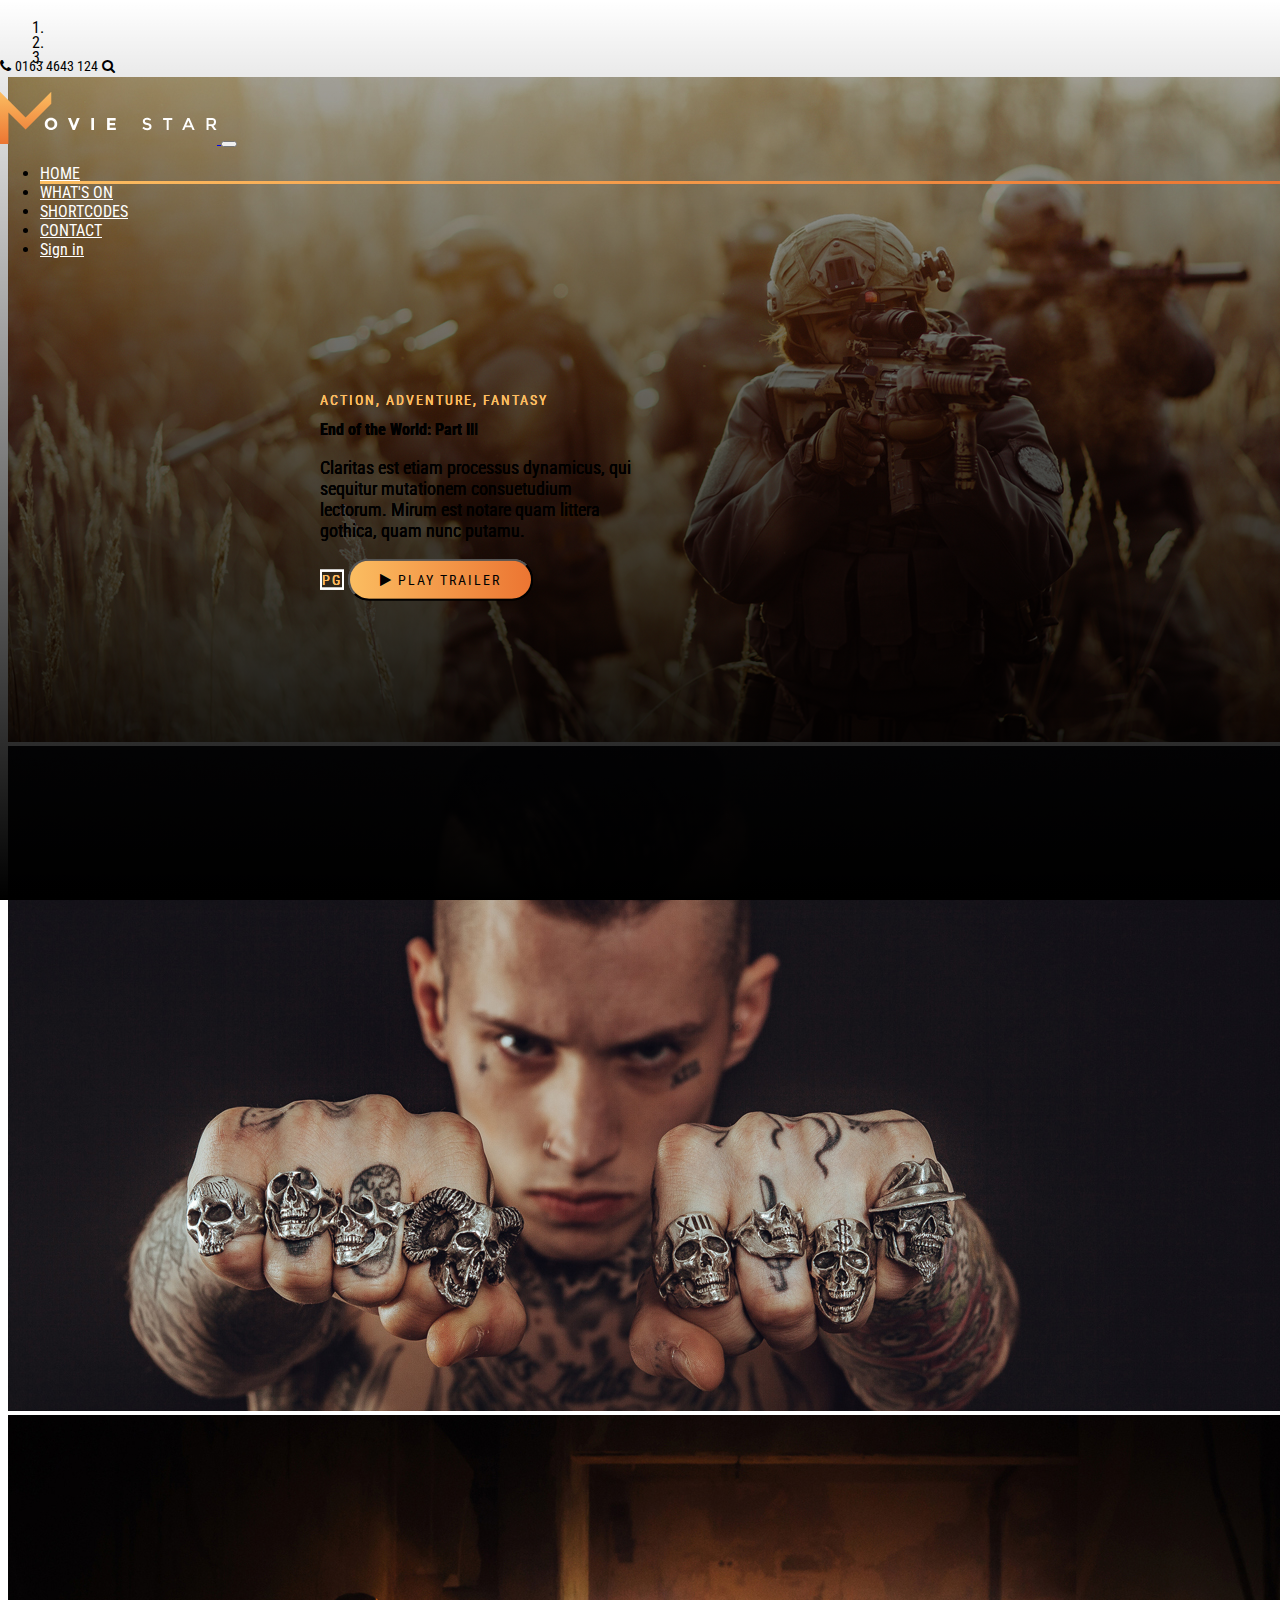
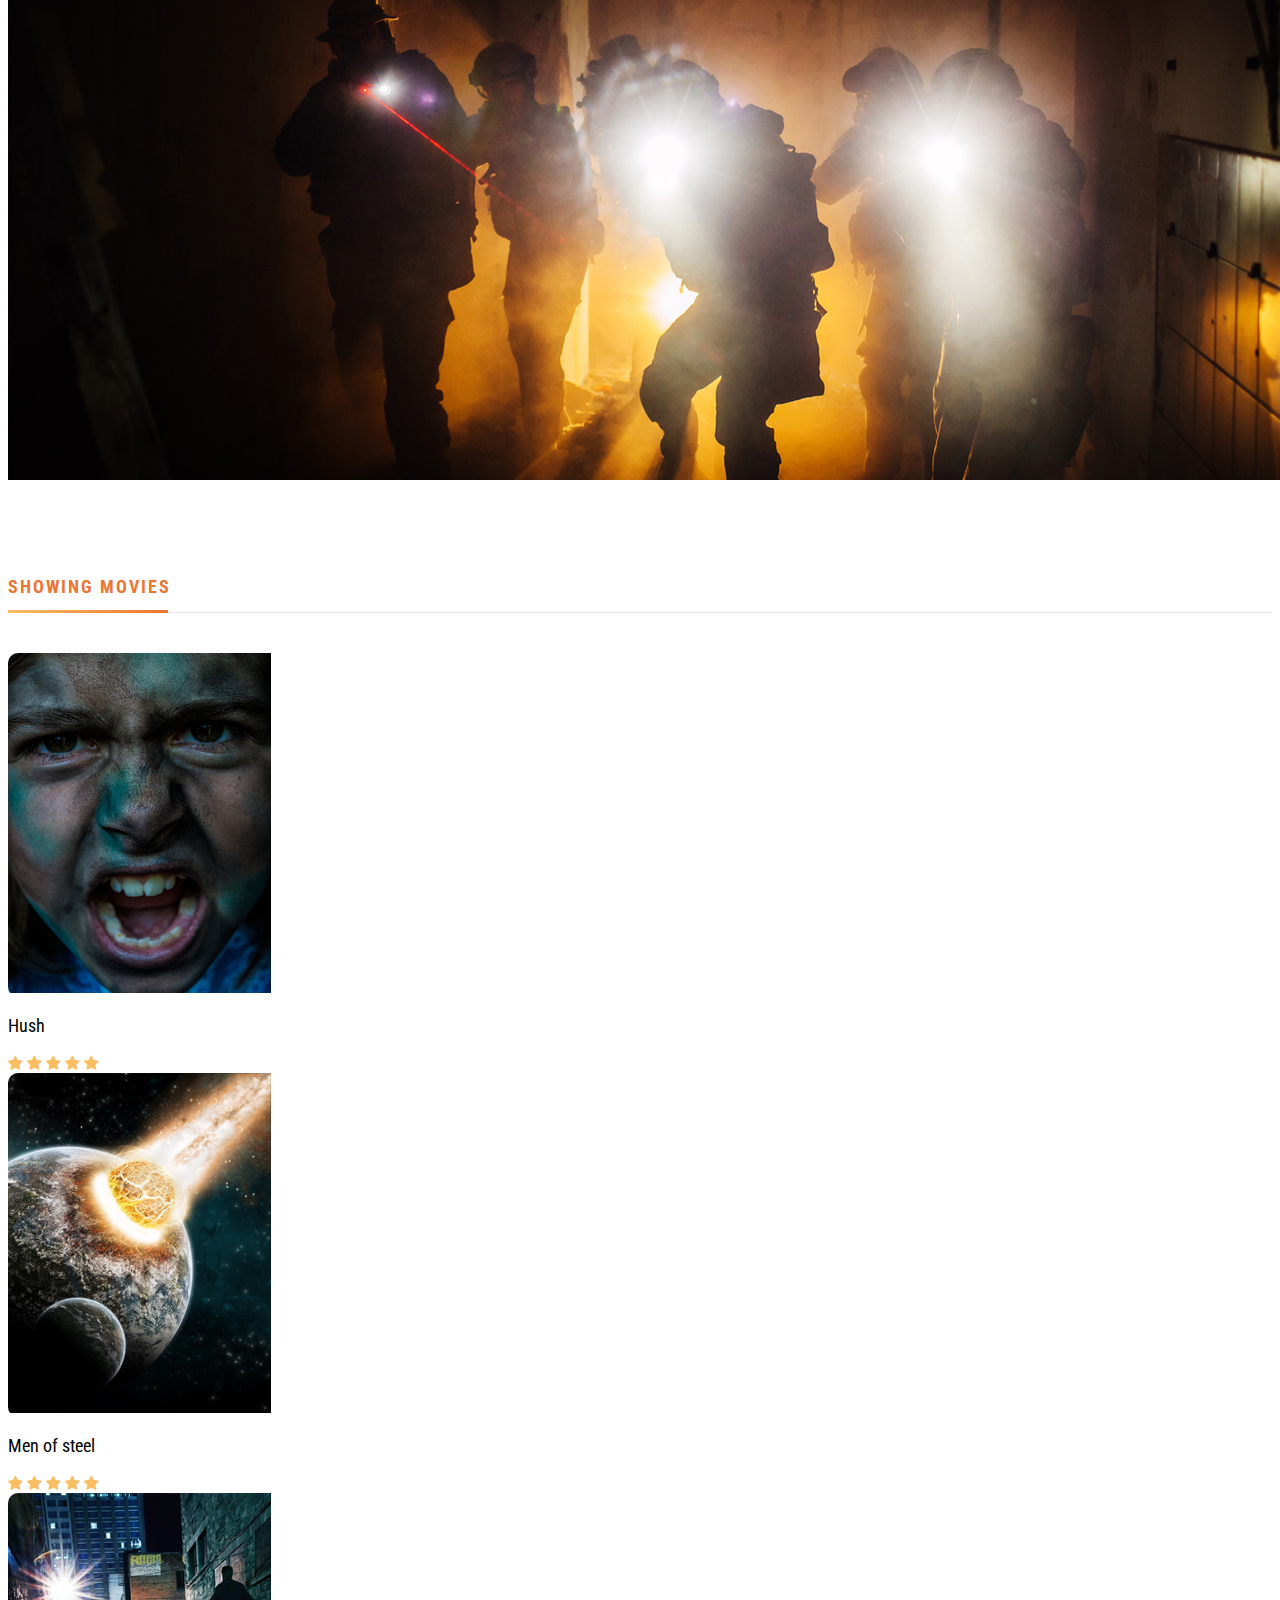
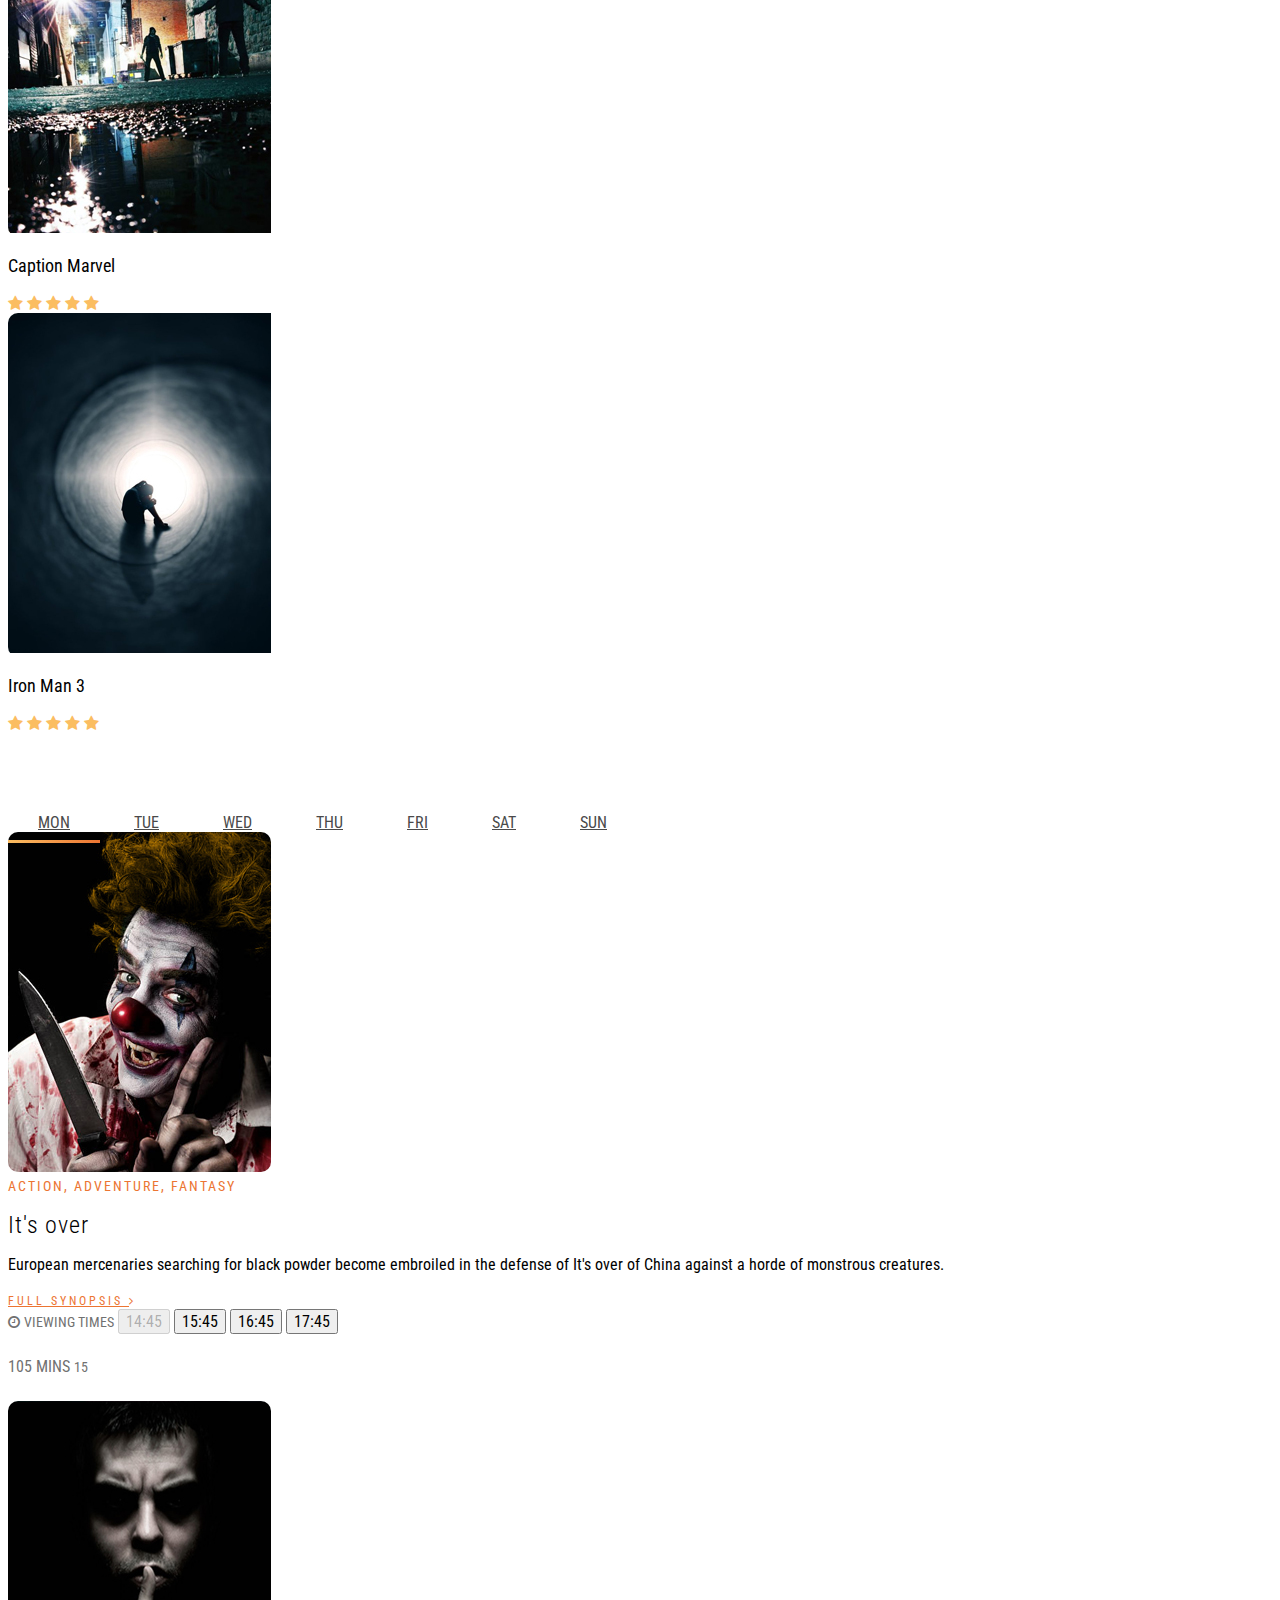
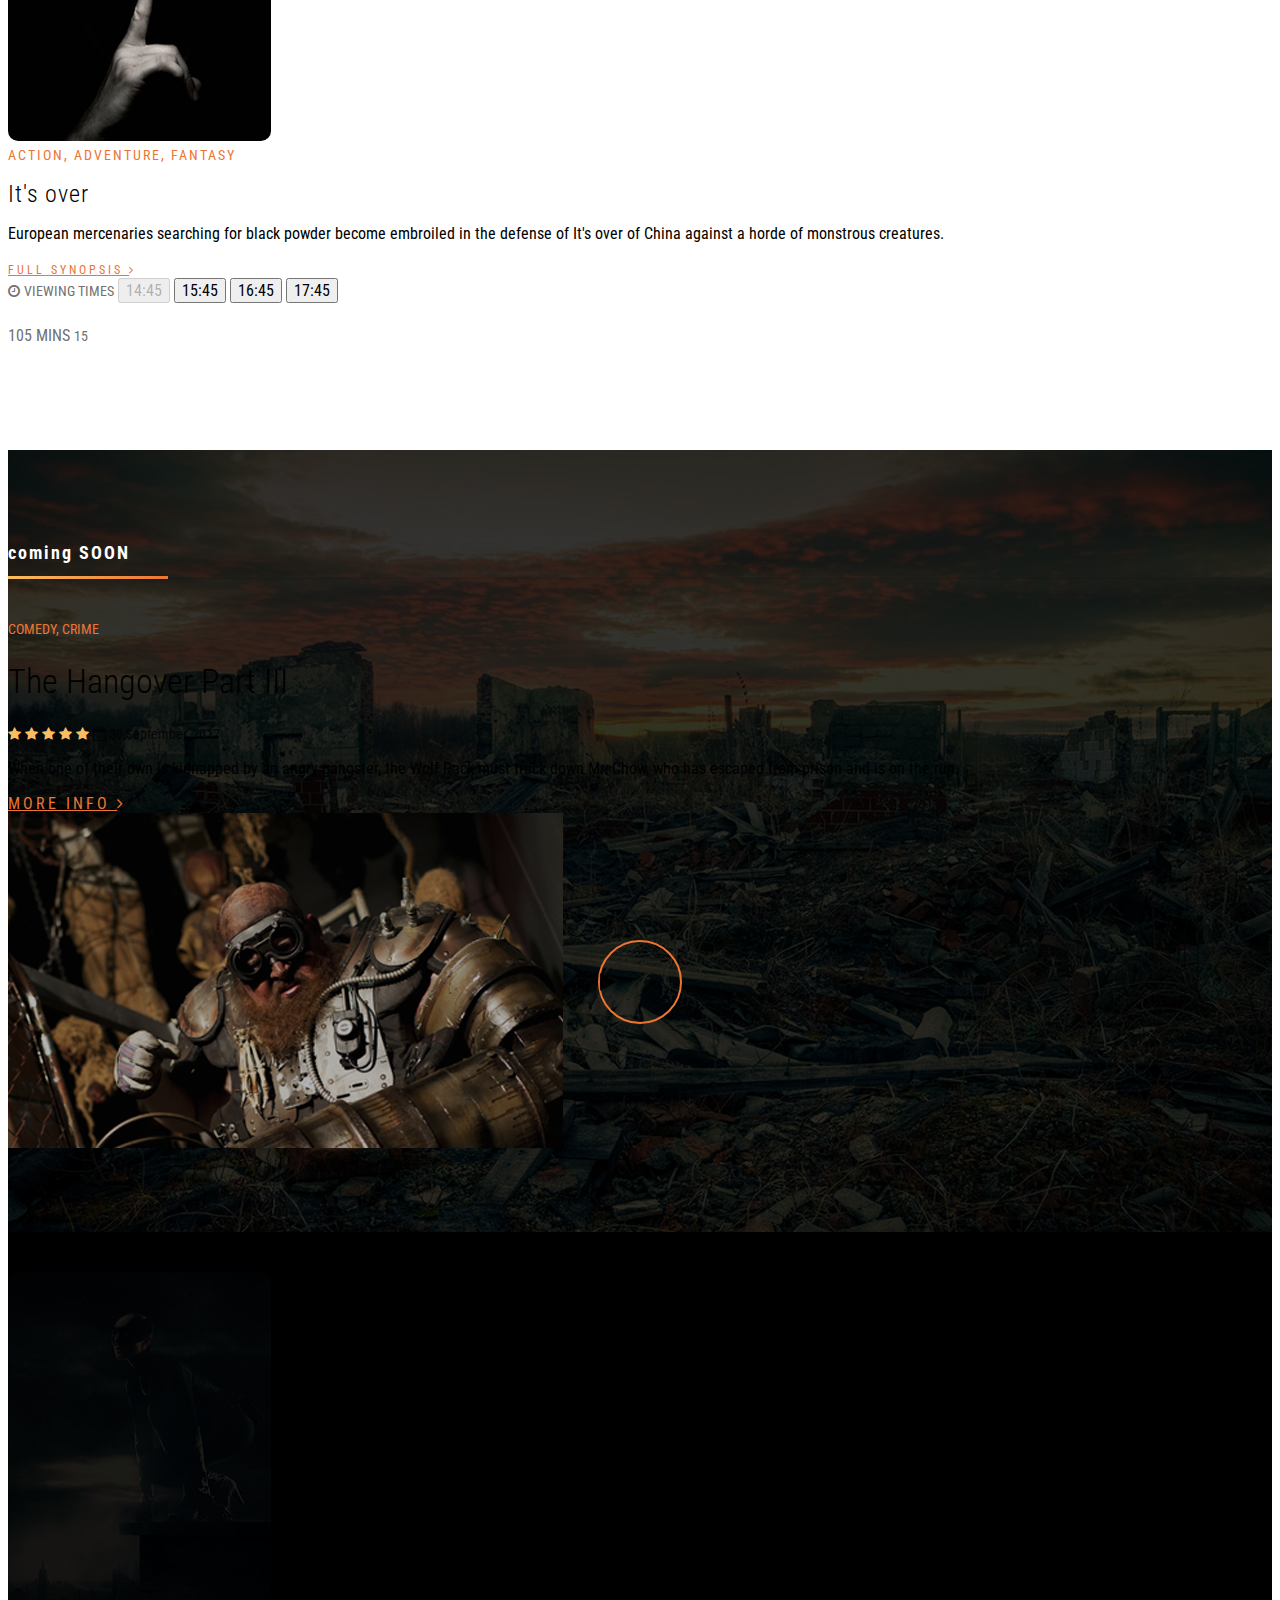
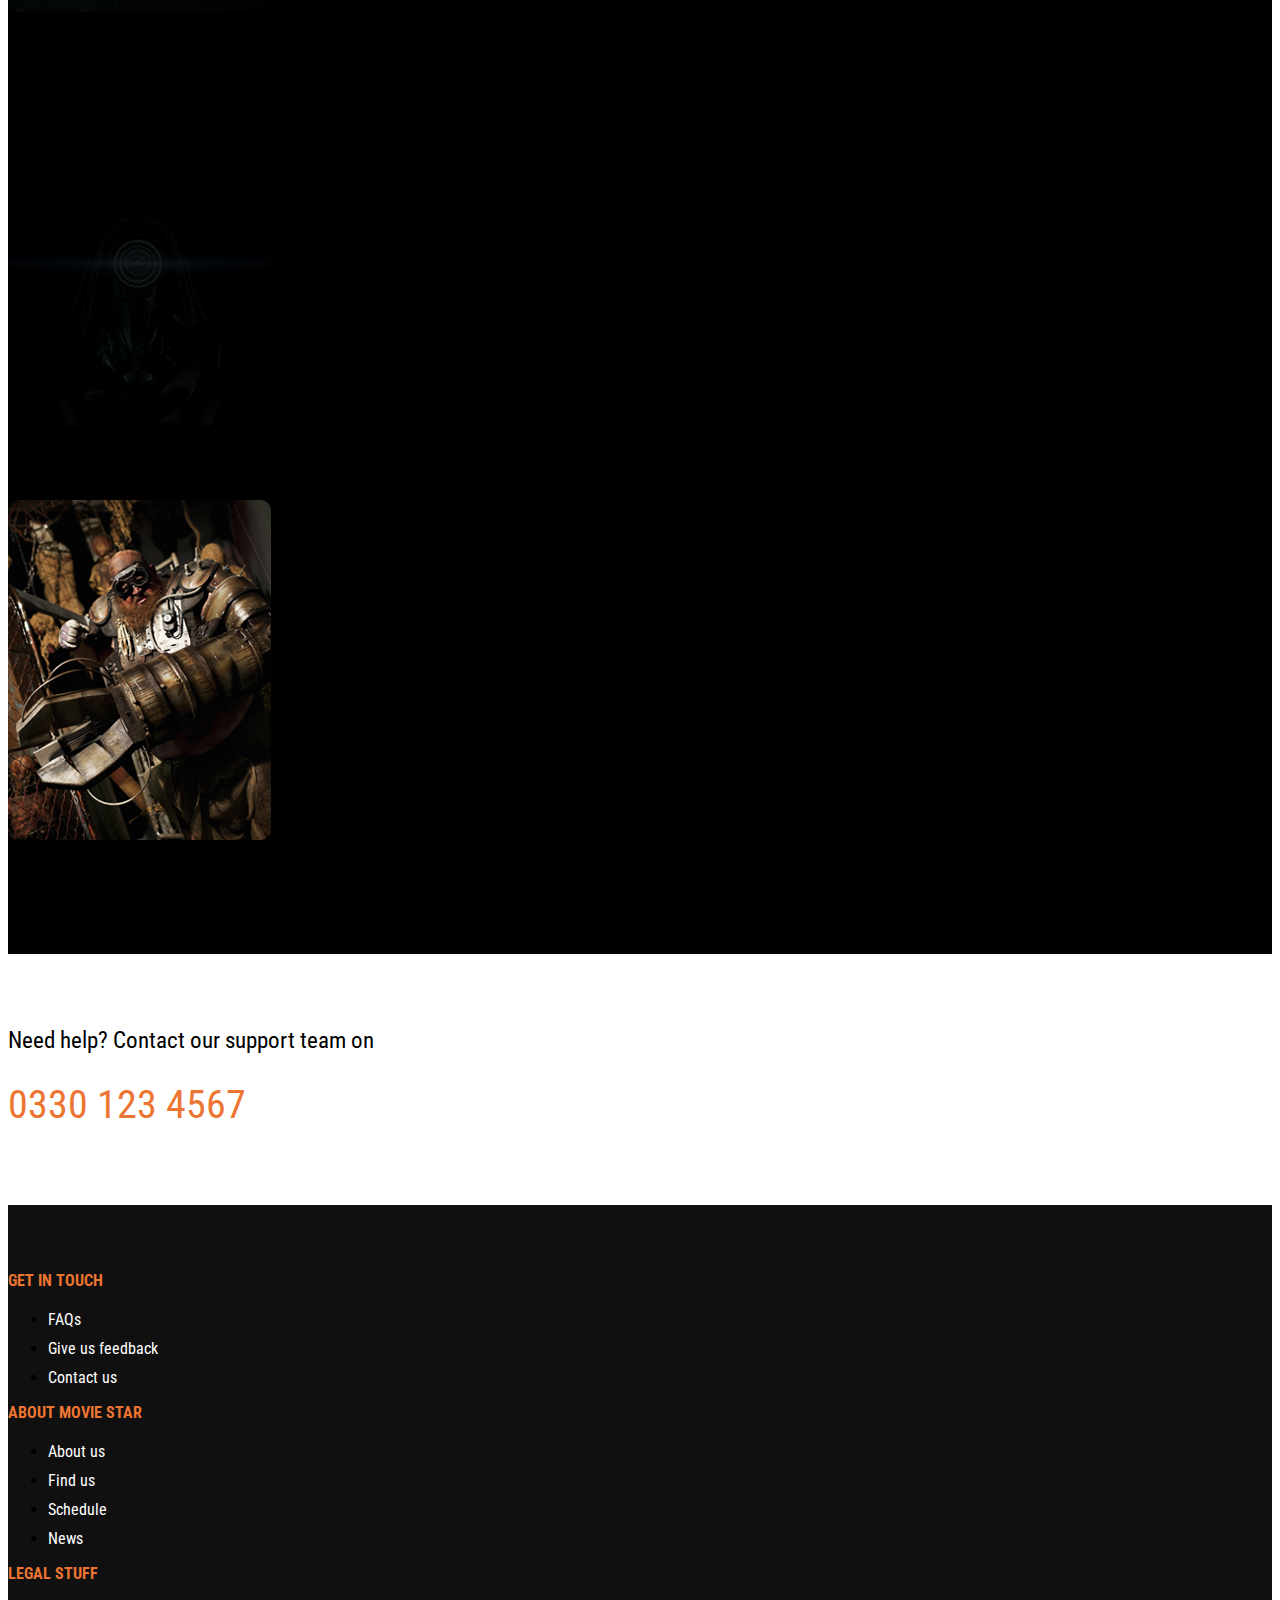
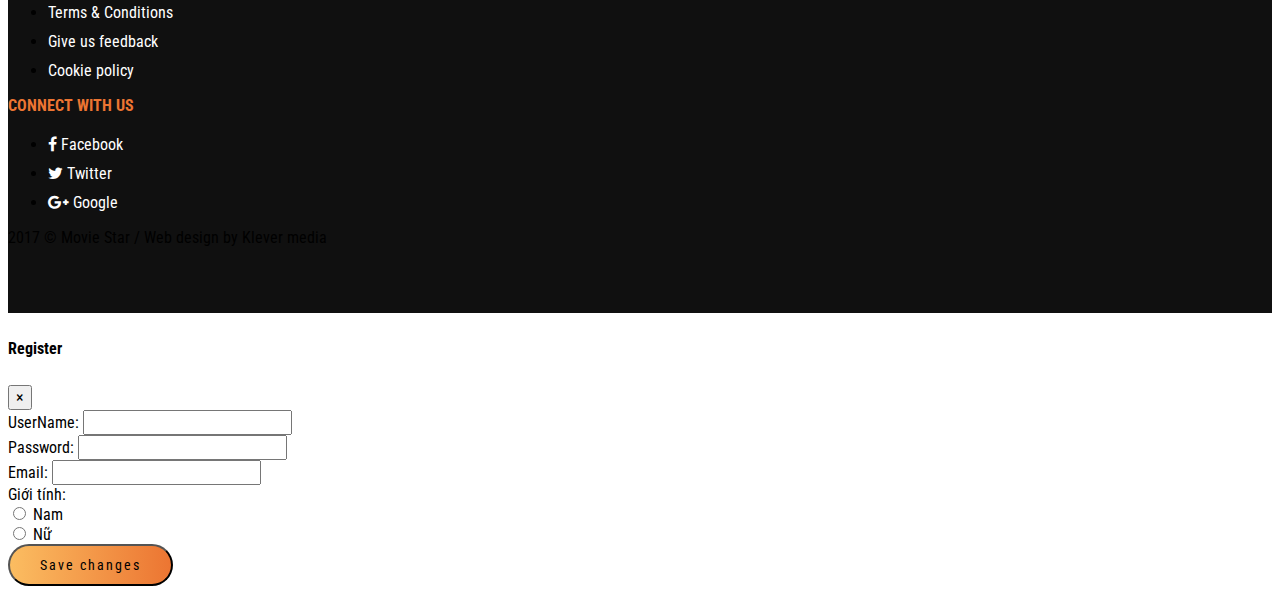
==== index.html @ 042ce1e7 "Commit lan dau" ====
<!DOCTYPE html>
<html lang="en">

<head>
    <meta charset="UTF-8">
    <meta name="viewport" content="width=device-width, initial-scale=1.0">
    <meta http-equiv="X-UA-Compatible" content="ie=edge">
    <title>Document</title>
    <link rel="stylesheet" href="https://maxcdn.bootstrapcdn.com/font-awesome/4.7.0/css/font-awesome.min.css">
    <link rel="stylesheet" href="https://stackpath.bootstrapcdn.com/bootstrap/4.1.3/css/bootstrap.min.css" integrity="sha384-MCw98/SFnGE8fJT3GXwEOngsV7Zt27NXFoaoApmYm81iuXoPkFOJwJ8ERdknLPMO"
        crossorigin="anonymous">
    <link href="https://fonts.googleapis.com/css?family=Roboto+Condensed:300,400,700" rel="stylesheet">
    <link rel="stylesheet" href="css/venobox.css">
    <link rel="stylesheet" href="css/index.css">
</head>

<body>

    <!--HEADER-->
    <header class="header ">
        <div class="container header__detail">
            <p class="text-right text-white m-0">
                <i class="fa fa-phone"></i>
                <span class="mx-2 pr-2 border-right font-weight-bold">0163 4643 124</span>
                <i class="fa fa-search"></i>
            </p>
        </div>
        <nav class="container header__navbar navbar navbar-expand-lg py-0">
            <a class="navbar-brand py-0" href="#">
                <img src="./img/logo.svg" alt="">
            </a>
            <button class="navbar-toggler" type="button" data-toggle="collapse" data-target="#navbarCollapse">
                <span class="navbar-toggler-icon"></span>
            </button>
            <div class="collapse navbar-collapse" id="navbarCollapse">
                <ul class="navbar-nav ml-auto border-bottom">
                    <li class="nav-item active">
                        <a class="nav-link px-4" href="#">HOME</a>
                    </li>
                    <li class="nav-item">
                        <a class="nav-link px-4" href="#">WHAT'S ON</a>
                    </li>
                    <li class="nav-item">
                        <a class="nav-link px-4" href="#">SHORTCODES</a>
                    </li>
                    <li class="nav-item">
                        <a class="nav-link px-4" href="#">CONTACT</a>
                    </li>
                    <li class="nav-item">
                        <a class="nav-link px-4 text-uppercase" href="#" data-toggle="modal" data-target="#modalDangKy">Sign
                            in</a>
                    </li>
                </ul>
            </div>
        </nav>
    </header>
    <!--END HEADER-->

    <!--CAROUSEL-->
    <section class="my-carousel">
        <div id="myCarousel" class="carousel carousel-fade slide" data-ride="carousel">
            <ol class="carousel-indicators justify-content-start">
                <li data-target="#myCarousel" data-slide-to="0" class="active"></li>
                <li data-target="#myCarousel" data-slide-to="1"></li>
                <li data-target="#myCarousel" data-slide-to="2"></li>
            </ol>
            <div class="carousel-inner">
                <div class="carousel-item active">
                    <img class="d-block w-100" src="./img/hero-1.jpg" alt="First slide">
                    <div class="carouse-item__overlay"></div>
                    <div class="container carousel-item__caption text-white">
                        <span class="title">ACTION, ADVENTURE, FANTASY</span>
                        <h1 class="display-4">End of the World: Part I</h1>
                        <p>Claritas est etiam processus dynamicus, qui sequitur mutationem consuetudium lectorum. Mirum
                            est notare quam littera gothica, quam nunc putamu.</p>
                        <div class="carousel-item__trailer mt-4">
                            <span class="d-inline-block text-white rounded-circle text-center mr-2">PG</span>
                            <button class="btn-orange border-0 text-white venobox  vbox-item" href="https://youtu.be/aOXvyd9v1cg" data-vbtype="video">
                                <i class="fa fa-play mr-1"></i>
                                PLAY TRAILER
                            </button>
                        </div>
                    </div>
                </div>
                <div class="carousel-item">
                    <img class="d-block w-100" src="./img/hero-2.jpg" alt="Second slide">
                    <div class="container carousel-item__caption text-white">
                        <span>ACTION, ADVENTURE, FANTASY</span>
                        <h1 class="display-4">End of the World: Part II</h1>
                        <p>Claritas est etiam processus dynamicus, qui sequitur mutationem consuetudium lectorum. Mirum
                            est notare quam littera gothica, quam nunc putamu.</p>
                        <div class="carousel-item__trailer mt-4">
                            <span class="d-inline-block text-white rounded-circle text-center mr-2">PG</span>
                            <button class="btn-orange border-0 text-white venobox  vbox-item" href="https://youtu.be/aOXvyd9v1cg" data-vbtype="video">
                                <i class="fa fa-play mr-1"></i>
                                PLAY TRAILER
                            </button>
                        </div>
                    </div>
                </div>
                <div class="carousel-item">
                    <img class="d-block w-100" src="./img/hero-3.jpg" alt="Third slide">
                    <div class="container carousel-item__caption text-white">
                        <span>ACTION, ADVENTURE, FANTASY</span>
                        <h1 class="display-4">End of the World: Part III</h1>
                        <p>Claritas est etiam processus dynamicus, qui sequitur mutationem consuetudium lectorum. Mirum
                            est notare quam littera gothica, quam nunc putamu.</p>
                        <div class="carousel-item__trailer mt-4">
                            <span class="d-inline-block text-white rounded-circle text-center mr-2">PG</span>
                            <button class="btn-orange border-0 text-white venobox  vbox-item" href="https://youtu.be/aOXvyd9v1cg" data-vbtype="video">
                                <i class="fa fa-play mr-1"></i>
                                PLAY TRAILER
                            </button>
                        </div>
                    </div>
                </div>
            </div>
        </div>
    </section>
    <!-- END CAROUSEL -->

    <!--MOVIE-->
    <section class="movie">
        <div class="container">
            <div class="row">
                <div class="col-12">
                    <h1 class="section-title">SHOWING MOVIES</h1>
                </div>

            </div>
            <div class="row">
                <div class="col-sm-6 col-md-3 text-center">
                    <div class="movie__item">
                        <img src="img/movie-1.jpg" class="img-fluid w-100">
                        <div class="movie__overlay"></div>
                        <div class="movie__detail w-100 text-center text-white">
                            <i class="fa fa-play d-block mx-auto mb-3 video-playvenobox  vbox-item" href="https://youtu.be/aOXvyd9v1cg" data-vbtype="video"></i>
                            <a class="d-block text-white mb-2">READ MORE</a>
                            <span>Released: 7 Mar, 2017</span>
                        </div>
                    </div>
                    <p class="movie__name text-center my-3">Hush</p>
                    <i class="fa fa-star movie__star"></i>
                    <i class="fa fa-star movie__star"></i>
                    <i class="fa fa-star movie__star"></i>
                    <i class="fa fa-star movie__star"></i>
                    <i class="fa fa-star movie__star"></i>
                </div>
                <div class="col-sm-6 col-md-3 text-center">
                    <div class="movie__item">
                        <img src="img/movie-2.jpg" class="img-fluid w-100">
                        <div class="movie__overlay"></div>
                        <div class="movie__detail w-100 text-center text-white">
                            <i class="fa fa-play d-block mx-auto video-play mb-3 venobox  vbox-item" href="https://youtu.be/aOXvyd9v1cg" data-vbtype="video"></i>
                            <a class="d-block text-white mb-2">READ MORE</a>
                            <span>Released: 7 Mar, 2017</span>
                        </div>
                    </div>
                    <p class="movie__name text-center my-3">Men of steel</p>
                    <i class="fa fa-star movie__star"></i>
                    <i class="fa fa-star movie__star"></i>
                    <i class="fa fa-star movie__star"></i>
                    <i class="fa fa-star movie__star"></i>
                    <i class="fa fa-star movie__star"></i>
                </div>
                <div class="col-sm-6 col-md-3 text-center">
                    <div class="movie__item">
                        <img src="img/movie-3.jpg" class="img-fluid w-100">
                        <div class="movie__overlay"></div>
                        <div class="movie__detail w-100 text-center text-white">
                            <i class="fa fa-play d-block mx-auto video-play mb-3 venobox  vbox-item" href="https://youtu.be/aOXvyd9v1cg" data-vbtype="video" ></i>
                            <a class="d-block text-white mb-2">READ MORE</a>
                            <span>Released: 7 Mar, 2017</span>
                        </div>
                    </div>
                    <p class="movie__name text-center my-3">Caption Marvel</p>
                    <i class="fa fa-star movie__star"></i>
                    <i class="fa fa-star movie__star"></i>
                    <i class="fa fa-star movie__star"></i>
                    <i class="fa fa-star movie__star"></i>
                    <i class="fa fa-star movie__star"></i>
                </div>
                <div class="col-sm-6 col-md-3 text-center">
                    <div class="movie__item">
                        <img src="img/movie-4.jpg" class="img-fluid w-100">
                        <div class="movie__overlay"></div>
                        <div class="movie__detail w-100 text-center text-white">
                            <i class="fa fa-play d-block mx-auto mb-3 video-play venobox " href="https://youtu.be/aOXvyd9v1cg" data-vbtype="video"></i>
                            <a class="d-block text-white mb-2">READ MORE</a>
                            <span>Released: 7 Mar, 2017</span>
                        </div>
                    </div>
                    <p class="movie__name text-center my-3">Iron Man 3</p>
                    <i class="fa fa-star movie__star"></i>
                    <i class="fa fa-star movie__star"></i>
                    <i class="fa fa-star movie__star"></i>
                    <i class="fa fa-star movie__star"></i>
                    <i class="fa fa-star movie__star"></i>
                </div>
            </div>
        </div>
    </section>
    <!-- END MOVIE -->

    <!--SHOWTIMES-->
    <section class="showtime">
        <div class="container">

            <nav>
                <div class="nav nav-tabs" id="nav-tab" role="tablist">
                    <a class="nav-item nav-link active" data-toggle="tab" href="#monday">MON</a>
                    <a class="nav-item nav-link " data-toggle="tab" href="#tuesday">TUE</a>
                    <a class="nav-item nav-link " data-toggle="tab" href="#wednesday">WED</a>
                    <a class="nav-item nav-link " data-toggle="tab" href="#thursday">THU</a>
                    <a class="nav-item nav-link " data-toggle="tab" href="#friday">FRI</a>
                    <a class="nav-item nav-link " data-toggle="tab" href="#saturday">SAT</a>
                    <a class="nav-item nav-link " data-toggle="tab" href="#sunday">SUN</a>
                </div>
            </nav>

            <div class="tab-content">
                <div class="tab-pane fade show active" id="monday">
                    <div class="row  py-5 showtime__movie">
                        <div class="col-2">
                            <img src="./img/movie-6.jpg" class="img-fluid">
                        </div>
                        <div class="col-10">
                            <div class="showtime__detail">
                                <span>ACTION, ADVENTURE, FANTASY</span>
                                <h1>It's over</h1>
                                <p>European mercenaries searching for black powder become embroiled in the defense of
                                    It's over of China against a horde of monstrous creatures.</p>
                                <a href="#" class="d-block mb-4">
                                    FULL SYNOPSIS
                                    <i class="fa fa-angle-right"></i>
                                </a>
                                <div class="showtime__list d-flex align-items-center">
                                    <i class="fa fa-clock-o  mr-2"></i>
                                    <span class=" mr-2"> VIEWING TIMES</span>
                                    <button class="btn mr-2" disabled>14:45</button>
                                    <button class="btn mr-2">15:45</button>
                                    <button class="btn mr-2">16:45</button>
                                    <button class="btn mr-2">17:45</button>
                                    <p class="showtime__length ml-auto d-flex align-items-center">
                                        105 MINS
                                        <span class="bg-dark d-inline-block text-center text-white font-weight-bold ml-2">15</span>
                                    </p>
                                </div>
                            </div>
                        </div>
                    </div>

                </div>
                <div class="tab-pane fade" id="tuesday">
                    <div class="row  py-5 showtime__movie">
                        <div class="col-2">
                            <img src="./img/movie-7.jpg" class="img-fluid">
                        </div>
                        <div class="col-10">
                            <div class="showtime__detail">
                                <span>ACTION, ADVENTURE, FANTASY</span>
                                <h1>It's over</h1>
                                <p>European mercenaries searching for black powder become embroiled in the defense of
                                    It's over of China against a horde of monstrous creatures.</p>
                                <a href="#" class="d-block mb-4">
                                    FULL SYNOPSIS
                                    <i class="fa fa-angle-right"></i>
                                </a>
                                <div class="showtime__list d-flex align-items-center">
                                    <i class="fa fa-clock-o  mr-2"></i>
                                    <span class=" mr-2"> VIEWING TIMES</span>
                                    <button class="btn mr-2" disabled>14:45</button>
                                    <button class="btn mr-2">15:45</button>
                                    <button class="btn mr-2">16:45</button>
                                    <button class="btn mr-2">17:45</button>
                                    <p class="showtime__length ml-auto d-flex align-items-center">
                                        105 MINS
                                        <span class="bg-dark d-inline-block text-center text-white font-weight-bold ml-2">15</span>
                                    </p>
                                </div>
                            </div>

                        </div>
                    </div>
                </div>
            </div>


        </div>
    </section>

    <!-- END SHOWTIMES -->

    <!-- coming MOVIES -->
    <section class="coming">

        <div class="coming__bg">
            <div class="container">
                <div class="row">
                    <div class="col-12">
                        <h1 class="section-title">coming SOON</h1>
                    </div>
                </div>
                <div class="row">
                    <div class="col-6 d-flex align-items-center">
                        <div class="coming__detail text-white">
                            <span>COMEDY, CRIME</span>
                            <h1>The Hangover Part III</h1>
                            <p>
                                <i class="fa fa-star"></i>
                                <i class="fa fa-star"></i>
                                <i class="fa fa-star"></i>
                                <i class="fa fa-star"></i>
                                <i class="fa fa-star"></i>
                                <span class="coming__date ">
                                    <i class="fa fa-calendar-o mx-2"></i> 30 September, 2017
                                </span>
                            </p>
                            <p>
                                When one of their own is kidnapped by an angry gangster, the Wolf Pack must track down
                                Mr. Chow, who has escaped from prison and is on the run.
                            </p>
                            <a href="">MORE INFO <i class="fa fa-angle-right"></i></a>
                        </div>
                    </div>
                    <div class="col-6">
                        <div class="coming__trailer">
                            <img src="./img/slide-3-video.png" alt="">
                            <i class="fa fa-play video-play text-center text-white venobox  vbox-item" href="https://youtu.be/aOXvyd9v1cg" data-vbtype="video"></i>
                        </div>
                    </div>
                </div>
            </div>
        </div>

        <div class="coming__list">
            <div class="container">
                <div class="row">
                    <div class="col-2">
                        <div class="coming__item text-center text-white">
                            <img src="./img/movie-9.jpg" class="img-fluid">
                            <p class="mt-2 mb-0">Too fast</p>
                            <span>15 April,2017</span>
                        </div>
                    </div>
                    <div class="col-2">
                        <div class="coming__item text-center text-white">
                            <img src="./img/movie-12.jpg" class="img-fluid">
                            <p class="mt-2 mb-0">Too fast</p>
                            <span>15 April,2017</span>
                        </div>
                    </div>
                    <div class="col-2">
                        <div class="coming__item text-center text-white active">
                            <img src="./img/movie-11.jpg" class="img-fluid">
                            <p class="mt-2 mb-0">Too fast</p>
                            <span>15 April,2017</span>
                        </div>
                    </div>
                </div>
            </div>
        </div>

    </section>
    <!-- END coming MOVIES -->

    <!-- CONTACT -->
    <section class="contact">
        <div class="contact__content text-center">
            <p class="lead">Need help? Contact our support team on</p>
            <h1 class="mb-0">0330 123 4567</h1>
        </div>
    </section>
    <!-- END CONTACT -->
    <!--FOOTER-->
    <footer class="footer">
        <div class="container">
            <div class="row">
                <div class="col-sm-6 col-md-3">
                    <h3>GET IN TOUCH</h3>
                    <ul class="list-unstyled">
                        <li><a href="#">FAQs</a></li>
                        <li><a href="#">Give us feedback</a></li>
                        <li><a href="#">Contact us</a></li>
                    </ul>
                </div>
                <div class="col-sm-6 col-md-3">
                    <h3>ABOUT MOVIE STAR</h3>
                    <ul class="list-unstyled">
                        <li><a href="#">About us</a></li>
                        <li><a href="#">Find us</a></li>
                        <li><a href="#">Schedule</a></li>
                        <li><a href="#">News</a></li>
                    </ul>
                </div>
                <div class="col-sm-6 col-md-3">
                    <h3>LEGAL STUFF</h3>
                    <ul class="list-unstyled">
                        <li><a href="#">Terms & Conditions</a></li>
                        <li><a href="#">Give us feedback</a></li>
                        <li><a href="#">Cookie policy</a></li>
                    </ul>
                </div>
                <div class="col-sm-6 col-md-3">
                    <h3>CONNECT WITH US</h3>
                    <ul class="list-unstyled">
                        <li><a href="#"> <i class="fa fa-facebook mr-2"></i> Facebook</a></li>
                        <li><a href="#"><i class="fa fa-twitter mr-2"></i> Twitter</a></li>
                        <li><a href="#"><i class="fa fa-google-plus"></i> Google</a></li>
                    </ul>
                </div>
            </div>
            <div class="row">
                <div class="col-12 ">
                    <p class="border-top copy-right text-white pt-3 mt-5">2017 © Movie Star / Web design by Klever
                        media</p>
                </div>
            </div>
        </div>
    </footer>
    <!-- END FOOTER -->
    <!-- Modal -->

    <div class="modal fade" id="modalDangKy" tabindex="-1" role="dialog" aria-labelledby="exampleModalLabel"
        aria-hidden="true">
        <div class="modal-dialog" role="document">
            <div class="modal-content">
                <div class="modal-header">
                    <h5 class="modal-title" id="exampleModalLabel">Register</h5>
                    <button type="button" class="close" data-dismiss="modal" aria-label="Close">
                        <span aria-hidden="true">&times;</span>
                    </button>
                </div>
                <div class="modal-body">
                    <div class="form-group">
                        <label>UserName: </label>
                        <input type="text" class="form-control">
                    </div>
                    <div class="form-group">
                        <label>Password: </label>
                        <input type="password" class="form-control">
                    </div>
                    <div class="form-group">
                        <label>Email: </label>
                        <input type="email" class="form-control">
                    </div>
                    <div class="form-group d-flex">
                        <label>Giới tính: </label>
                        <div class="custom-control custom-radio mx-3">
                            <input type="radio" class="custom-control-input" id="customControlValidation2" name="sex"
                                required>
                            <label class="custom-control-label" for="customControlValidation2">Nam</label>
                        </div>
                        <div class="custom-control custom-radio ">
                            <input type="radio" class="custom-control-input" id="customControlValidation3" name="sex"
                                required>
                            <label class="custom-control-label" for="customControlValidation3">Nữ</label>
                        </div>
                    </div>
                </div>
                <div class="modal-footer justify-content-center">
                    <button type="button" class="btn btn-orange text-white rounded">Save changes</button>
                </div>
            </div>
        </div>
    </div>
   

    <script src="https://code.jquery.com/jquery-3.3.1.min.js" integrity="sha256-FgpCb/KJQlLNfOu91ta32o/NMZxltwRo8QtmkMRdAu8="
        crossorigin="anonymous"></script>
    <script src="https://cdnjs.cloudflare.com/ajax/libs/popper.js/1.14.3/umd/popper.min.js" integrity="sha384-ZMP7rVo3mIykV+2+9J3UJ46jBk0WLaUAdn689aCwoqbBJiSnjAK/l8WvCWPIPm49"
        crossorigin="anonymous"></script>
    <script src="https://stackpath.bootstrapcdn.com/bootstrap/4.1.3/js/bootstrap.min.js" integrity="sha384-ChfqqxuZUCnJSK3+MXmPNIyE6ZbWh2IMqE241rYiqJxyMiZ6OW/JmZQ5stwEULTy"
        crossorigin="anonymous"></script>
    <script src="js/venobox.js"></script>
    <script>
        $(document).ready(function () {
            $('.venobox').venobox();
        });
    </script>
</body>

</html>
---- css/venobox.css ----
/* ------ venobox.css --------*/
.vbox-overlay *, .vbox-overlay *:before, .vbox-overlay *:after{
    -webkit-backface-visibility: hidden;
    -webkit-box-sizing:border-box;
    -moz-box-sizing:border-box;
    box-sizing:border-box;
}
.vbox-overlay * { 
    -webkit-backface-visibility: visible;
    backface-visibility: visible;
}
.vbox-overlay{
    display: -webkit-flex;
    display: flex;
    -webkit-flex-direction: column;
    flex-direction: column;
    -webkit-justify-content: center;
    justify-content: center;
    -webkit-align-items: center;
    align-items: center;
    position: fixed;
    left: 0;
    top: 0;
    bottom: 0;
    right: 0;
    z-index: 1040;
    -webkit-transform:translateZ(1000px);
    transform: translateZ(1000px);
    transform-style: preserve-3d;
}

/* ----- navigation ----- */
.vbox-title{
    width: 100%;
    height: 40px;
    float: left;
    text-align: center;
    line-height: 28px;
    font-size: 12px;
    padding: 6px 40px;
    overflow: hidden;
    position: fixed;
    display: none;
    left: 0;
    z-index: 1050;
}
.vbox-close{
    cursor: pointer;
    position: fixed;
    top: -1px;
    right: 0;
    width: 50px;
    height: 40px;
    padding: 6px;
    display: block;
    background-position:10px center;
    overflow: hidden;
    font-size: 24px;
    line-height: 1;
    text-align: center;
    z-index: 1050;
}
.vbox-num{
    cursor: pointer;
    position: fixed;
    left: 0;
    height: 40px;
    display: block;
    overflow: hidden;
    line-height: 28px;
    font-size: 12px;
    padding: 6px 10px;
    display: none;
    z-index: 1050;
}
/* ----- navigation ARROWS ----- */
.vbox-next, .vbox-prev{
    position: fixed;
    top: 50%;
    margin-top: -15px;
    overflow: hidden;
    cursor: pointer;
    display: block;
    width: 45px;
    height: 45px;
    z-index: 1050;
}
.vbox-next span, .vbox-prev span{
    position: relative;
    width: 20px;
    height: 20px;
    border: 2px solid transparent;
    border-top-color: #B6B6B6;
    border-right-color: #B6B6B6;
    text-indent: -100px;
    position: absolute;
    top: 8px;
    display: block;
}
.vbox-prev{
    left: 15px;
}
.vbox-next{
    right: 15px;
}
.vbox-prev span{
    left: 10px;
    -ms-transform: rotate(-135deg);
    -webkit-transform: rotate(-135deg);
    transform: rotate(-135deg);
}
.vbox-next span{
    -ms-transform: rotate(45deg);
    -webkit-transform: rotate(45deg);
    transform: rotate(45deg);
    right: 10px;
}
/* ------- inline window ------ */
.vbox-inline{
    width: 420px;
    height: 315px;
    height: 70vh;
    padding: 10px;
    background: #fff;
    margin: 0 auto;
    overflow: auto;
    text-align: left;
}
/* ------- Video & iFrames window ------ */
.venoframe{
    max-width: 100%;
    width: 100%;
    border: none;
    width: 100%;
    height: 260px;
    height: 70vh;
}
.venoframe.vbvid{
    height: 260px;
}
@media (min-width: 768px) {
    .venoframe, .vbox-inline{
        width: 90%;
        height: 360px;
        height: 70vh;
    }
    .venoframe.vbvid{
        width: 640px;
        height: 360px;
    }
}
@media (min-width: 992px) {
    .venoframe, .vbox-inline{
        max-width: 1200px;
        width: 80%;
        height: 540px;
        height: 70vh;
    }
    .venoframe.vbvid{
        width: 960px;
        height: 540px;
    }
}
/* 
Please do NOT edit this part! 
or at least read this note: http://i.imgur.com/7C0ws9e.gif
*/
.vbox-open{
    overflow: hidden;
}
.vbox-container{
    position: absolute;
    left: 0;
    right: 0;
    top: 0;
    bottom: 0;
    overflow-x: hidden;
    overflow-y: scroll;
    overflow-scrolling: touch;
    -webkit-overflow-scrolling: touch;
    z-index: 20;
    max-height: 100%;

}

.vbox-content{
    text-align: center;
    float: left;
    width: 100%;
    position: relative;
    overflow: hidden;
    padding: 20px 10px;
}
.vbox-container img{
    max-width: 100%;
    height: auto;
}
.figlio{
    box-shadow: 0 0 12px rgba(0,0,0,0.19), 0 6px 6px rgba(0,0,0,0.23);
    max-width: 100%;
    text-align: initial;
}
img.figlio{
    -webkit-user-select: none;
-khtml-user-select: none;
-moz-user-select: none;
-o-user-select: none;
user-select: none;
}
.vbox-content.swipe-left{
    margin-left: -200px !important;
}
.vbox-content.swipe-right{
    margin-left: 200px !important;
}
.animated{
    webkit-transition: margin 300ms ease-out;
    transition: margin 300ms ease-out;
}
.animate-in{
    opacity: 1;
}
.animate-out{
    opacity: 0;
}
/* ---------- preloader ----------
 * SPINKIT 
 * http://tobiasahlin.com/spinkit/
-------------------------------- */
.sk-double-bounce,.sk-rotating-plane{width:40px;height:40px;margin:40px auto}.sk-rotating-plane{background-color:#333;-webkit-animation:sk-rotatePlane 1.2s infinite ease-in-out;animation:sk-rotatePlane 1.2s infinite ease-in-out}@-webkit-keyframes sk-rotatePlane{0%{-webkit-transform:perspective(120px) rotateX(0) rotateY(0);transform:perspective(120px) rotateX(0) rotateY(0)}50%{-webkit-transform:perspective(120px) rotateX(-180.1deg) rotateY(0);transform:perspective(120px) rotateX(-180.1deg) rotateY(0)}100%{-webkit-transform:perspective(120px) rotateX(-180deg) rotateY(-179.9deg);transform:perspective(120px) rotateX(-180deg) rotateY(-179.9deg)}}@keyframes sk-rotatePlane{0%{-webkit-transform:perspective(120px) rotateX(0) rotateY(0);transform:perspective(120px) rotateX(0) rotateY(0)}50%{-webkit-transform:perspective(120px) rotateX(-180.1deg) rotateY(0);transform:perspective(120px) rotateX(-180.1deg) rotateY(0)}100%{-webkit-transform:perspective(120px) rotateX(-180deg) rotateY(-179.9deg);transform:perspective(120px) rotateX(-180deg) rotateY(-179.9deg)}}.sk-double-bounce{position:relative}.sk-double-bounce .sk-child{width:100%;height:100%;border-radius:50%;background-color:#333;opacity:.6;position:absolute;top:0;left:0;-webkit-animation:sk-doubleBounce 2s infinite ease-in-out;animation:sk-doubleBounce 2s infinite ease-in-out}.sk-chasing-dots .sk-child,.sk-spinner-pulse,.sk-three-bounce .sk-child{background-color:#333;border-radius:100%}.sk-double-bounce .sk-double-bounce2{-webkit-animation-delay:-1s;animation-delay:-1s}@-webkit-keyframes sk-doubleBounce{0%,100%{-webkit-transform:scale(0);transform:scale(0)}50%{-webkit-transform:scale(1);transform:scale(1)}}@keyframes sk-doubleBounce{0%,100%{-webkit-transform:scale(0);transform:scale(0)}50%{-webkit-transform:scale(1);transform:scale(1)}}.sk-wave{margin:40px auto;width:50px;height:40px;text-align:center;font-size:10px}.sk-wave .sk-rect{background-color:#333;height:100%;width:6px;display:inline-block;-webkit-animation:sk-waveStretchDelay 1.2s infinite ease-in-out;animation:sk-waveStretchDelay 1.2s infinite ease-in-out}.sk-wave .sk-rect1{-webkit-animation-delay:-1.2s;animation-delay:-1.2s}.sk-wave .sk-rect2{-webkit-animation-delay:-1.1s;animation-delay:-1.1s}.sk-wave .sk-rect3{-webkit-animation-delay:-1s;animation-delay:-1s}.sk-wave .sk-rect4{-webkit-animation-delay:-.9s;animation-delay:-.9s}.sk-wave .sk-rect5{-webkit-animation-delay:-.8s;animation-delay:-.8s}@-webkit-keyframes sk-waveStretchDelay{0%,100%,40%{-webkit-transform:scaleY(.4);transform:scaleY(.4)}20%{-webkit-transform:scaleY(1);transform:scaleY(1)}}@keyframes sk-waveStretchDelay{0%,100%,40%{-webkit-transform:scaleY(.4);transform:scaleY(.4)}20%{-webkit-transform:scaleY(1);transform:scaleY(1)}}.sk-wandering-cubes{margin:40px auto;width:40px;height:40px;position:relative}.sk-wandering-cubes .sk-cube{background-color:#333;width:10px;height:10px;position:absolute;top:0;left:0;-webkit-animation:sk-wanderingCube 1.8s ease-in-out -1.8s infinite both;animation:sk-wanderingCube 1.8s ease-in-out -1.8s infinite both}.sk-chasing-dots,.sk-spinner-pulse{width:40px;height:40px;margin:40px auto}.sk-wandering-cubes .sk-cube2{-webkit-animation-delay:-.9s;animation-delay:-.9s}@-webkit-keyframes sk-wanderingCube{0%{-webkit-transform:rotate(0);transform:rotate(0)}25%{-webkit-transform:translateX(30px) rotate(-90deg) scale(.5);transform:translateX(30px) rotate(-90deg) scale(.5)}50%{-webkit-transform:translateX(30px) translateY(30px) rotate(-179deg);transform:translateX(30px) translateY(30px) rotate(-179deg)}50.1%{-webkit-transform:translateX(30px) translateY(30px) rotate(-180deg);transform:translateX(30px) translateY(30px) rotate(-180deg)}75%{-webkit-transform:translateX(0) translateY(30px) rotate(-270deg) scale(.5);transform:translateX(0) translateY(30px) rotate(-270deg) scale(.5)}100%{-webkit-transform:rotate(-360deg);transform:rotate(-360deg)}}@keyframes sk-wanderingCube{0%{-webkit-transform:rotate(0);transform:rotate(0)}25%{-webkit-transform:translateX(30px) rotate(-90deg) scale(.5);transform:translateX(30px) rotate(-90deg) scale(.5)}50%{-webkit-transform:translateX(30px) translateY(30px) rotate(-179deg);transform:translateX(30px) translateY(30px) rotate(-179deg)}50.1%{-webkit-transform:translateX(30px) translateY(30px) rotate(-180deg);transform:translateX(30px) translateY(30px) rotate(-180deg)}75%{-webkit-transform:translateX(0) translateY(30px) rotate(-270deg) scale(.5);transform:translateX(0) translateY(30px) rotate(-270deg) scale(.5)}100%{-webkit-transform:rotate(-360deg);transform:rotate(-360deg)}}.sk-spinner-pulse{-webkit-animation:sk-pulseScaleOut 1s infinite ease-in-out;animation:sk-pulseScaleOut 1s infinite ease-in-out}@-webkit-keyframes sk-pulseScaleOut{0%{-webkit-transform:scale(0);transform:scale(0)}100%{-webkit-transform:scale(1);transform:scale(1);opacity:0}}@keyframes sk-pulseScaleOut{0%{-webkit-transform:scale(0);transform:scale(0)}100%{-webkit-transform:scale(1);transform:scale(1);opacity:0}}.sk-chasing-dots{position:relative;text-align:center;-webkit-animation:sk-chasingDotsRotate 2s infinite linear;animation:sk-chasingDotsRotate 2s infinite linear}.sk-chasing-dots .sk-child{width:60%;height:60%;display:inline-block;position:absolute;top:0;-webkit-animation:sk-chasingDotsBounce 2s infinite ease-in-out;animation:sk-chasingDotsBounce 2s infinite ease-in-out}.sk-chasing-dots .sk-dot2{top:auto;bottom:0;-webkit-animation-delay:-1s;animation-delay:-1s}@-webkit-keyframes sk-chasingDotsRotate{100%{-webkit-transform:rotate(360deg);transform:rotate(360deg)}}@keyframes sk-chasingDotsRotate{100%{-webkit-transform:rotate(360deg);transform:rotate(360deg)}}@-webkit-keyframes sk-chasingDotsBounce{0%,100%{-webkit-transform:scale(0);transform:scale(0)}50%{-webkit-transform:scale(1);transform:scale(1)}}@keyframes sk-chasingDotsBounce{0%,100%{-webkit-transform:scale(0);transform:scale(0)}50%{-webkit-transform:scale(1);transform:scale(1)}}.sk-three-bounce{margin:40px auto;width:80px;text-align:center}.sk-three-bounce .sk-child{width:20px;height:20px;display:inline-block;-webkit-animation:sk-three-bounce 1.4s ease-in-out 0s infinite both;animation:sk-three-bounce 1.4s ease-in-out 0s infinite both}.sk-circle .sk-child:before,.sk-fading-circle .sk-circle:before{display:block;border-radius:100%;content:'';background-color:#333}.sk-three-bounce .sk-bounce1{-webkit-animation-delay:-.32s;animation-delay:-.32s}.sk-three-bounce .sk-bounce2{-webkit-animation-delay:-.16s;animation-delay:-.16s}@-webkit-keyframes sk-three-bounce{0%,100%,80%{-webkit-transform:scale(0);transform:scale(0)}40%{-webkit-transform:scale(1);transform:scale(1)}}@keyframes sk-three-bounce{0%,100%,80%{-webkit-transform:scale(0);transform:scale(0)}40%{-webkit-transform:scale(1);transform:scale(1)}}.sk-circle{margin:40px auto;width:40px;height:40px;position:relative}.sk-circle .sk-child{width:100%;height:100%;position:absolute;left:0;top:0}.sk-circle .sk-child:before{margin:0 auto;width:15%;height:15%;-webkit-animation:sk-circleBounceDelay 1.2s infinite ease-in-out both;animation:sk-circleBounceDelay 1.2s infinite ease-in-out both}.sk-circle .sk-circle2{-webkit-transform:rotate(30deg);-ms-transform:rotate(30deg);transform:rotate(30deg)}.sk-circle .sk-circle3{-webkit-transform:rotate(60deg);-ms-transform:rotate(60deg);transform:rotate(60deg)}.sk-circle .sk-circle4{-webkit-transform:rotate(90deg);-ms-transform:rotate(90deg);transform:rotate(90deg)}.sk-circle .sk-circle5{-webkit-transform:rotate(120deg);-ms-transform:rotate(120deg);transform:rotate(120deg)}.sk-circle .sk-circle6{-webkit-transform:rotate(150deg);-ms-transform:rotate(150deg);transform:rotate(150deg)}.sk-circle .sk-circle7{-webkit-transform:rotate(180deg);-ms-transform:rotate(180deg);transform:rotate(180deg)}.sk-circle .sk-circle8{-webkit-transform:rotate(210deg);-ms-transform:rotate(210deg);transform:rotate(210deg)}.sk-circle .sk-circle9{-webkit-transform:rotate(240deg);-ms-transform:rotate(240deg);transform:rotate(240deg)}.sk-circle .sk-circle10{-webkit-transform:rotate(270deg);-ms-transform:rotate(270deg);transform:rotate(270deg)}.sk-circle .sk-circle11{-webkit-transform:rotate(300deg);-ms-transform:rotate(300deg);transform:rotate(300deg)}.sk-circle .sk-circle12{-webkit-transform:rotate(330deg);-ms-transform:rotate(330deg);transform:rotate(330deg)}.sk-circle .sk-circle2:before{-webkit-animation-delay:-1.1s;animation-delay:-1.1s}.sk-circle .sk-circle3:before{-webkit-animation-delay:-1s;animation-delay:-1s}.sk-circle .sk-circle4:before{-webkit-animation-delay:-.9s;animation-delay:-.9s}.sk-circle .sk-circle5:before{-webkit-animation-delay:-.8s;animation-delay:-.8s}.sk-circle .sk-circle6:before{-webkit-animation-delay:-.7s;animation-delay:-.7s}.sk-circle .sk-circle7:before{-webkit-animation-delay:-.6s;animation-delay:-.6s}.sk-circle .sk-circle8:before{-webkit-animation-delay:-.5s;animation-delay:-.5s}.sk-circle .sk-circle9:before{-webkit-animation-delay:-.4s;animation-delay:-.4s}.sk-circle .sk-circle10:before{-webkit-animation-delay:-.3s;animation-delay:-.3s}.sk-circle .sk-circle11:before{-webkit-animation-delay:-.2s;animation-delay:-.2s}.sk-circle .sk-circle12:before{-webkit-animation-delay:-.1s;animation-delay:-.1s}@-webkit-keyframes sk-circleBounceDelay{0%,100%,80%{-webkit-transform:scale(0);transform:scale(0)}40%{-webkit-transform:scale(1);transform:scale(1)}}@keyframes sk-circleBounceDelay{0%,100%,80%{-webkit-transform:scale(0);transform:scale(0)}40%{-webkit-transform:scale(1);transform:scale(1)}}.sk-cube-grid{width:40px;height:40px;margin:40px auto}.sk-cube-grid .sk-cube{width:33.33%;height:33.33%;background-color:#333;float:left;-webkit-animation:sk-cubeGridScaleDelay 1.3s infinite ease-in-out;animation:sk-cubeGridScaleDelay 1.3s infinite ease-in-out}.sk-cube-grid .sk-cube1{-webkit-animation-delay:.2s;animation-delay:.2s}.sk-cube-grid .sk-cube2{-webkit-animation-delay:.3s;animation-delay:.3s}.sk-cube-grid .sk-cube3{-webkit-animation-delay:.4s;animation-delay:.4s}.sk-cube-grid .sk-cube4{-webkit-animation-delay:.1s;animation-delay:.1s}.sk-cube-grid .sk-cube5{-webkit-animation-delay:.2s;animation-delay:.2s}.sk-cube-grid .sk-cube6{-webkit-animation-delay:.3s;animation-delay:.3s}.sk-cube-grid .sk-cube7{-webkit-animation-delay:0ms;animation-delay:0ms}.sk-cube-grid .sk-cube8{-webkit-animation-delay:.1s;animation-delay:.1s}.sk-cube-grid .sk-cube9{-webkit-animation-delay:.2s;animation-delay:.2s}@-webkit-keyframes sk-cubeGridScaleDelay{0%,100%,70%{-webkit-transform:scale3D(1,1,1);transform:scale3D(1,1,1)}35%{-webkit-transform:scale3D(0,0,1);transform:scale3D(0,0,1)}}@keyframes sk-cubeGridScaleDelay{0%,100%,70%{-webkit-transform:scale3D(1,1,1);transform:scale3D(1,1,1)}35%{-webkit-transform:scale3D(0,0,1);transform:scale3D(0,0,1)}}.sk-fading-circle{margin:40px auto;width:40px;height:40px;position:relative}.sk-fading-circle .sk-circle{width:100%;height:100%;position:absolute;left:0;top:0}.sk-fading-circle .sk-circle:before{margin:0 auto;width:15%;height:15%;-webkit-animation:sk-circleFadeDelay 1.2s infinite ease-in-out both;animation:sk-circleFadeDelay 1.2s infinite ease-in-out both}.sk-fading-circle .sk-circle2{-webkit-transform:rotate(30deg);-ms-transform:rotate(30deg);transform:rotate(30deg)}.sk-fading-circle .sk-circle3{-webkit-transform:rotate(60deg);-ms-transform:rotate(60deg);transform:rotate(60deg)}.sk-fading-circle .sk-circle4{-webkit-transform:rotate(90deg);-ms-transform:rotate(90deg);transform:rotate(90deg)}.sk-fading-circle .sk-circle5{-webkit-transform:rotate(120deg);-ms-transform:rotate(120deg);transform:rotate(120deg)}.sk-fading-circle .sk-circle6{-webkit-transform:rotate(150deg);-ms-transform:rotate(150deg);transform:rotate(150deg)}.sk-fading-circle .sk-circle7{-webkit-transform:rotate(180deg);-ms-transform:rotate(180deg);transform:rotate(180deg)}.sk-fading-circle .sk-circle8{-webkit-transform:rotate(210deg);-ms-transform:rotate(210deg);transform:rotate(210deg)}.sk-fading-circle .sk-circle9{-webkit-transform:rotate(240deg);-ms-transform:rotate(240deg);transform:rotate(240deg)}.sk-fading-circle .sk-circle10{-webkit-transform:rotate(270deg);-ms-transform:rotate(270deg);transform:rotate(270deg)}.sk-fading-circle .sk-circle11{-webkit-transform:rotate(300deg);-ms-transform:rotate(300deg);transform:rotate(300deg)}.sk-fading-circle .sk-circle12{-webkit-transform:rotate(330deg);-ms-transform:rotate(330deg);transform:rotate(330deg)}.sk-fading-circle .sk-circle2:before{-webkit-animation-delay:-1.1s;animation-delay:-1.1s}.sk-fading-circle .sk-circle3:before{-webkit-animation-delay:-1s;animation-delay:-1s}.sk-fading-circle .sk-circle4:before{-webkit-animation-delay:-.9s;animation-delay:-.9s}.sk-fading-circle .sk-circle5:before{-webkit-animation-delay:-.8s;animation-delay:-.8s}.sk-fading-circle .sk-circle6:before{-webkit-animation-delay:-.7s;animation-delay:-.7s}.sk-fading-circle .sk-circle7:before{-webkit-animation-delay:-.6s;animation-delay:-.6s}.sk-fading-circle .sk-circle8:before{-webkit-animation-delay:-.5s;animation-delay:-.5s}.sk-fading-circle .sk-circle9:before{-webkit-animation-delay:-.4s;animation-delay:-.4s}.sk-fading-circle .sk-circle10:before{-webkit-animation-delay:-.3s;animation-delay:-.3s}.sk-fading-circle .sk-circle11:before{-webkit-animation-delay:-.2s;animation-delay:-.2s}.sk-fading-circle .sk-circle12:before{-webkit-animation-delay:-.1s;animation-delay:-.1s}@-webkit-keyframes sk-circleFadeDelay{0%,100%,39%{opacity:0}40%{opacity:1}}@keyframes sk-circleFadeDelay{0%,100%,39%{opacity:0}40%{opacity:1}}.sk-folding-cube{margin:40px auto;width:40px;height:40px;position:relative;-webkit-transform:rotateZ(45deg);transform:rotateZ(45deg)}.sk-folding-cube .sk-cube{float:left;width:50%;height:50%;position:relative;-webkit-transform:scale(1.1);-ms-transform:scale(1.1);transform:scale(1.1)}.sk-folding-cube .sk-cube:before{content:'';position:absolute;top:0;left:0;width:100%;height:100%;background-color:#333;-webkit-animation:sk-foldCubeAngle 2.4s infinite linear both;animation:sk-foldCubeAngle 2.4s infinite linear both;-webkit-transform-origin:100% 100%;-ms-transform-origin:100% 100%;transform-origin:100% 100%}.sk-folding-cube .sk-cube2{-webkit-transform:scale(1.1) rotateZ(90deg);transform:scale(1.1) rotateZ(90deg)}.sk-folding-cube .sk-cube3{-webkit-transform:scale(1.1) rotateZ(180deg);transform:scale(1.1) rotateZ(180deg)}.sk-folding-cube .sk-cube4{-webkit-transform:scale(1.1) rotateZ(270deg);transform:scale(1.1) rotateZ(270deg)}.sk-folding-cube .sk-cube2:before{-webkit-animation-delay:.3s;animation-delay:.3s}.sk-folding-cube .sk-cube3:before{-webkit-animation-delay:.6s;animation-delay:.6s}.sk-folding-cube .sk-cube4:before{-webkit-animation-delay:.9s;animation-delay:.9s}@-webkit-keyframes sk-foldCubeAngle{0%,10%{-webkit-transform:perspective(140px) rotateX(-180deg);transform:perspective(140px) rotateX(-180deg);opacity:0}25%,75%{-webkit-transform:perspective(140px) rotateX(0);transform:perspective(140px) rotateX(0);opacity:1}100%,90%{-webkit-transform:perspective(140px) rotateY(180deg);transform:perspective(140px) rotateY(180deg);opacity:0}}@keyframes sk-foldCubeAngle{0%,10%{-webkit-transform:perspective(140px) rotateX(-180deg);transform:perspective(140px) rotateX(-180deg);opacity:0}25%,75%{-webkit-transform:perspective(140px) rotateX(0);transform:perspective(140px) rotateX(0);opacity:1}100%,90%{-webkit-transform:perspective(140px) rotateY(180deg);transform:perspective(140px) rotateY(180deg);opacity:0}}
---- css/index.css ----
*{
    font-family: 'Roboto Condensed', sans-serif;
    font-size:16px;
}
.section-title{
    color:#ec7532;
    font-size:18px;
    letter-spacing: 2px;
    margin-bottom: 40px;
    padding-bottom:15px;
    border-bottom:1px solid rgba(0,0,0,0.1);
    position: relative;
}
.section-title:before{
    content:'';
    width:160px;
    height: 3px;
    background-image:linear-gradient(to right,#fbbd61,#ec7532);
    position: absolute;
    bottom:-1px;
    left:0;
}
.video-play{
    width:80px;
    height: 80px;
    font-size:20px;
    border-radius: 50%;
    border:2px solid white;
    line-height: 80px;
    cursor: pointer;
}

/* HEADER CSS */
.header{
    position: absolute;
    top:40px;
    left:0;
    z-index:10;
    width:100%;
}

.header__detail i,.header__detail span{
    font-size:14px;
}
.header__detail span{
    border-color:rgba(255,255,255,0.2) !important;
}
.header__navbar .nav-item .nav-link{
    color:white;
    font-size:16px;
}
.header__navbar .navbar-nav{
    border-color:rgba(255,255,255,0.2) !important;
}
.header__navbar .nav-item{
    position: relative;
}
.header__navbar .nav-item:before{
    content:'';
    width:0;
    height: 3px;
    background-image:linear-gradient(to right,#fbbd61,#ec7532);
    position: absolute;
    bottom:-1px;
    left:0;
    transition:all 0.5s;
}
.header__navbar .nav-item.active:before,.header__navbar .nav-item:hover:before{
    width:100%;
}
/* END HEADER CSS */

/* CAROUSEL CSS */
.carouse-item__overlay{
    position: absolute;
    top:0;
    left:0;
    width: 100%;
    height: 100%;
    background:linear-gradient(to top,black,transparent)
}
.carousel-item__caption{
    position: absolute;
    top:55%;
    left:50%;
    transform:translate(-50%,-50%);
    padding-right: 25%;
}
.carousel-item__caption  span{
    color:#fbbd61;
    font-size:14px;
    letter-spacing: 2px;
}
.carousel-item__caption p{
    font-size:18px;
}
.carousel-item__trailer span{
    width:40px;
    height: 40px;
    border:2px solid white;
   line-height: 40px;
}

.btn-orange{
    background:linear-gradient(to right,#fbbd61,#ec7532);
    border-radius: 40px;
    font-size:14px;
    letter-spacing: 2px;
    padding:11px 30px;
    cursor: pointer;
}
.my-carousel .carousel-indicators{
    bottom:50px;
}
.my-carousel .carousel-indicators li{
    width:11px;
    height: 11px;
    background:transparent;
    border:2px solid white;
    border-radius: 50%;
}
.my-carousel .carousel-indicators li.active{
    background-color:white;
}
/* END CAROUSEL CSS */

/* MOVIE CSS */
.movie{
    padding-top:80px;
}


.movie__item{
    border-radius: 10px;
    overflow: hidden;
    position: relative;
}
.movie__overlay{
    position: absolute;
    top:0;
    left:-400%;
    transform: skewX(45deg);
    width:800px;
    height:100%;
    background:linear-gradient(to bottom,#fbbd61,#ec7532);
    transition: all 0.5s;
}


.movie__item:hover .movie__overlay{
    left: -100%;
}
.movie__detail{
    position: absolute;
    top:50%;
    transform:translateY(-50%) scale(0.8);
    left:0;
    opacity: 0;
    transition: all 0.3s;
}
.movie__item:hover .movie__detail{
    opacity: 1;
    transform:translateY(-50%) scale(1);
}

.movie__detail a{
    font-size:14px;
    letter-spacing: 2px;
}
.movie__detail span{
    font-size:16px;
}
.movie__name{
    font-size:18px;
}
.movie__star{
    color:#fbbd61;
}
/* END MOVIE CSS */

/* SHOWTIMES */
.showtime{
    padding:80px 0;
}
.showtime .nav-tabs .nav-link{
    position: relative;
    color:#4a4a4a;
    padding:10px 30px;
}
.showtime .nav-tabs .nav-link:before{
    content:'';
    width:0;
    height: 3px;
    background-image:linear-gradient(to right,#fbbd61,#ec7532);
    position: absolute;
    bottom:-1px;
    left:0;
    transition:all 0.5s;
}
.showtime .nav-tabs .nav-link.active,.showtime .nav-tabs .nav-link:hover{
    border-color: white white #dee2e6 ;
}
.showtime .nav-tabs .nav-link.active:before,.showtime .nav-tabs .nav-link:hover:before{
    width:100%;
}
.showtime__movie img{
    border-radius: 10px;
}
.showtime__list{
    color: #717171;
}



.showtime__detail > span{
    font-size:14px;
    color:#ec7532;
    letter-spacing: 2px;
}
.showtime__detail > h1{
    font-weight: 300;
    font-size:24px;
    letter-spacing: 1px;
}
.showtime__detail > p{
    font-size:16px;
}
.showtime__detail > a{
    font-size:12px;
    color:#ec7532;
    letter-spacing: 3px;  
}
.showtime__list i,.showtime__list span {
    font-size:14px;
}
.showtime__length span{
    width:35px;
    height: 35px;
    border-radius: 50%;
    line-height: 35px;
}
/* END SHOWTIMES */
/* COMMING CSS */
.coming{
    background-color:#000;
}
.coming__bg{
    padding:80px 0;
    background:url('../img/slide-3.png') no-repeat center center;
    background-size: cover;
}
.coming__bg .section-title{
    color:white;
}
.coming__detail > span{
    font-size:14px;
    color: #ec7532;
}
.coming__detail h1{
    font-weight: 300;
    font-size:34px;
}
.coming__detail .fa-star{
    font-size:14px;
    color:#fbbd61
}
.coming__date{
  opacity: .75;
  font-size:14px;
}

.coming__detail a{
    color:#ec7532;
    letter-spacing: 3px;
}
.coming__trailer{
    position: relative;
}
.coming__trailer .video-play{
    position: absolute;
    top:50%;
    left:50%;
    transform:translate(-50%,-50%);
    border-color:#ec7532;
    transition:all 0.2s;
    font-size:20px;
}
.coming__trailer .video-play:hover{
    transform:translate(-50%,-50%) scale(0.9);
}
.coming__item{
    opacity: 0.1;
    transition: all 4s;
}
.coming__item:hover,.coming__item.active{
    opacity: 1;
}
.coming__item img{
    border-radius: 10px;
}
.coming__item span{
    font-size:14px;
    opacity: .75;
}
.coming__list{
    padding:40px 0;
}
/* END COMMING CSS */

/* CONTACT CSS */
.contact__content{
    padding:50px 0;
}
.contact__content p {
    font-size:23px;
  
}
.contact__content h1 {
    font-size:40px;
    font-weight: 400;
    color:#ec7532;
}
/* END CONTACT CSS */

/* FOOTER CSS */
.footer{
    background-color:#101010;
    padding:50px 0;
}
.footer h3{
    color: #ec7532;
    font-size: 16px;
    margin-bottom: 20px;
}
.footer ul li{
    margin-bottom:10px;
}
.footer ul li a{
    color:white;
    text-decoration: none;
    transition: all 0.3s;
 
}
.footer ul li a:hover{
    color:#ec7532;
}
.copy-right{
    border-color: rgba(255,255,255,0.2) !important;
}
/* END FOOTER CSS */
@media screen and (max-width:1200px){
    /* viết css ở đây */

}
@media screen and (max-width:996px){
    /* viết css ở đây */

}
@media screen and (max-width:768px){
    /* viết css ở đây */

}
@media screen and (max-width:576px){
    /* viết css ở đây */

}
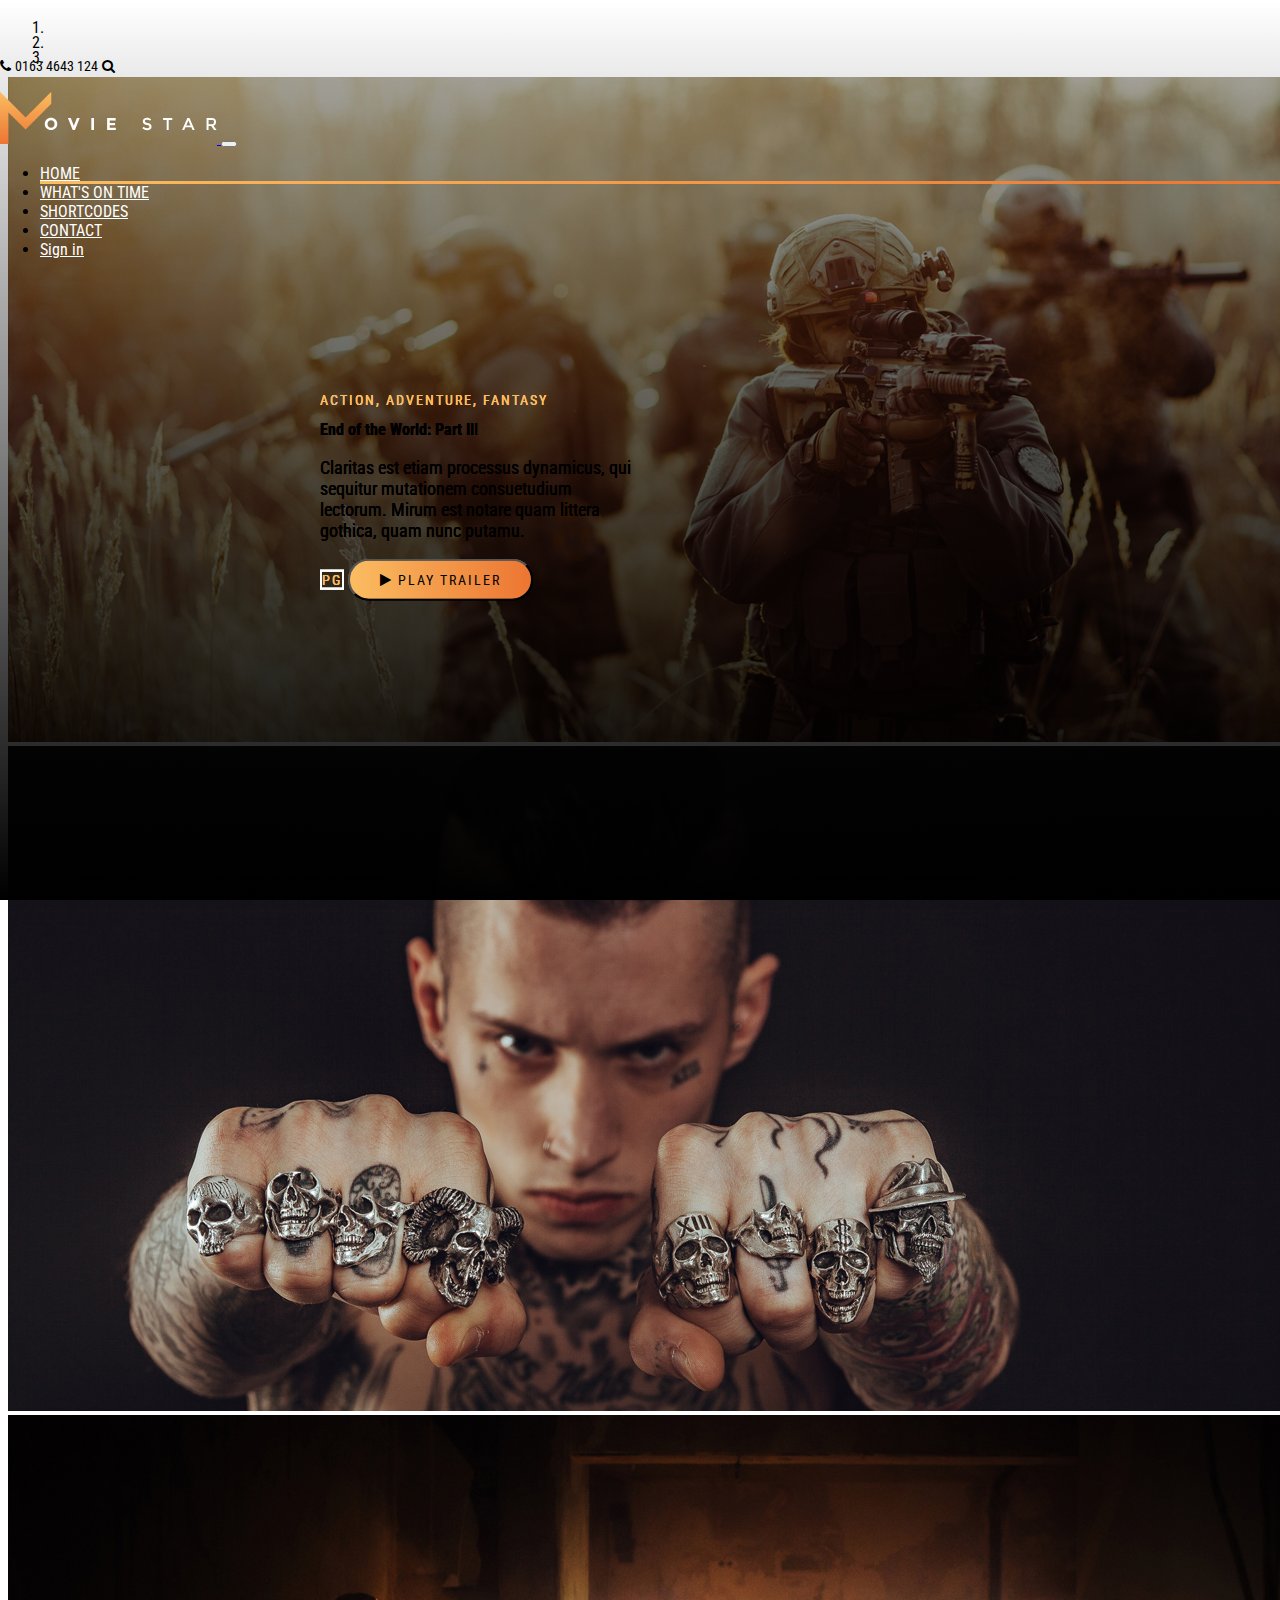
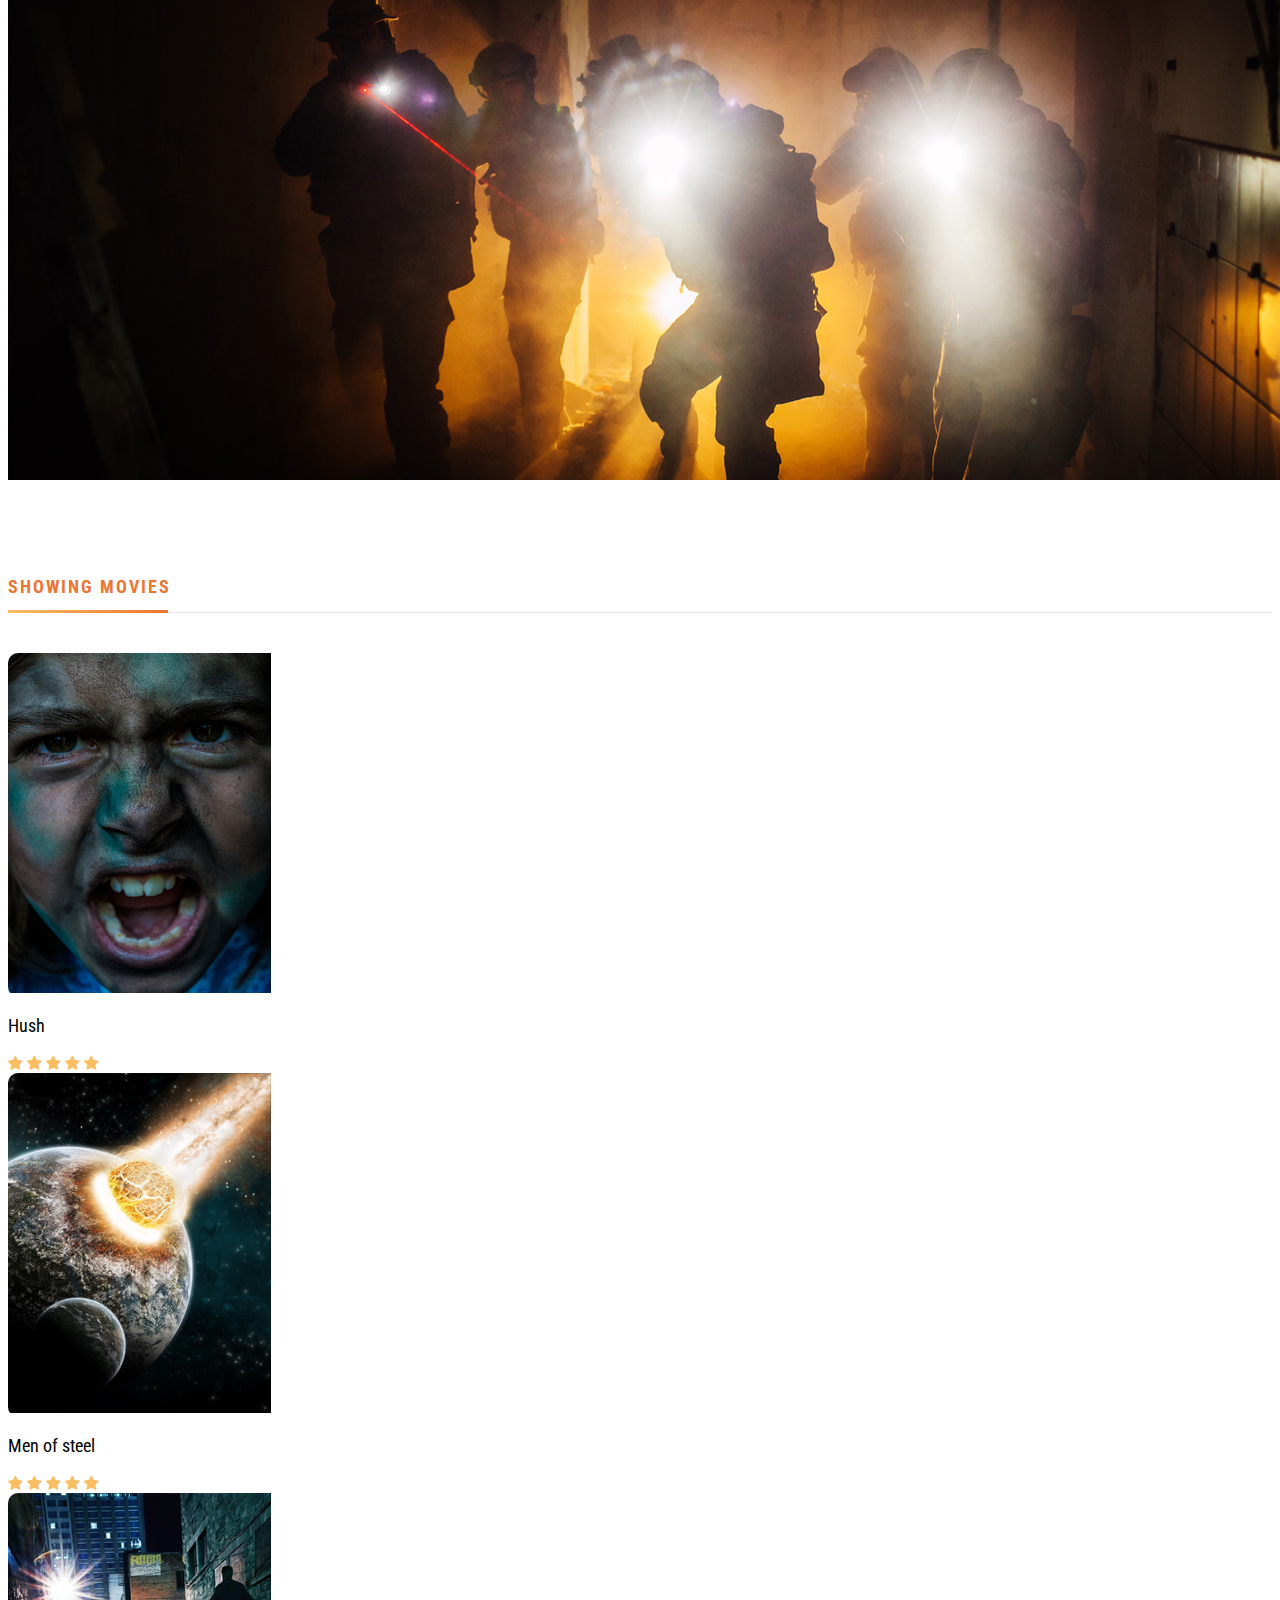
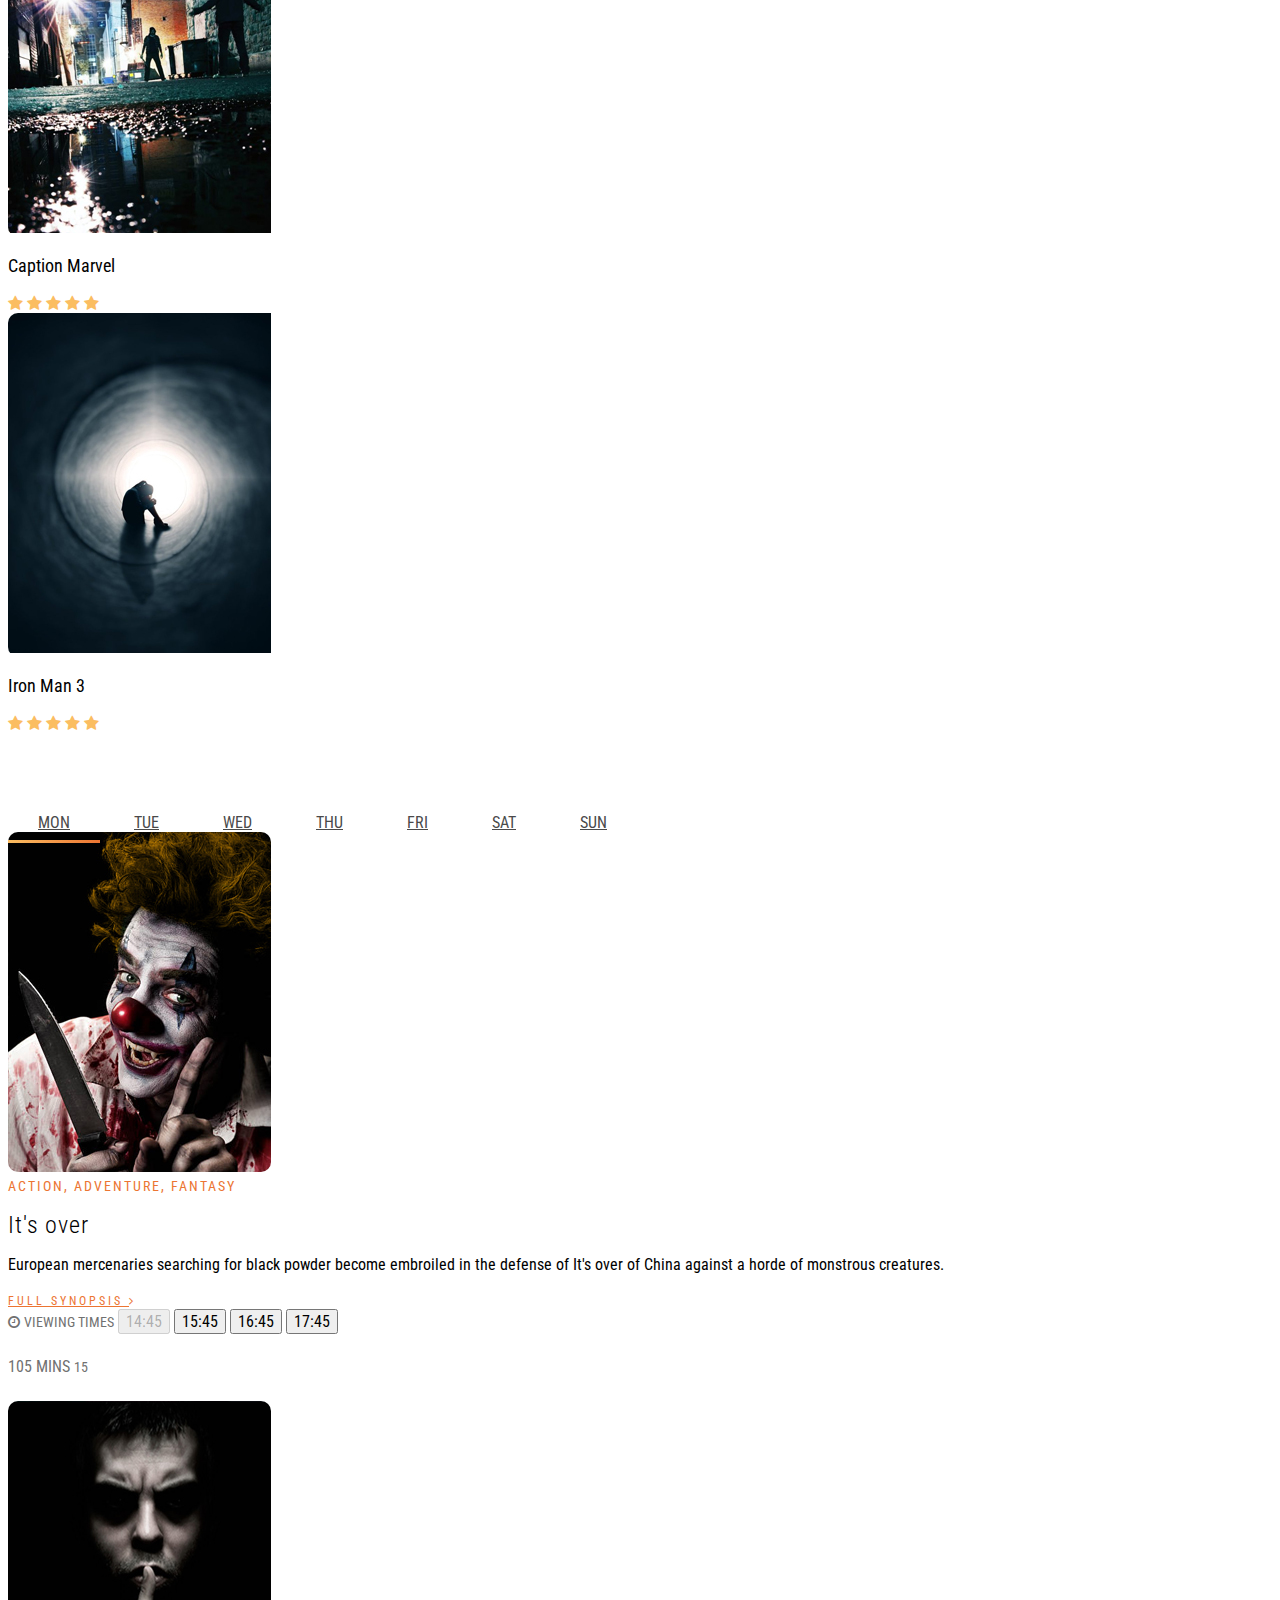
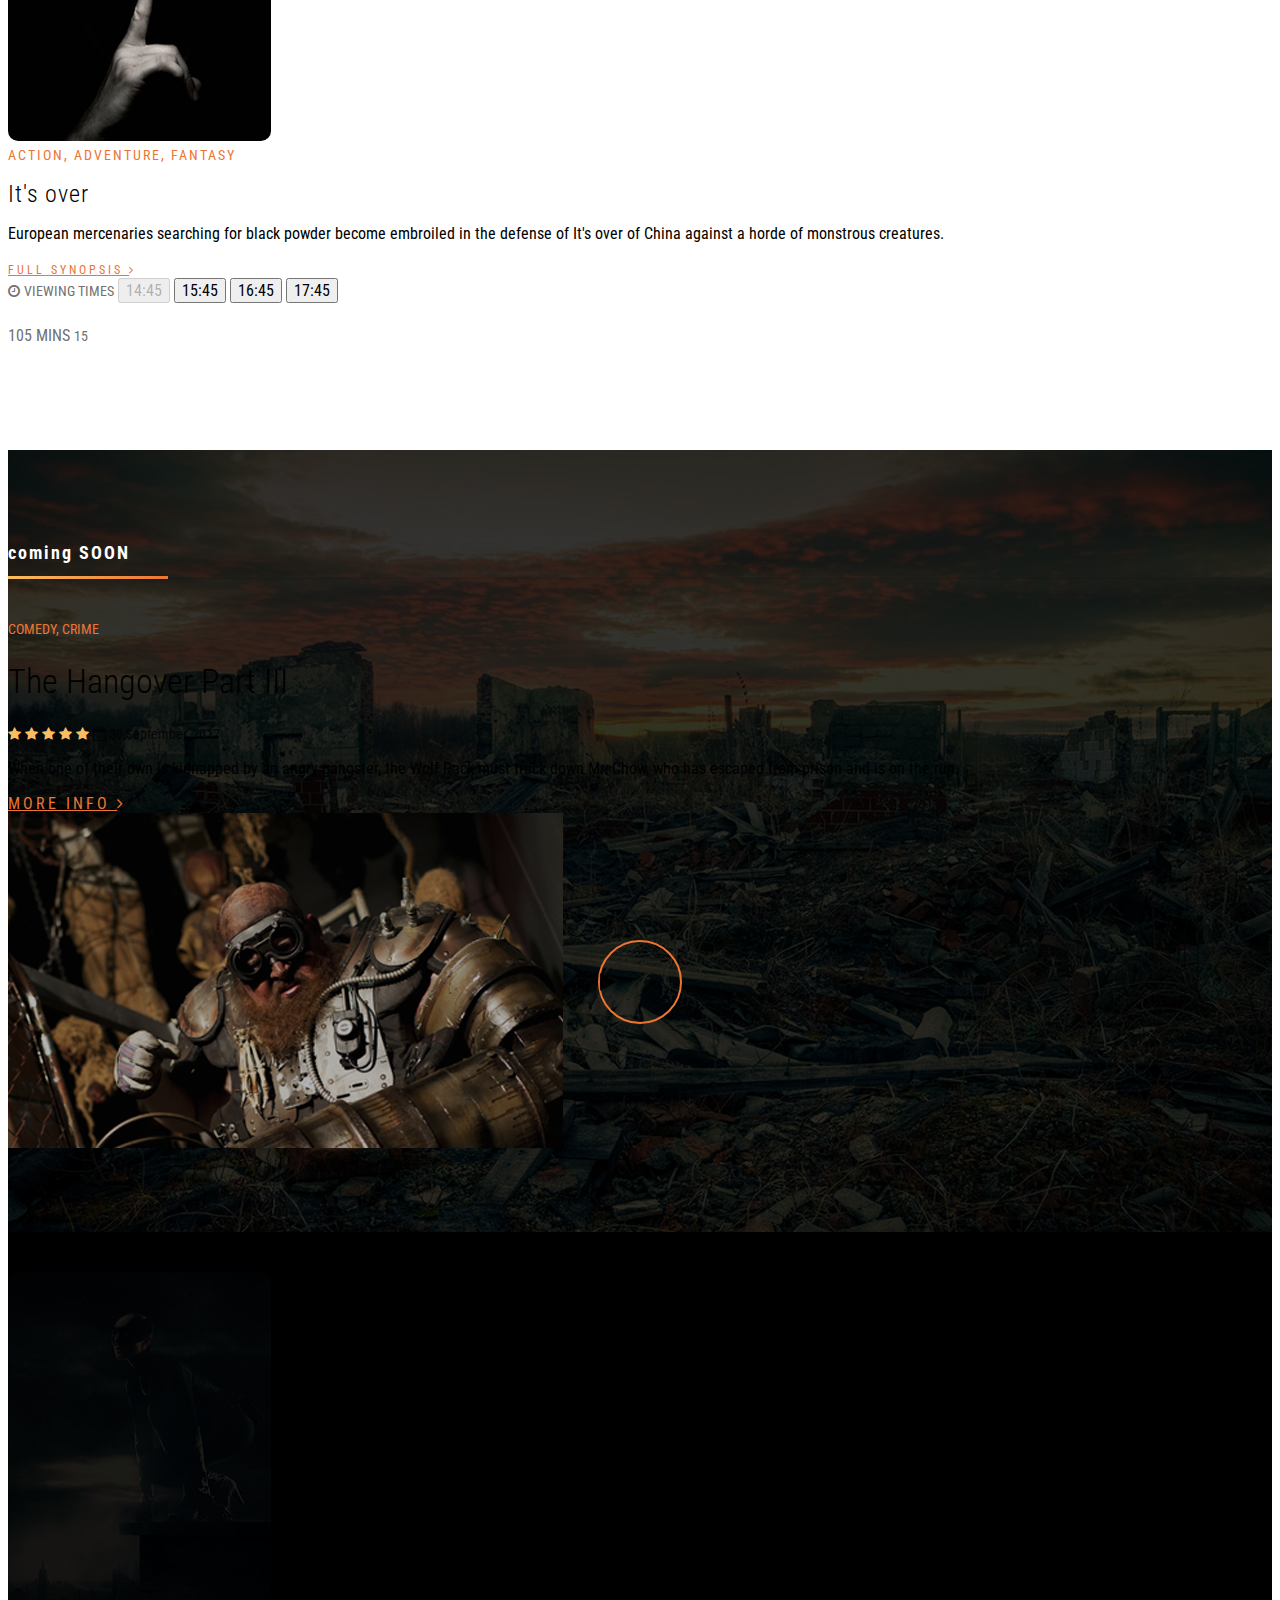
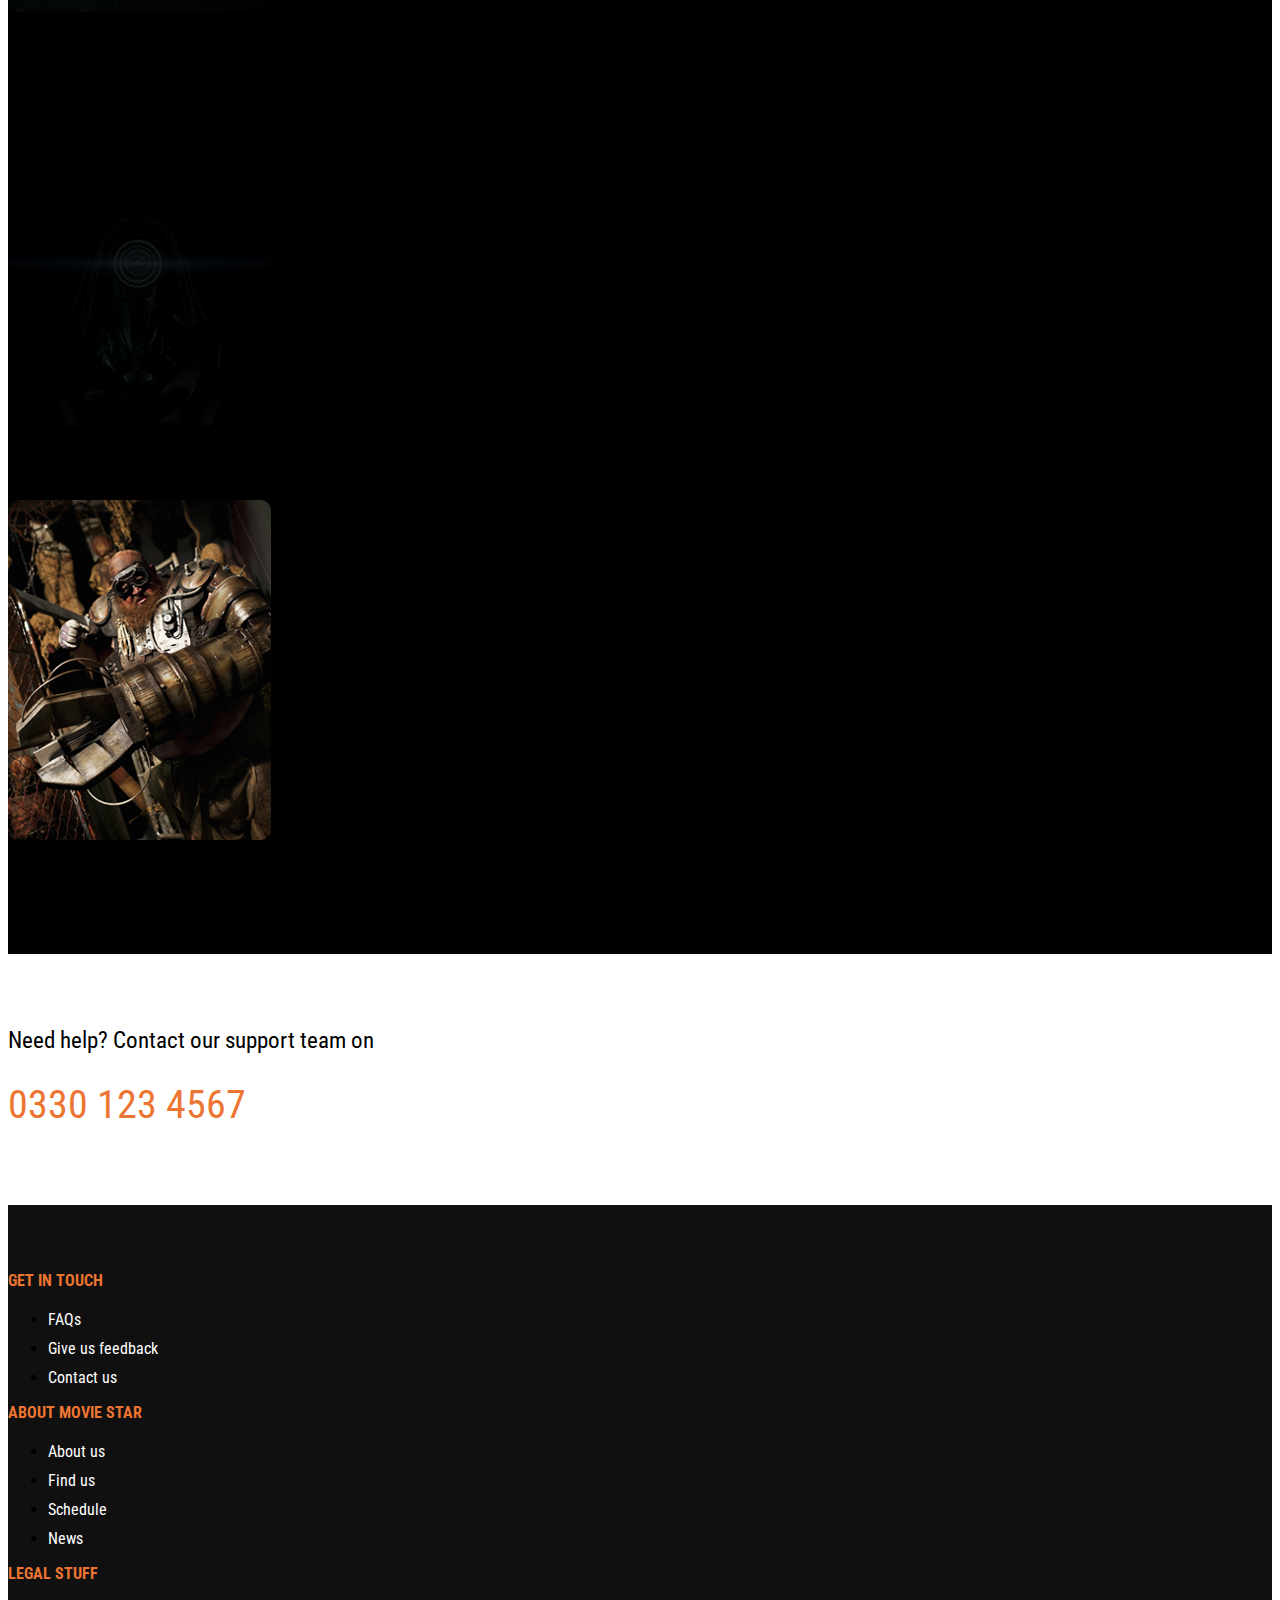
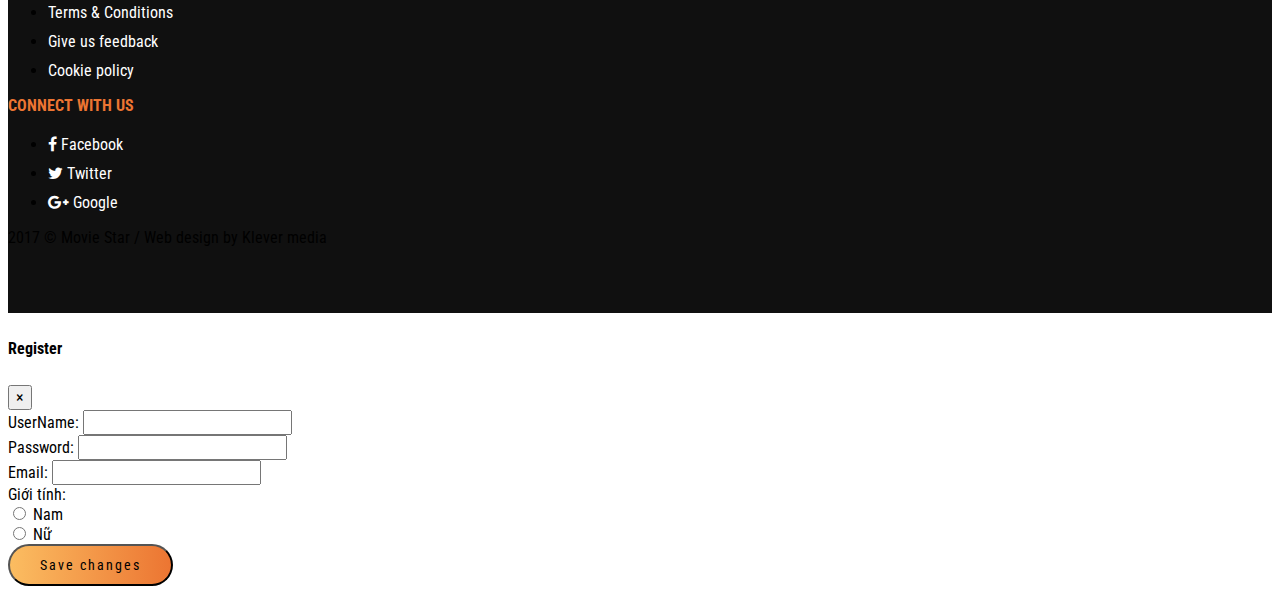
==== commit 9cb4b7dd: "chinh sua o lan tao clone dev2" ====
--- a/index.html
+++ b/index.html
@@ -7,8 +7,7 @@
     <meta http-equiv="X-UA-Compatible" content="ie=edge">
     <title>Document</title>
     <link rel="stylesheet" href="https://maxcdn.bootstrapcdn.com/font-awesome/4.7.0/css/font-awesome.min.css">
-    <link rel="stylesheet" href="https://stackpath.bootstrapcdn.com/bootstrap/4.1.3/css/bootstrap.min.css" integrity="sha384-MCw98/SFnGE8fJT3GXwEOngsV7Zt27NXFoaoApmYm81iuXoPkFOJwJ8ERdknLPMO"
-        crossorigin="anonymous">
+    <link rel="stylesheet" href="https://stackpath.bootstrapcdn.com/bootstrap/4.1.3/css/bootstrap.min.css" integrity="sha384-MCw98/SFnGE8fJT3GXwEOngsV7Zt27NXFoaoApmYm81iuXoPkFOJwJ8ERdknLPMO" crossorigin="anonymous">
     <link href="https://fonts.googleapis.com/css?family=Roboto+Condensed:300,400,700" rel="stylesheet">
     <link rel="stylesheet" href="css/venobox.css">
     <link rel="stylesheet" href="css/index.css">
@@ -38,7 +37,7 @@
                         <a class="nav-link px-4" href="#">HOME</a>
                     </li>
                     <li class="nav-item">
-                        <a class="nav-link px-4" href="#">WHAT'S ON</a>
+                        <a class="nav-link px-4" href="#">WHAT'S ON TIME</a>
                     </li>
                     <li class="nav-item">
                         <a class="nav-link px-4" href="#">SHORTCODES</a>
@@ -71,8 +70,7 @@
                     <div class="container carousel-item__caption text-white">
                         <span class="title">ACTION, ADVENTURE, FANTASY</span>
                         <h1 class="display-4">End of the World: Part I</h1>
-                        <p>Claritas est etiam processus dynamicus, qui sequitur mutationem consuetudium lectorum. Mirum
-                            est notare quam littera gothica, quam nunc putamu.</p>
+                        <p>Claritas est etiam processus dynamicus, qui sequitur mutationem consuetudium lectorum. Mirum est notare quam littera gothica, quam nunc putamu.</p>
                         <div class="carousel-item__trailer mt-4">
                             <span class="d-inline-block text-white rounded-circle text-center mr-2">PG</span>
                             <button class="btn-orange border-0 text-white venobox  vbox-item" href="https://youtu.be/aOXvyd9v1cg" data-vbtype="video">
@@ -87,8 +85,7 @@
                     <div class="container carousel-item__caption text-white">
                         <span>ACTION, ADVENTURE, FANTASY</span>
                         <h1 class="display-4">End of the World: Part II</h1>
-                        <p>Claritas est etiam processus dynamicus, qui sequitur mutationem consuetudium lectorum. Mirum
-                            est notare quam littera gothica, quam nunc putamu.</p>
+                        <p>Claritas est etiam processus dynamicus, qui sequitur mutationem consuetudium lectorum. Mirum est notare quam littera gothica, quam nunc putamu.</p>
                         <div class="carousel-item__trailer mt-4">
                             <span class="d-inline-block text-white rounded-circle text-center mr-2">PG</span>
                             <button class="btn-orange border-0 text-white venobox  vbox-item" href="https://youtu.be/aOXvyd9v1cg" data-vbtype="video">
@@ -103,8 +100,7 @@
                     <div class="container carousel-item__caption text-white">
                         <span>ACTION, ADVENTURE, FANTASY</span>
                         <h1 class="display-4">End of the World: Part III</h1>
-                        <p>Claritas est etiam processus dynamicus, qui sequitur mutationem consuetudium lectorum. Mirum
-                            est notare quam littera gothica, quam nunc putamu.</p>
+                        <p>Claritas est etiam processus dynamicus, qui sequitur mutationem consuetudium lectorum. Mirum est notare quam littera gothica, quam nunc putamu.</p>
                         <div class="carousel-item__trailer mt-4">
                             <span class="d-inline-block text-white rounded-circle text-center mr-2">PG</span>
                             <button class="btn-orange border-0 text-white venobox  vbox-item" href="https://youtu.be/aOXvyd9v1cg" data-vbtype="video">
@@ -168,7 +164,7 @@
                         <img src="img/movie-3.jpg" class="img-fluid w-100">
                         <div class="movie__overlay"></div>
                         <div class="movie__detail w-100 text-center text-white">
-                            <i class="fa fa-play d-block mx-auto video-play mb-3 venobox  vbox-item" href="https://youtu.be/aOXvyd9v1cg" data-vbtype="video" ></i>
+                            <i class="fa fa-play d-block mx-auto video-play mb-3 venobox  vbox-item" href="https://youtu.be/aOXvyd9v1cg" data-vbtype="video"></i>
                             <a class="d-block text-white mb-2">READ MORE</a>
                             <span>Released: 7 Mar, 2017</span>
                         </div>
@@ -228,8 +224,7 @@
                             <div class="showtime__detail">
                                 <span>ACTION, ADVENTURE, FANTASY</span>
                                 <h1>It's over</h1>
-                                <p>European mercenaries searching for black powder become embroiled in the defense of
-                                    It's over of China against a horde of monstrous creatures.</p>
+                                <p>European mercenaries searching for black powder become embroiled in the defense of It's over of China against a horde of monstrous creatures.</p>
                                 <a href="#" class="d-block mb-4">
                                     FULL SYNOPSIS
                                     <i class="fa fa-angle-right"></i>
@@ -260,8 +255,7 @@
                             <div class="showtime__detail">
                                 <span>ACTION, ADVENTURE, FANTASY</span>
                                 <h1>It's over</h1>
-                                <p>European mercenaries searching for black powder become embroiled in the defense of
-                                    It's over of China against a horde of monstrous creatures.</p>
+                                <p>European mercenaries searching for black powder become embroiled in the defense of It's over of China against a horde of monstrous creatures.</p>
                                 <a href="#" class="d-block mb-4">
                                     FULL SYNOPSIS
                                     <i class="fa fa-angle-right"></i>
@@ -317,8 +311,7 @@
                                 </span>
                             </p>
                             <p>
-                                When one of their own is kidnapped by an angry gangster, the Wolf Pack must track down
-                                Mr. Chow, who has escaped from prison and is on the run.
+                                When one of their own is kidnapped by an angry gangster, the Wolf Pack must track down Mr. Chow, who has escaped from prison and is on the run.
                             </p>
                             <a href="">MORE INFO <i class="fa fa-angle-right"></i></a>
                         </div>
@@ -404,7 +397,9 @@
                 <div class="col-sm-6 col-md-3">
                     <h3>CONNECT WITH US</h3>
                     <ul class="list-unstyled">
-                        <li><a href="#"> <i class="fa fa-facebook mr-2"></i> Facebook</a></li>
+                        <li>
+                            <a href="#"> <i class="fa fa-facebook mr-2"></i> Facebook</a>
+                        </li>
                         <li><a href="#"><i class="fa fa-twitter mr-2"></i> Twitter</a></li>
                         <li><a href="#"><i class="fa fa-google-plus"></i> Google</a></li>
                     </ul>
@@ -412,8 +407,8 @@
             </div>
             <div class="row">
                 <div class="col-12 ">
-                    <p class="border-top copy-right text-white pt-3 mt-5">2017 © Movie Star / Web design by Klever
-                        media</p>
+                    <p class="border-top copy-right text-white pt-3 mt-5">2017 © Movie Star / Web design by Klever media
+                    </p>
                 </div>
             </div>
         </div>
@@ -421,8 +416,7 @@
     <!-- END FOOTER -->
     <!-- Modal -->
 
-    <div class="modal fade" id="modalDangKy" tabindex="-1" role="dialog" aria-labelledby="exampleModalLabel"
-        aria-hidden="true">
+    <div class="modal fade" id="modalDangKy" tabindex="-1" role="dialog" aria-labelledby="exampleModalLabel" aria-hidden="true">
         <div class="modal-dialog" role="document">
             <div class="modal-content">
                 <div class="modal-header">
@@ -447,13 +441,11 @@
                     <div class="form-group d-flex">
                         <label>Giới tính: </label>
                         <div class="custom-control custom-radio mx-3">
-                            <input type="radio" class="custom-control-input" id="customControlValidation2" name="sex"
-                                required>
+                            <input type="radio" class="custom-control-input" id="customControlValidation2" name="sex" required>
                             <label class="custom-control-label" for="customControlValidation2">Nam</label>
                         </div>
                         <div class="custom-control custom-radio ">
-                            <input type="radio" class="custom-control-input" id="customControlValidation3" name="sex"
-                                required>
+                            <input type="radio" class="custom-control-input" id="customControlValidation3" name="sex" required>
                             <label class="custom-control-label" for="customControlValidation3">Nữ</label>
                         </div>
                     </div>
@@ -464,17 +456,14 @@
             </div>
         </div>
     </div>
-   
-
-    <script src="https://code.jquery.com/jquery-3.3.1.min.js" integrity="sha256-FgpCb/KJQlLNfOu91ta32o/NMZxltwRo8QtmkMRdAu8="
-        crossorigin="anonymous"></script>
-    <script src="https://cdnjs.cloudflare.com/ajax/libs/popper.js/1.14.3/umd/popper.min.js" integrity="sha384-ZMP7rVo3mIykV+2+9J3UJ46jBk0WLaUAdn689aCwoqbBJiSnjAK/l8WvCWPIPm49"
-        crossorigin="anonymous"></script>
-    <script src="https://stackpath.bootstrapcdn.com/bootstrap/4.1.3/js/bootstrap.min.js" integrity="sha384-ChfqqxuZUCnJSK3+MXmPNIyE6ZbWh2IMqE241rYiqJxyMiZ6OW/JmZQ5stwEULTy"
-        crossorigin="anonymous"></script>
+
+
+    <script src="https://code.jquery.com/jquery-3.3.1.min.js" integrity="sha256-FgpCb/KJQlLNfOu91ta32o/NMZxltwRo8QtmkMRdAu8=" crossorigin="anonymous"></script>
+    <script src="https://cdnjs.cloudflare.com/ajax/libs/popper.js/1.14.3/umd/popper.min.js" integrity="sha384-ZMP7rVo3mIykV+2+9J3UJ46jBk0WLaUAdn689aCwoqbBJiSnjAK/l8WvCWPIPm49" crossorigin="anonymous"></script>
+    <script src="https://stackpath.bootstrapcdn.com/bootstrap/4.1.3/js/bootstrap.min.js" integrity="sha384-ChfqqxuZUCnJSK3+MXmPNIyE6ZbWh2IMqE241rYiqJxyMiZ6OW/JmZQ5stwEULTy" crossorigin="anonymous"></script>
     <script src="js/venobox.js"></script>
     <script>
-        $(document).ready(function () {
+        $(document).ready(function() {
             $('.venobox').venobox();
         });
     </script>
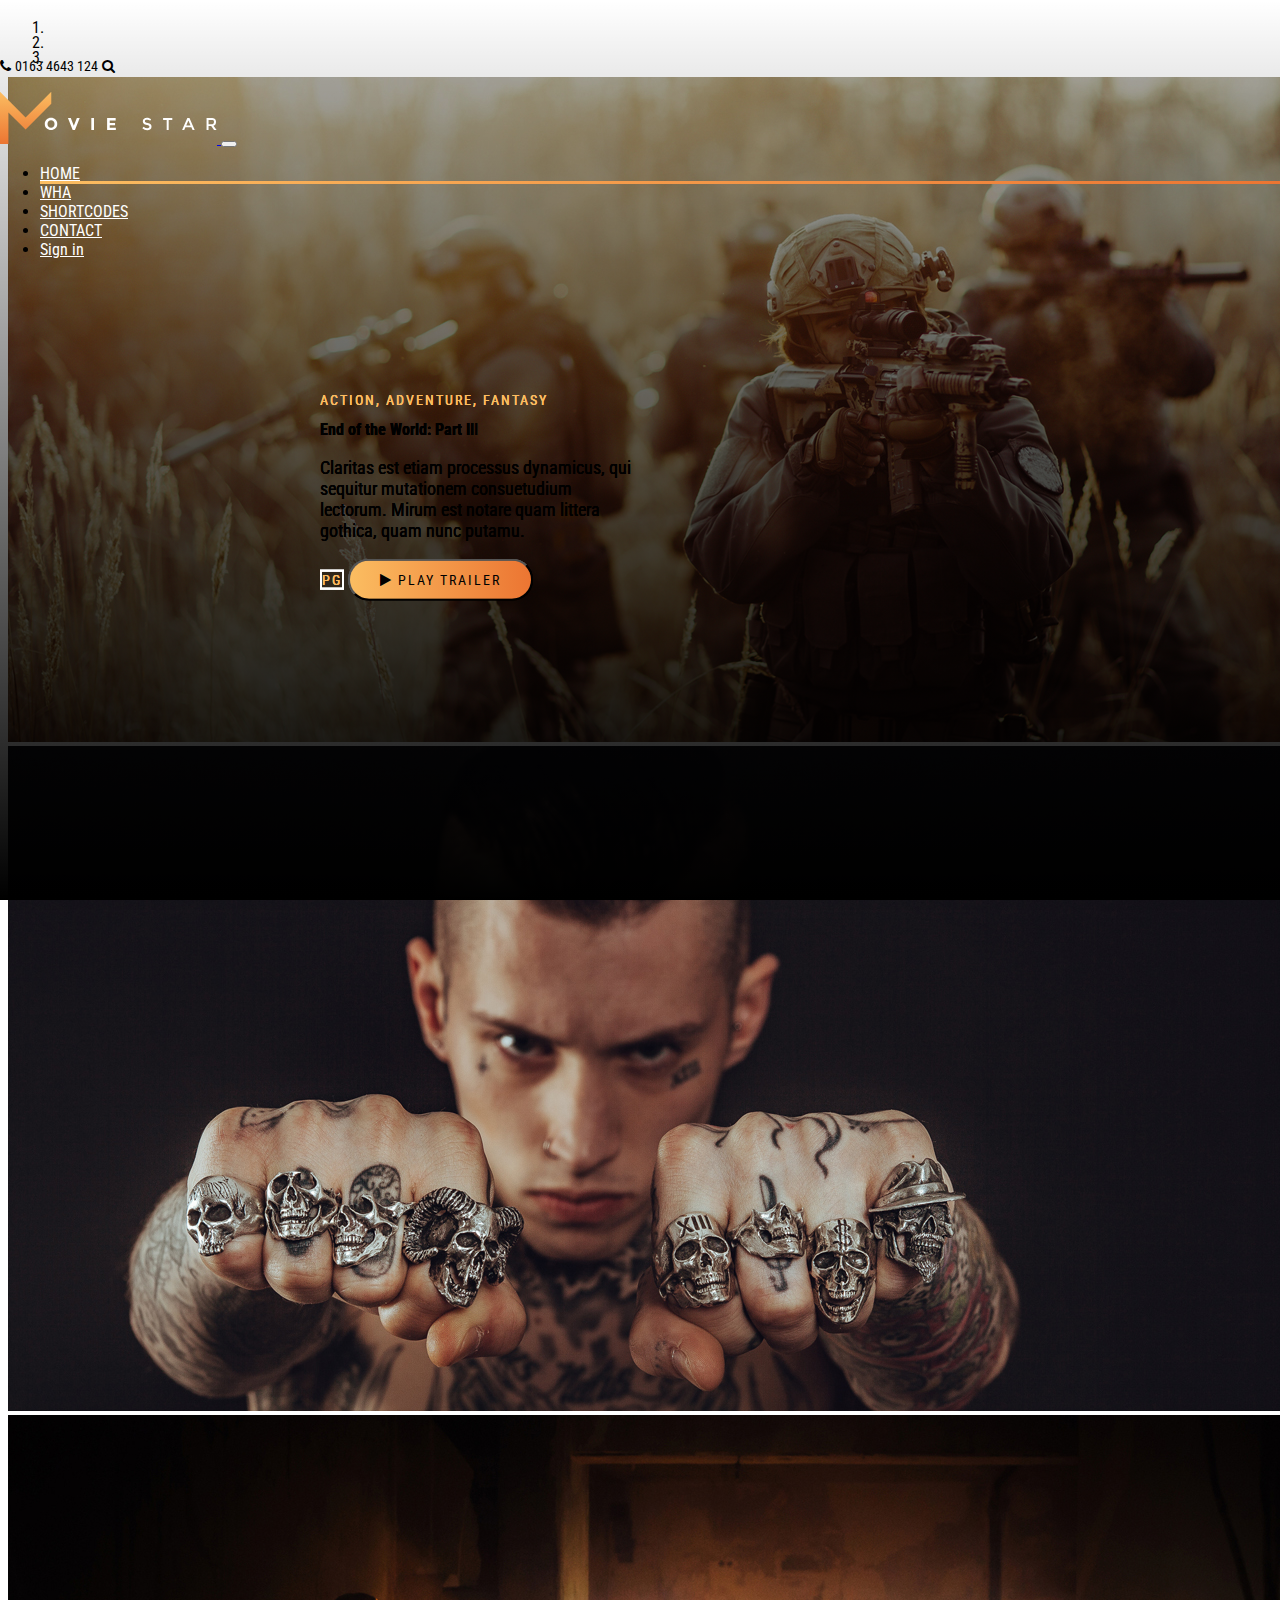
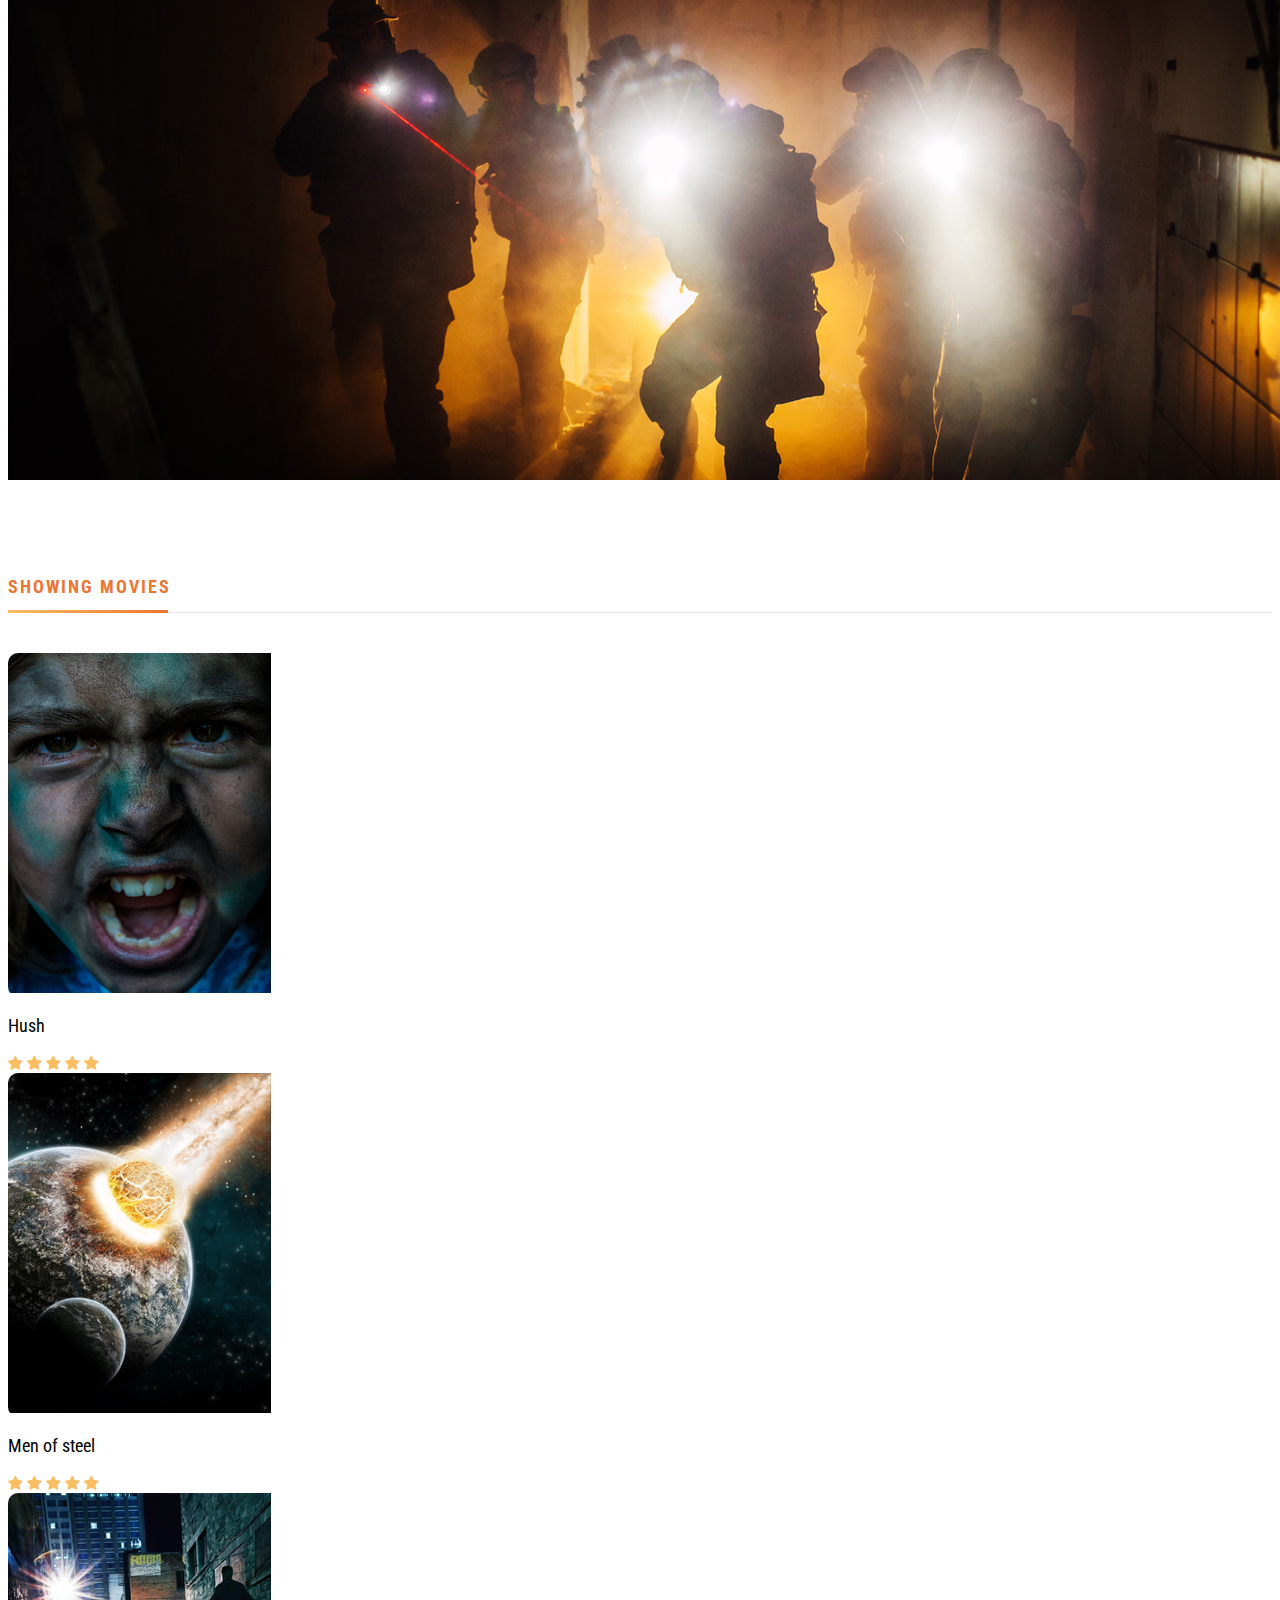
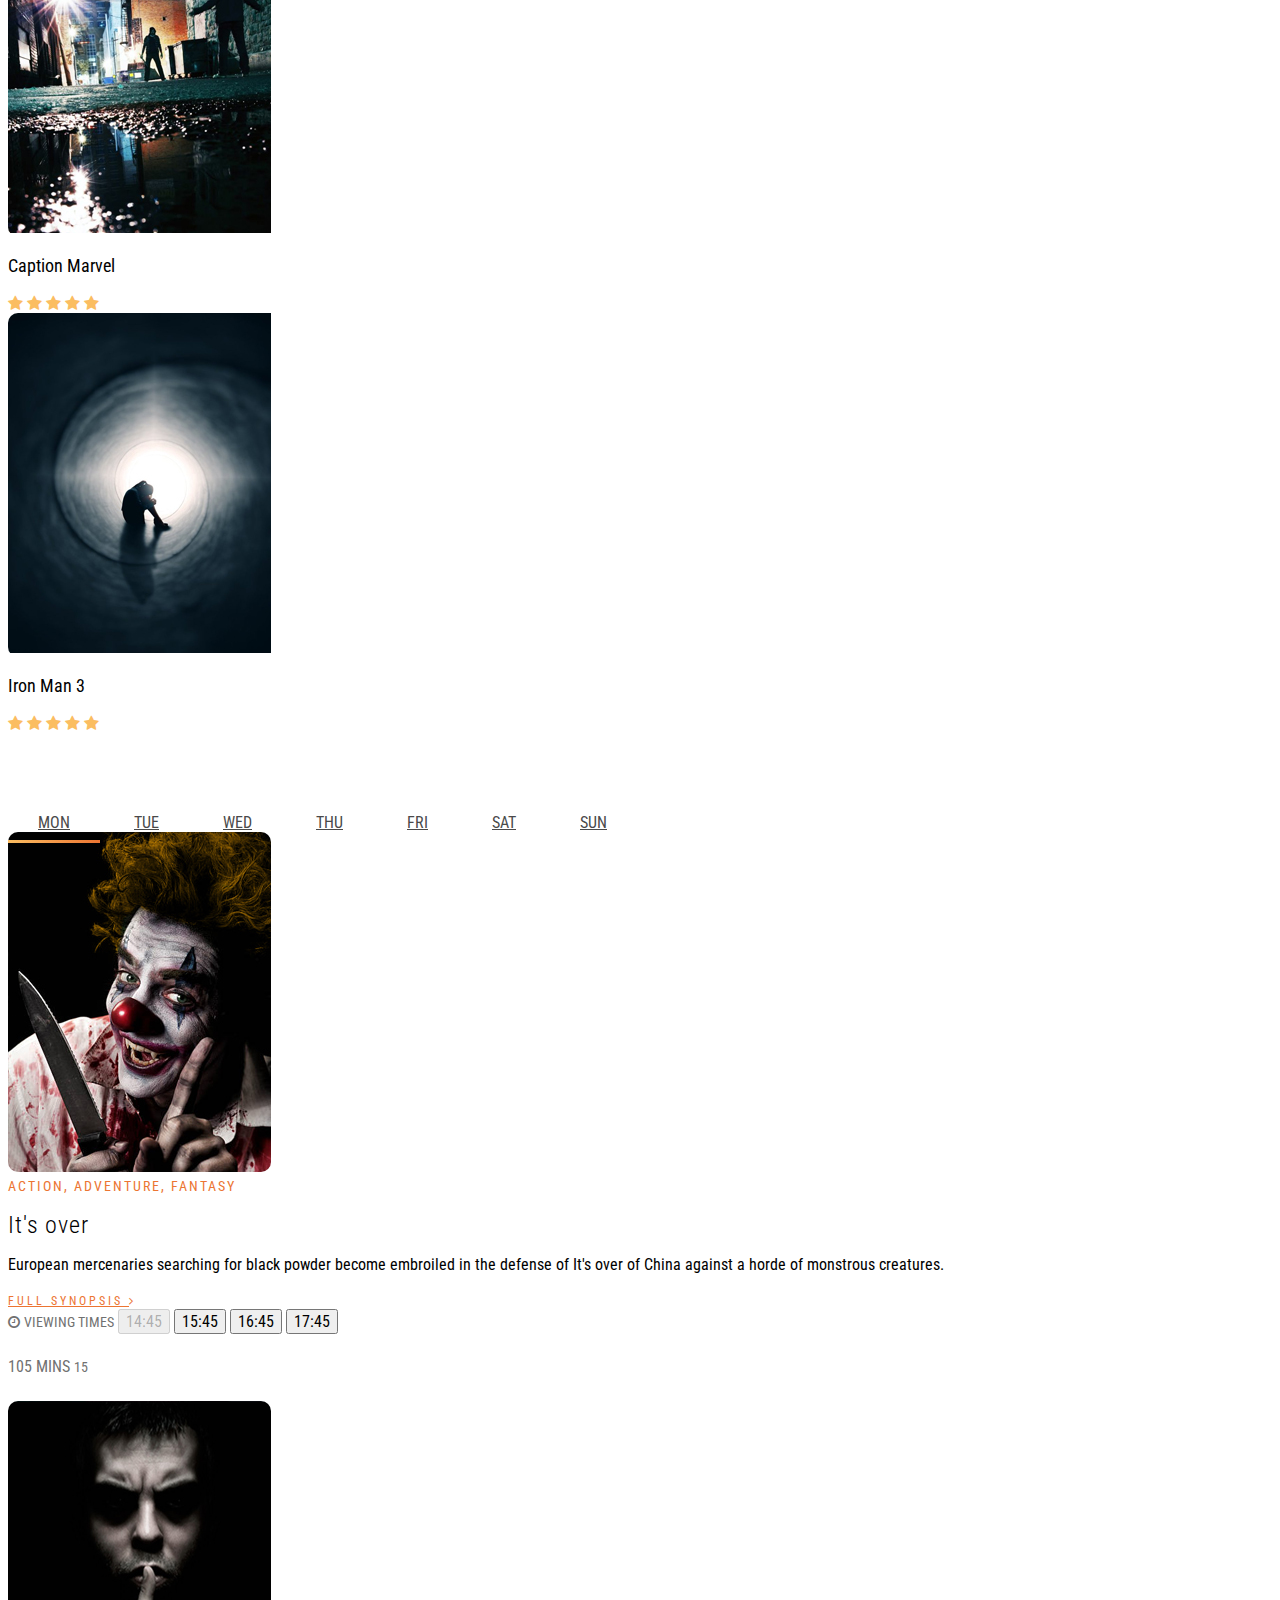
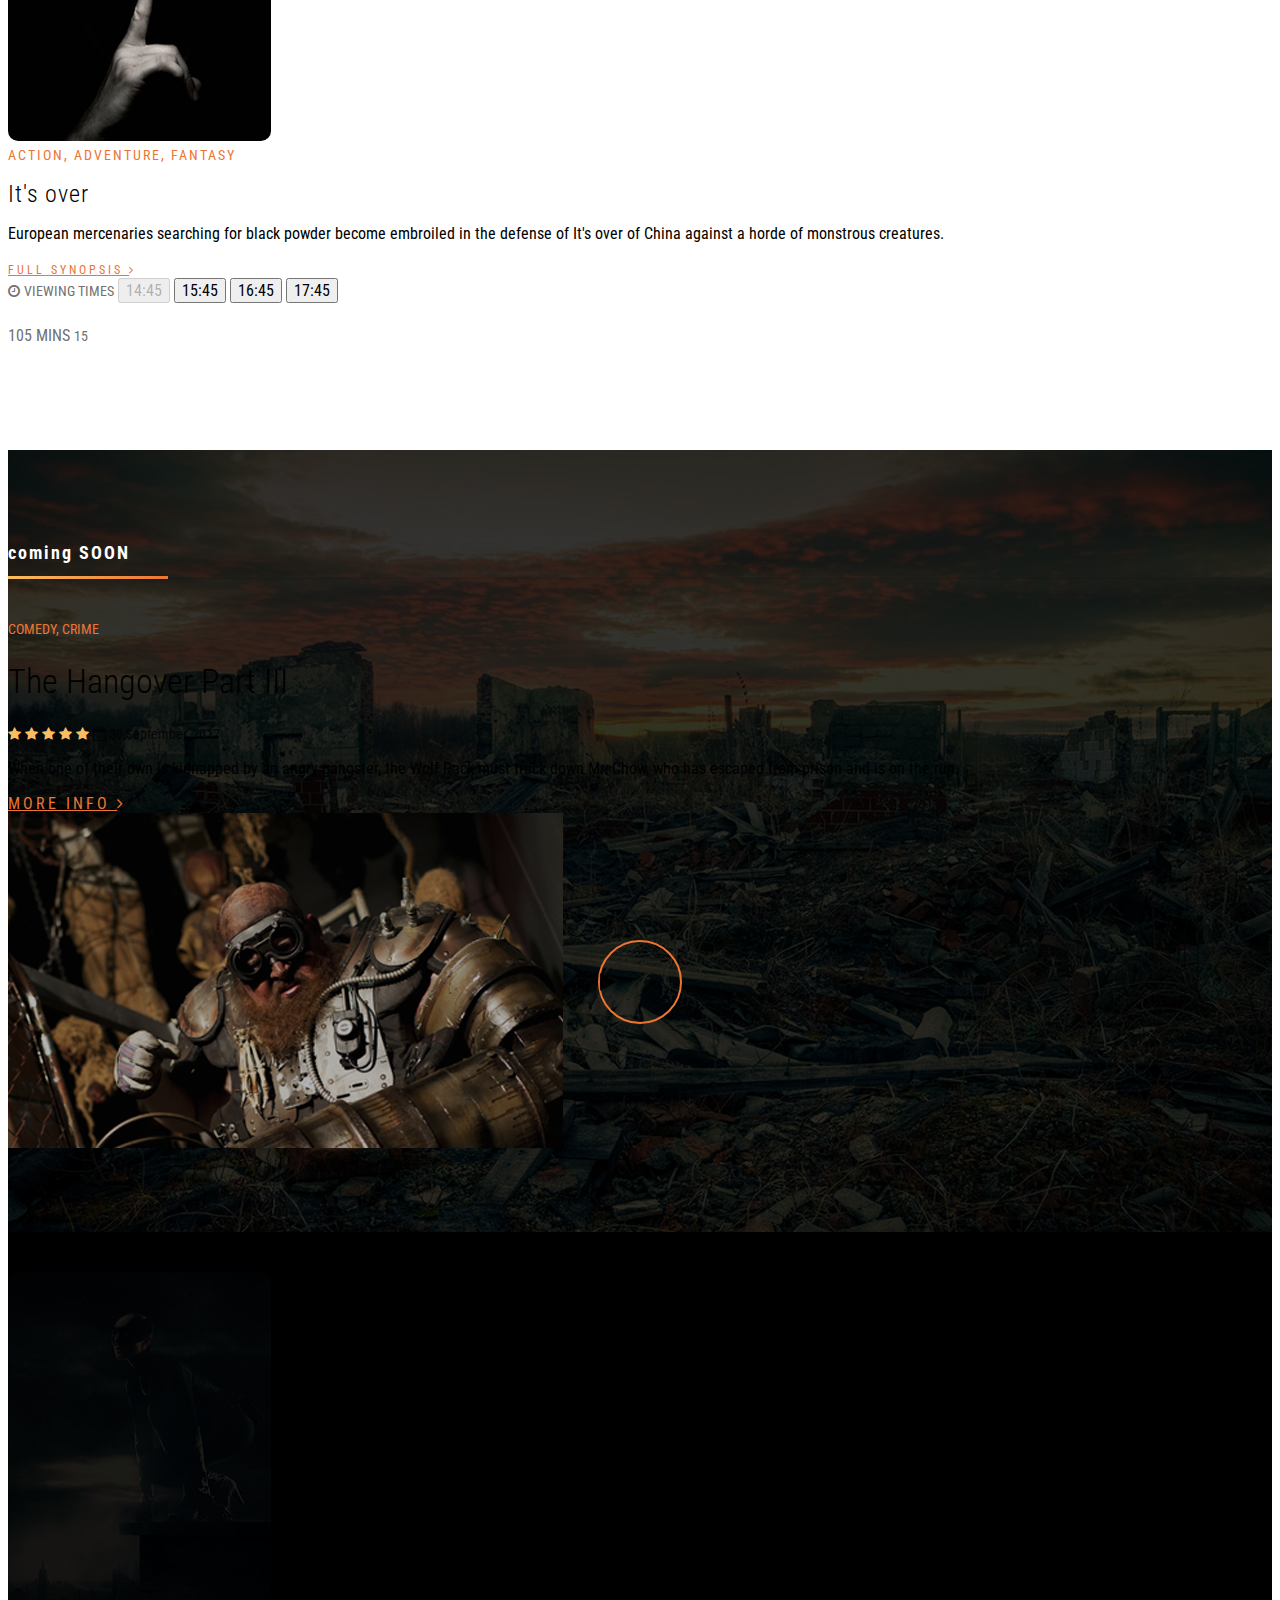
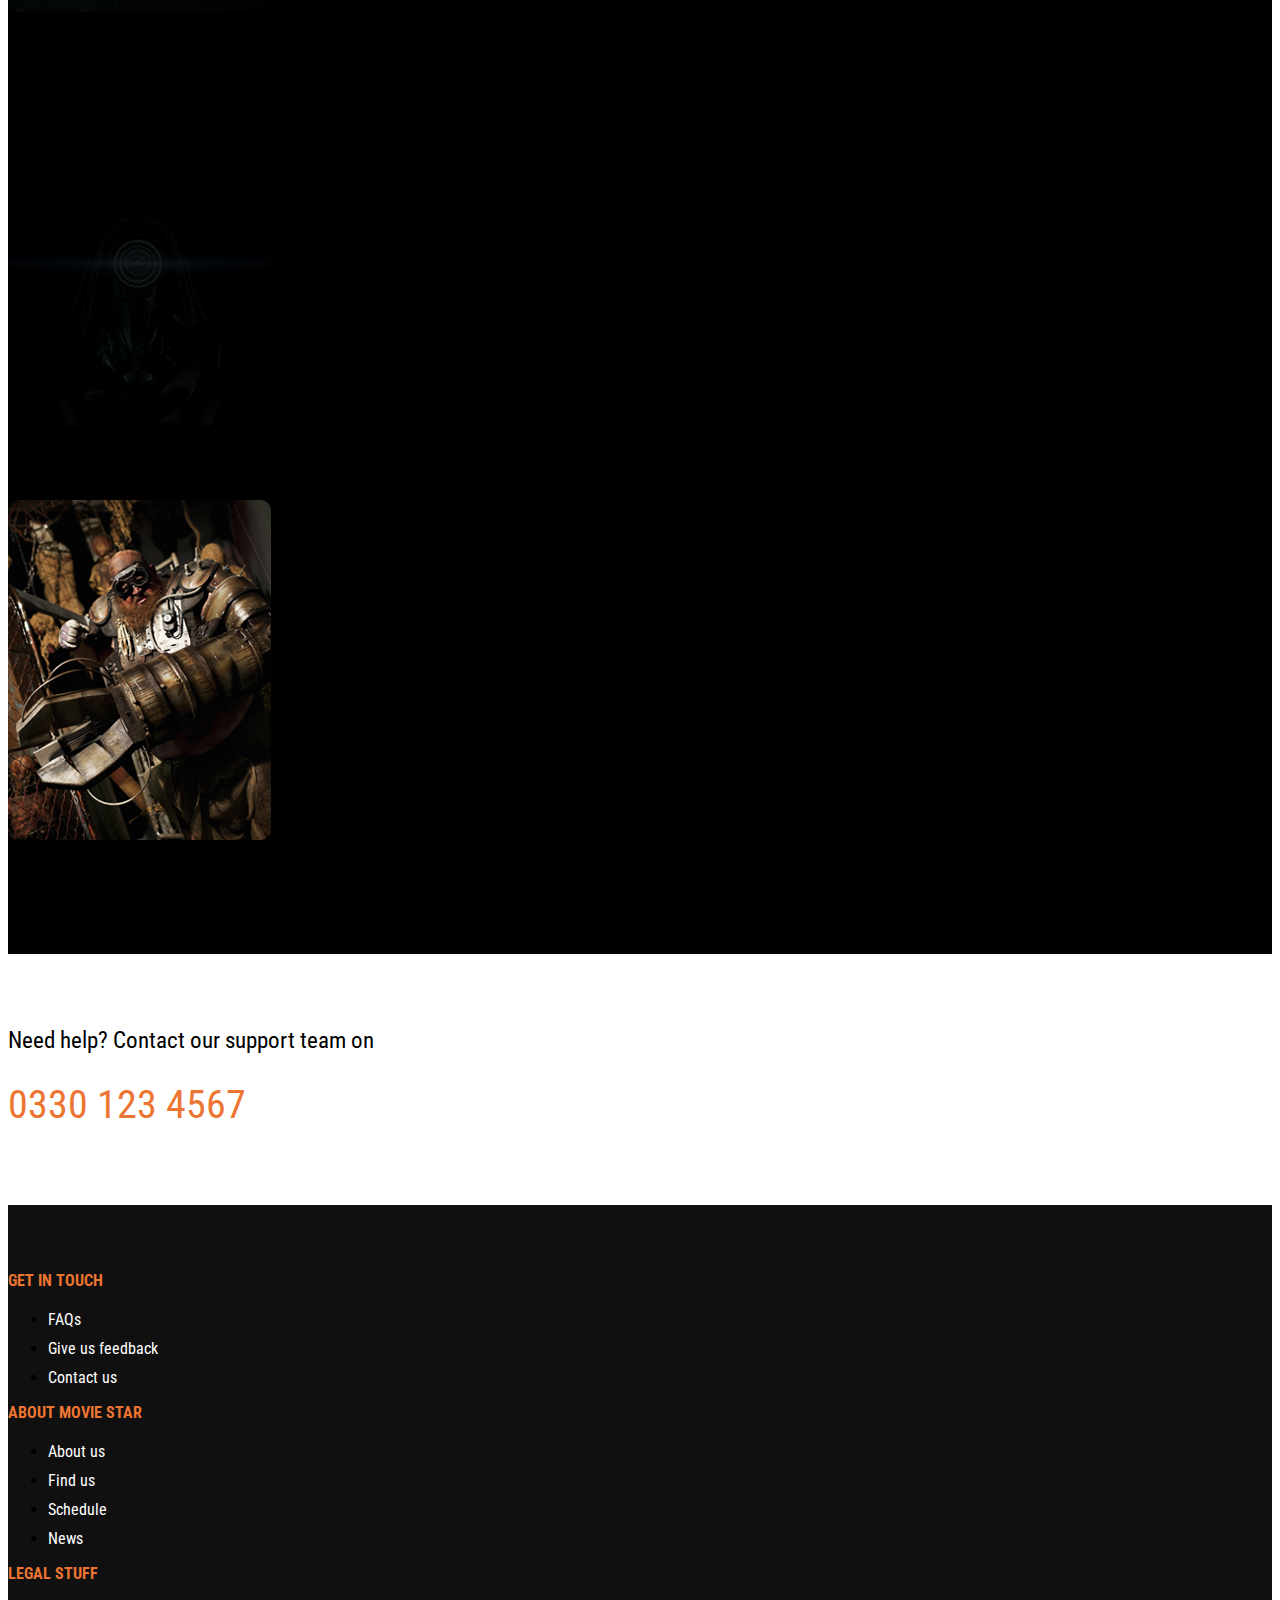
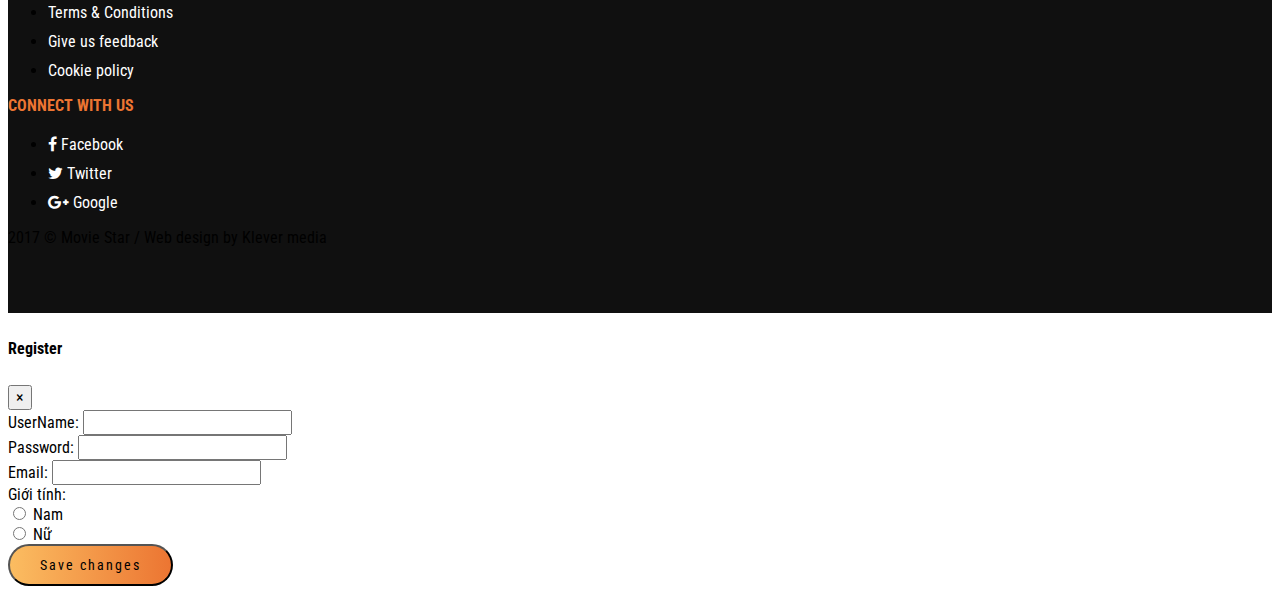
==== commit 2d46763a: "chinh sua dev3" ====
--- a/index.html
+++ b/index.html
@@ -37,7 +37,7 @@
                         <a class="nav-link px-4" href="#">HOME</a>
                     </li>
                     <li class="nav-item">
-                        <a class="nav-link px-4" href="#">WHAT'S ON TIME</a>
+                        <a class="nav-link px-4" href="#">WHA</a>
                     </li>
                     <li class="nav-item">
                         <a class="nav-link px-4" href="#">SHORTCODES</a>
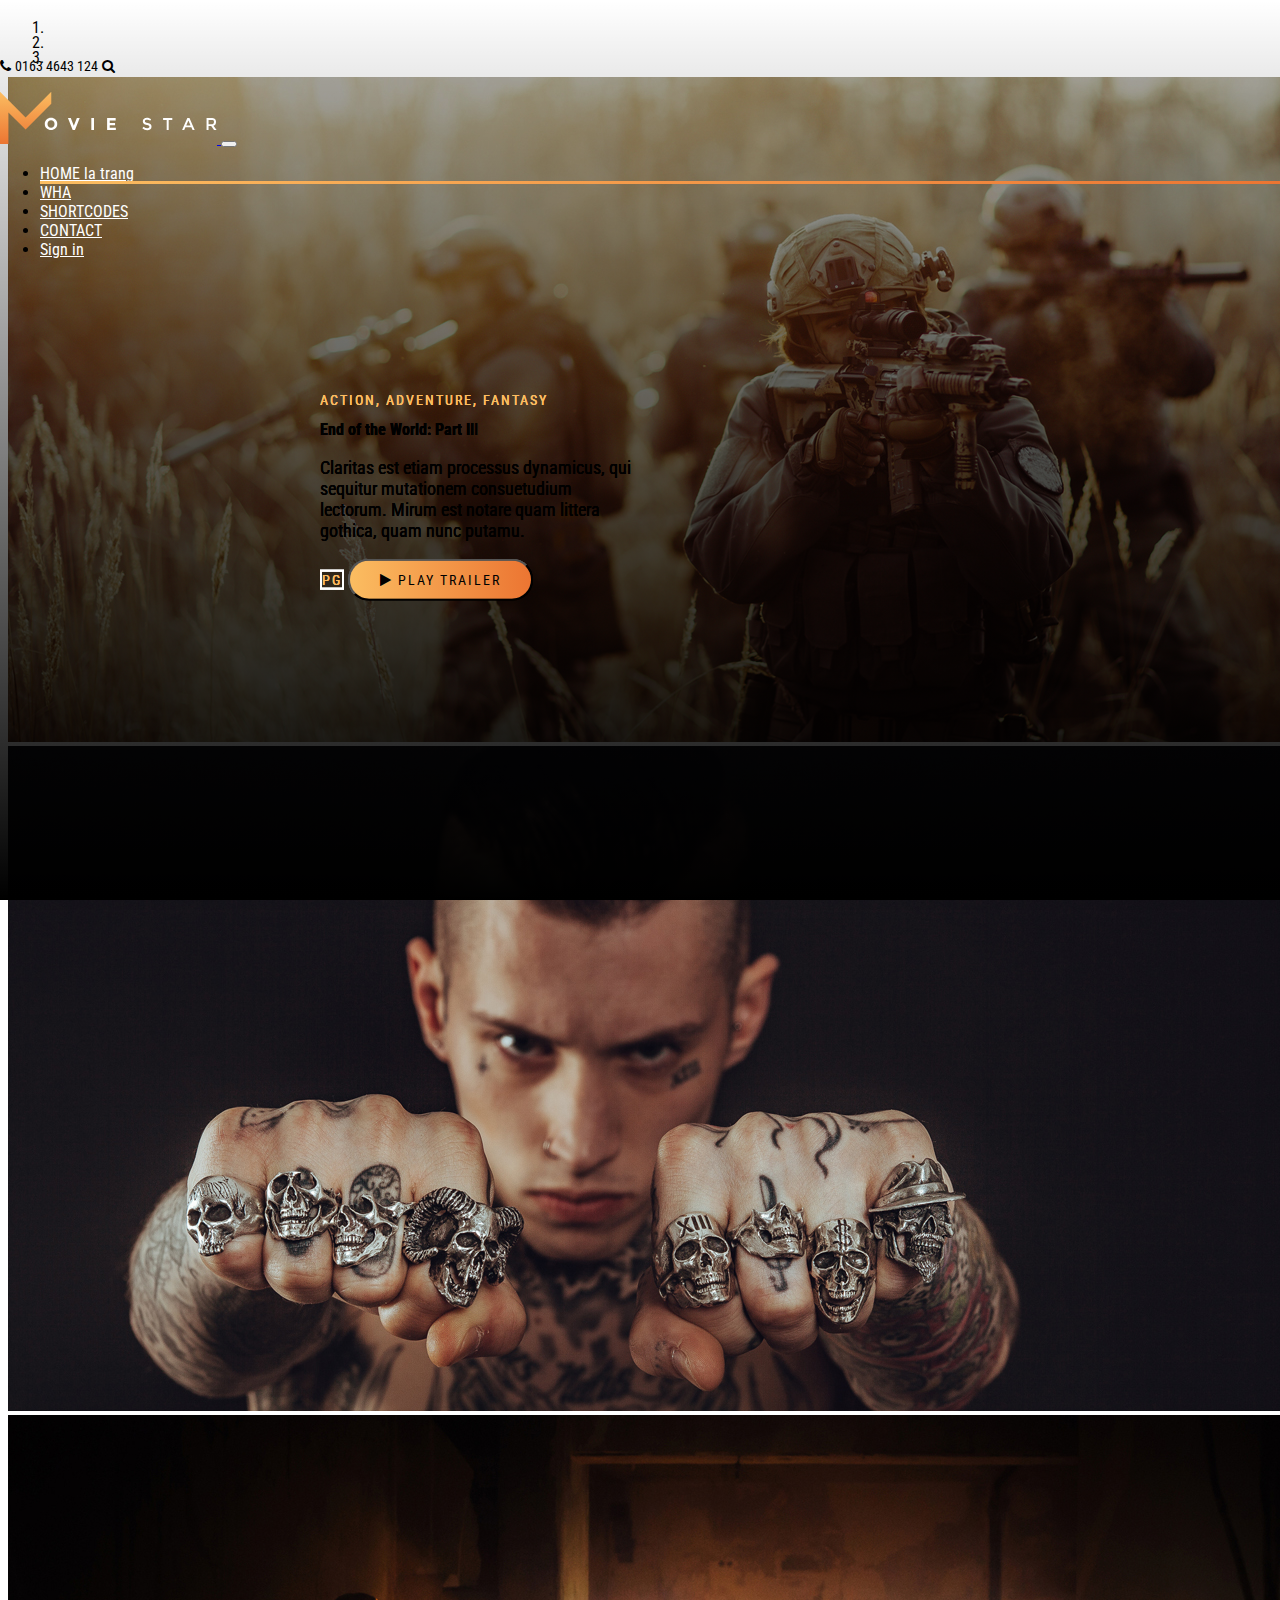
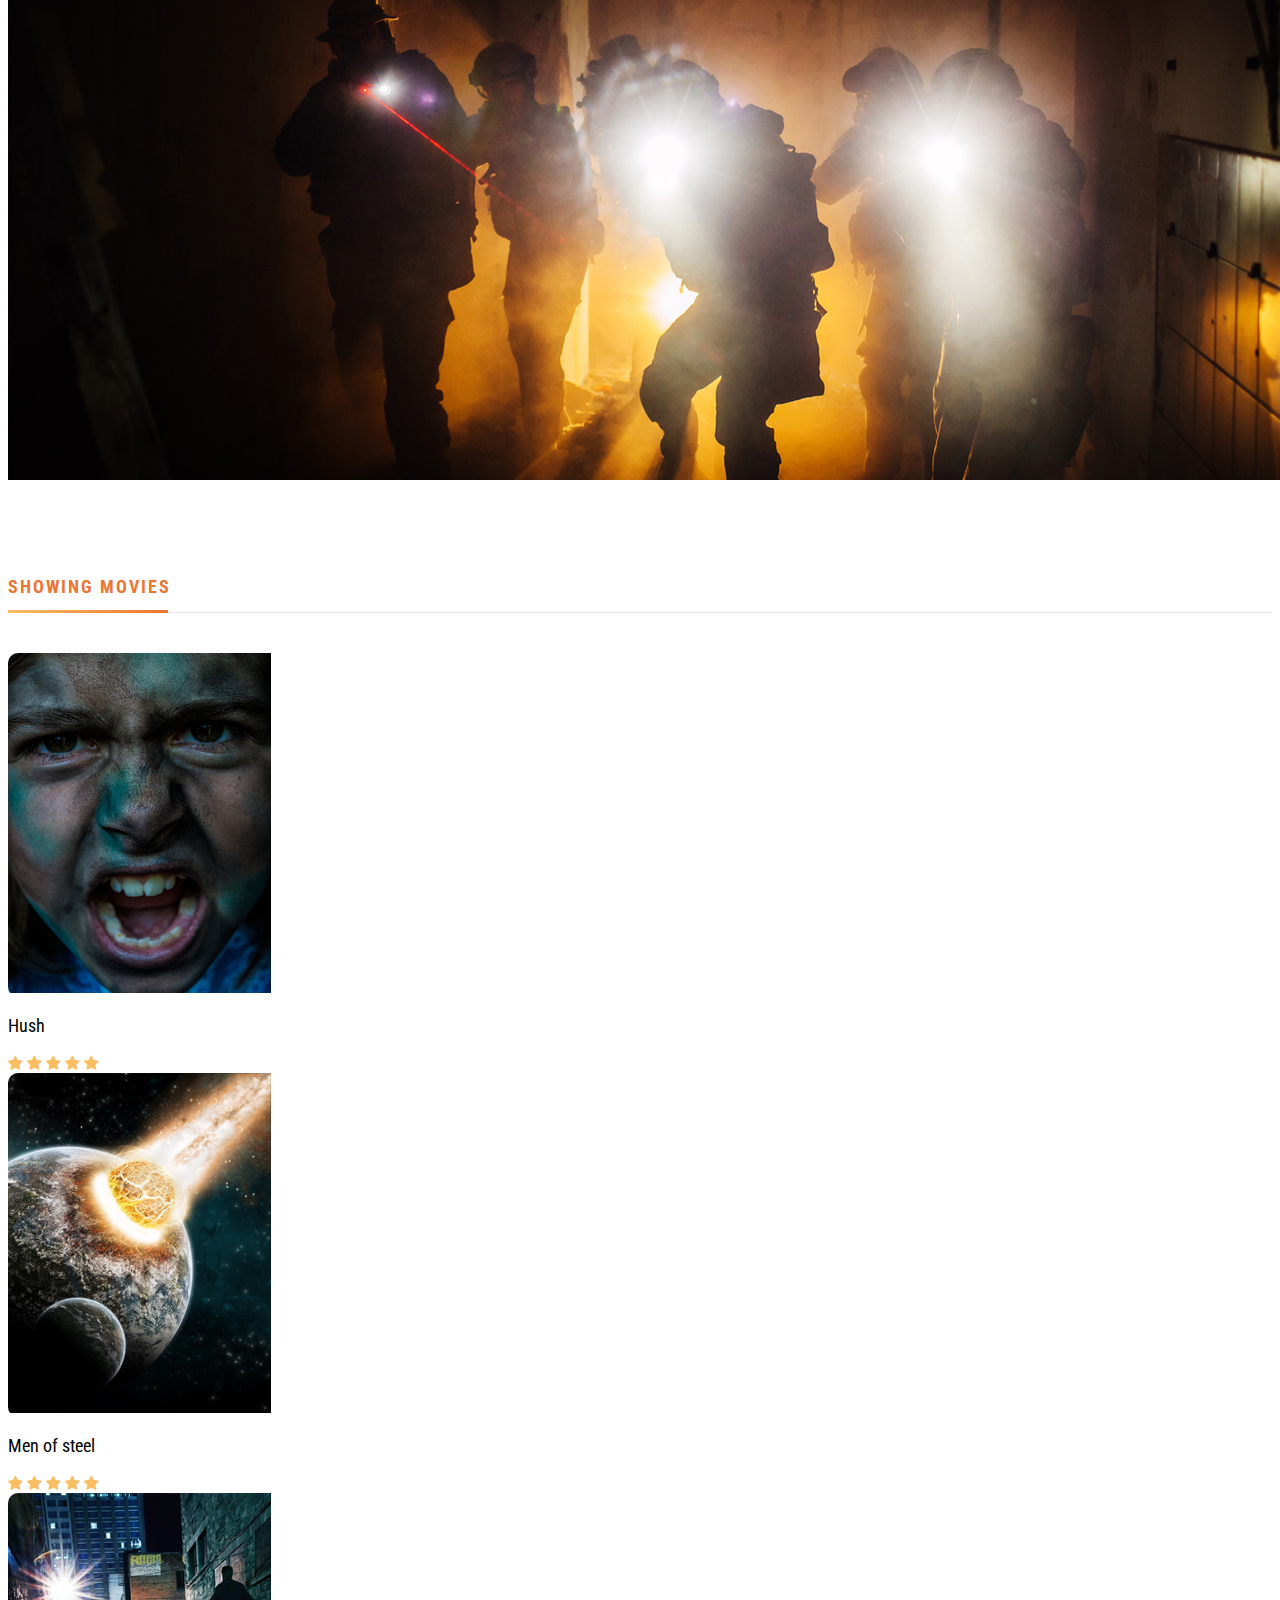
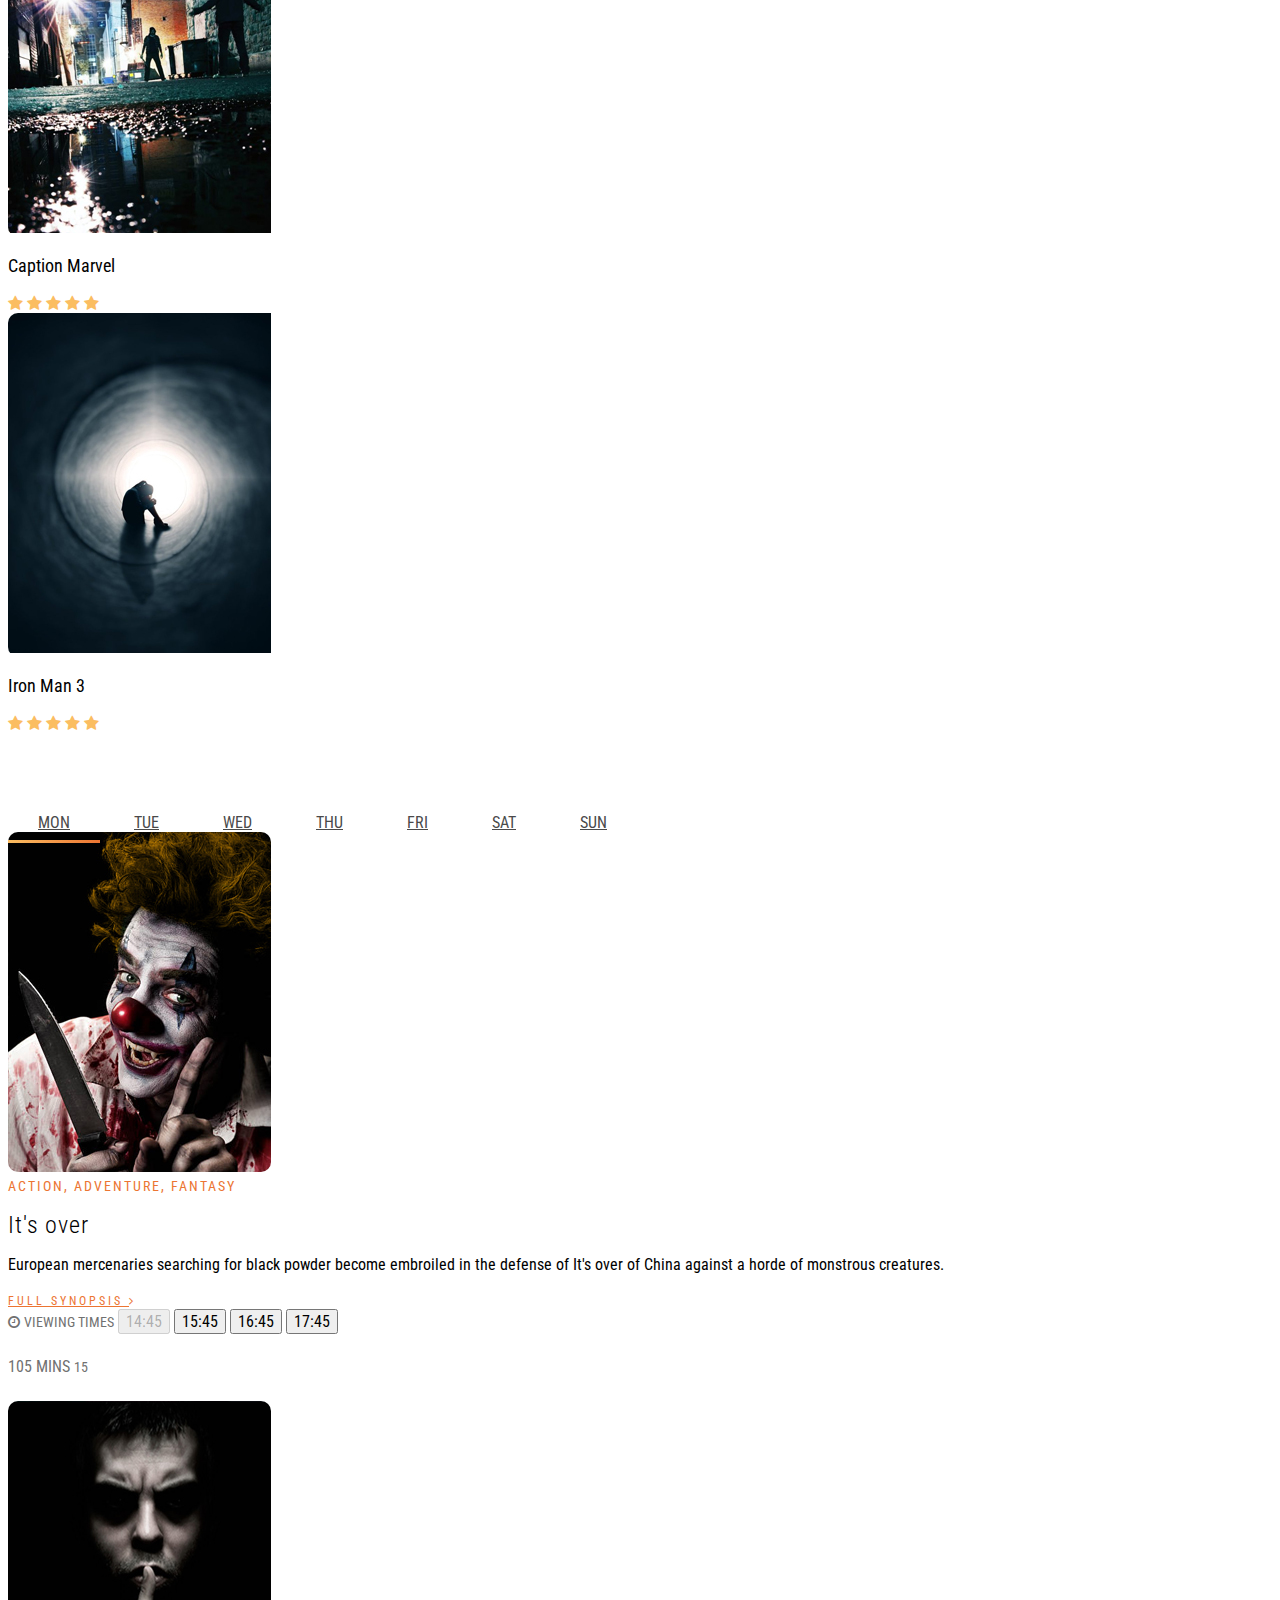
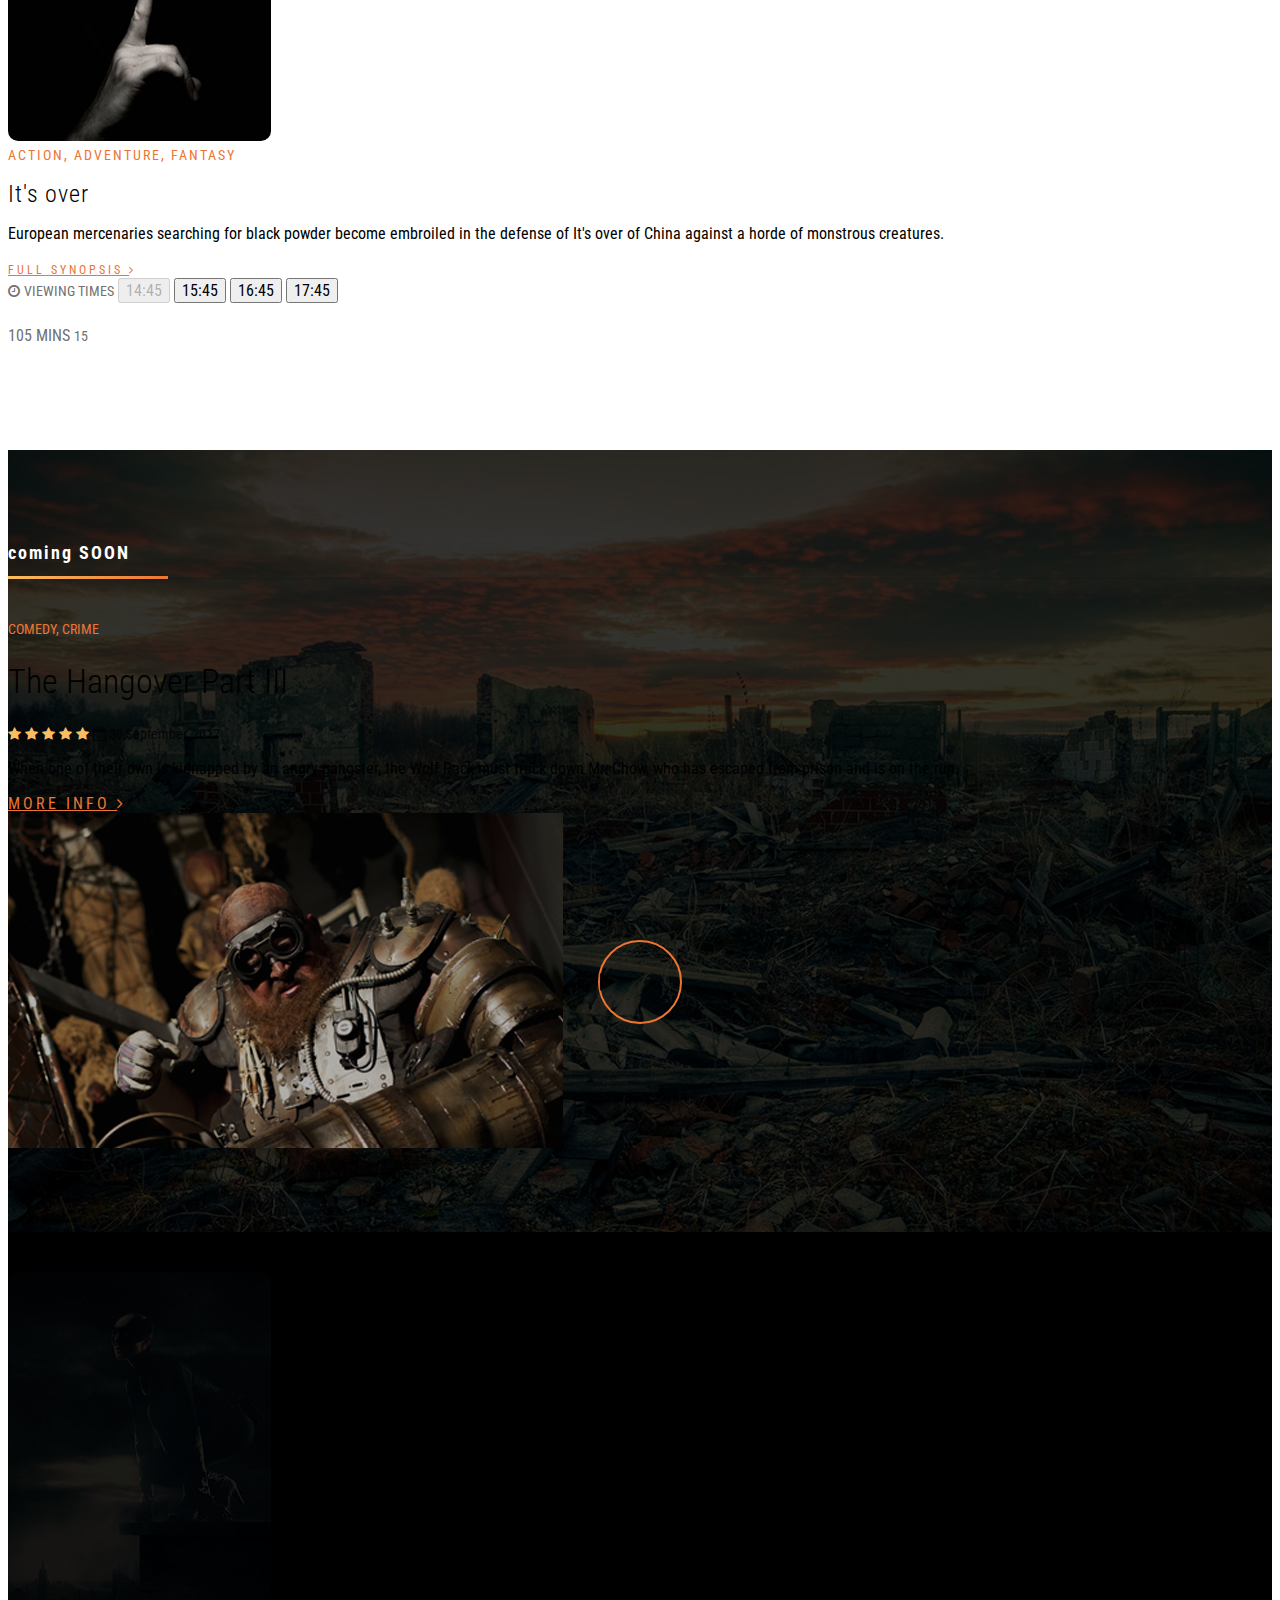
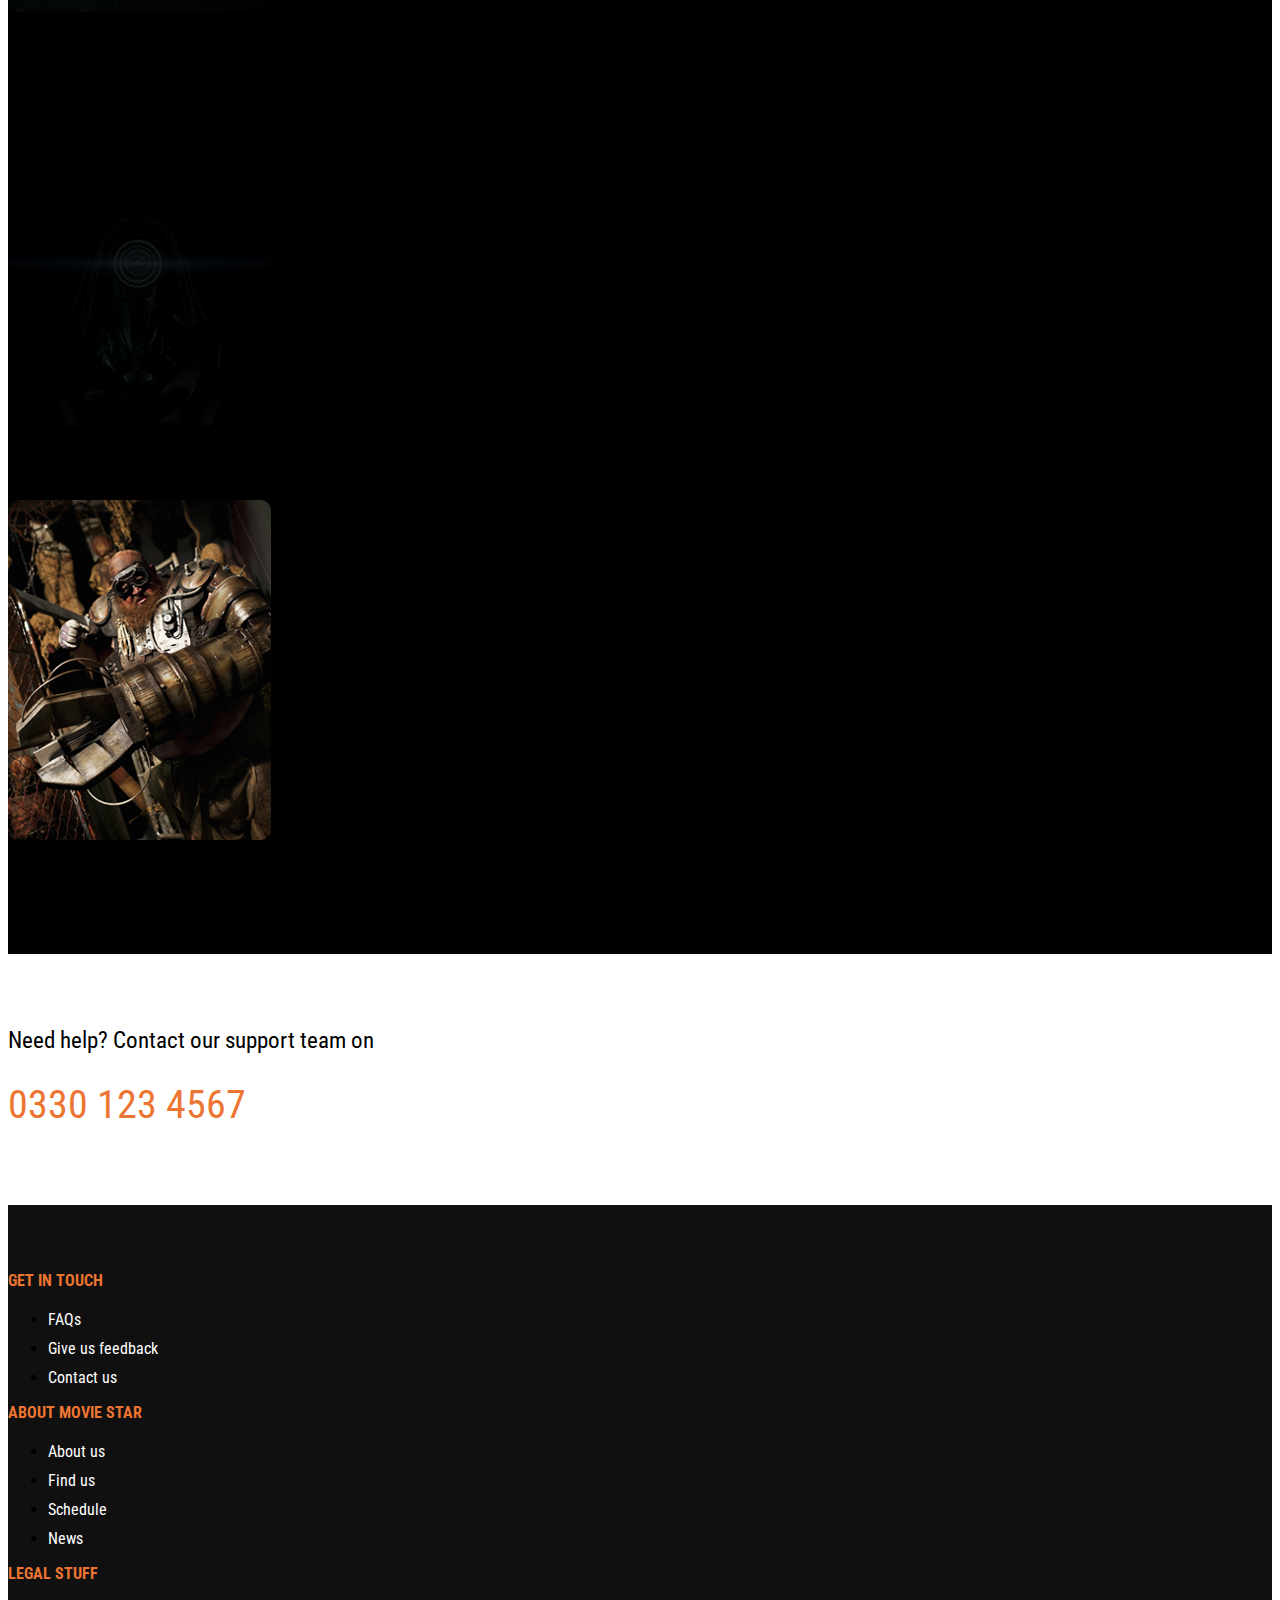
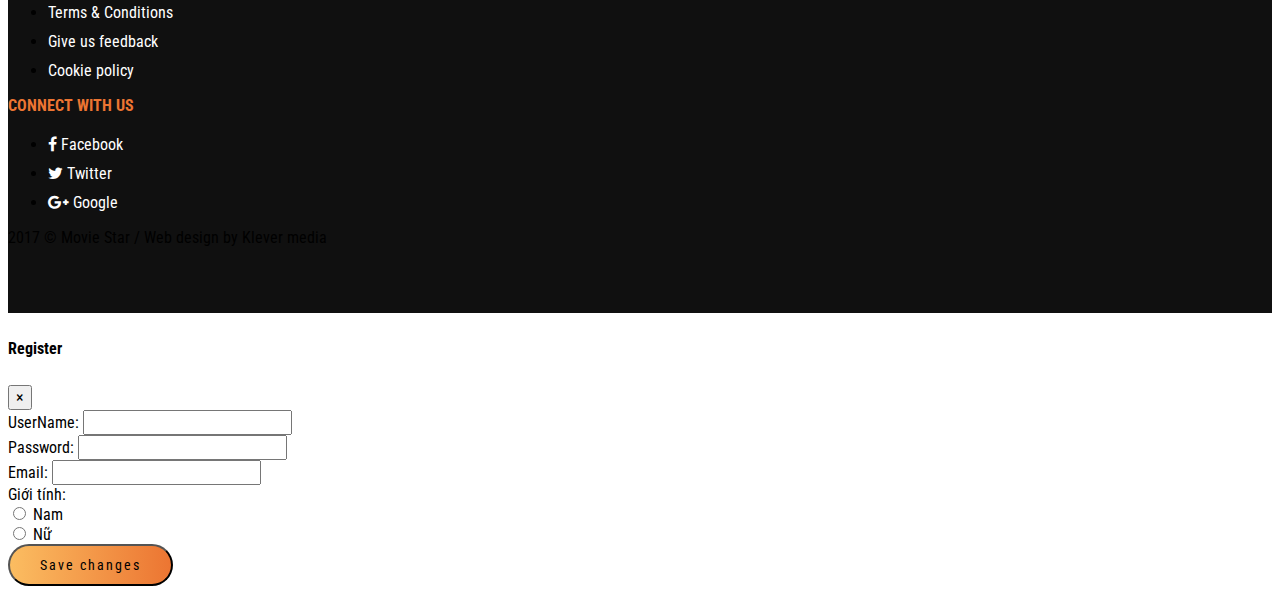
==== commit 350a73ac: "dev4" ====
--- a/index.html
+++ b/index.html
@@ -34,7 +34,7 @@
             <div class="collapse navbar-collapse" id="navbarCollapse">
                 <ul class="navbar-nav ml-auto border-bottom">
                     <li class="nav-item active">
-                        <a class="nav-link px-4" href="#">HOME</a>
+                        <a class="nav-link px-4" href="#">HOME la trang</a>
                     </li>
                     <li class="nav-item">
                         <a class="nav-link px-4" href="#">WHA</a>
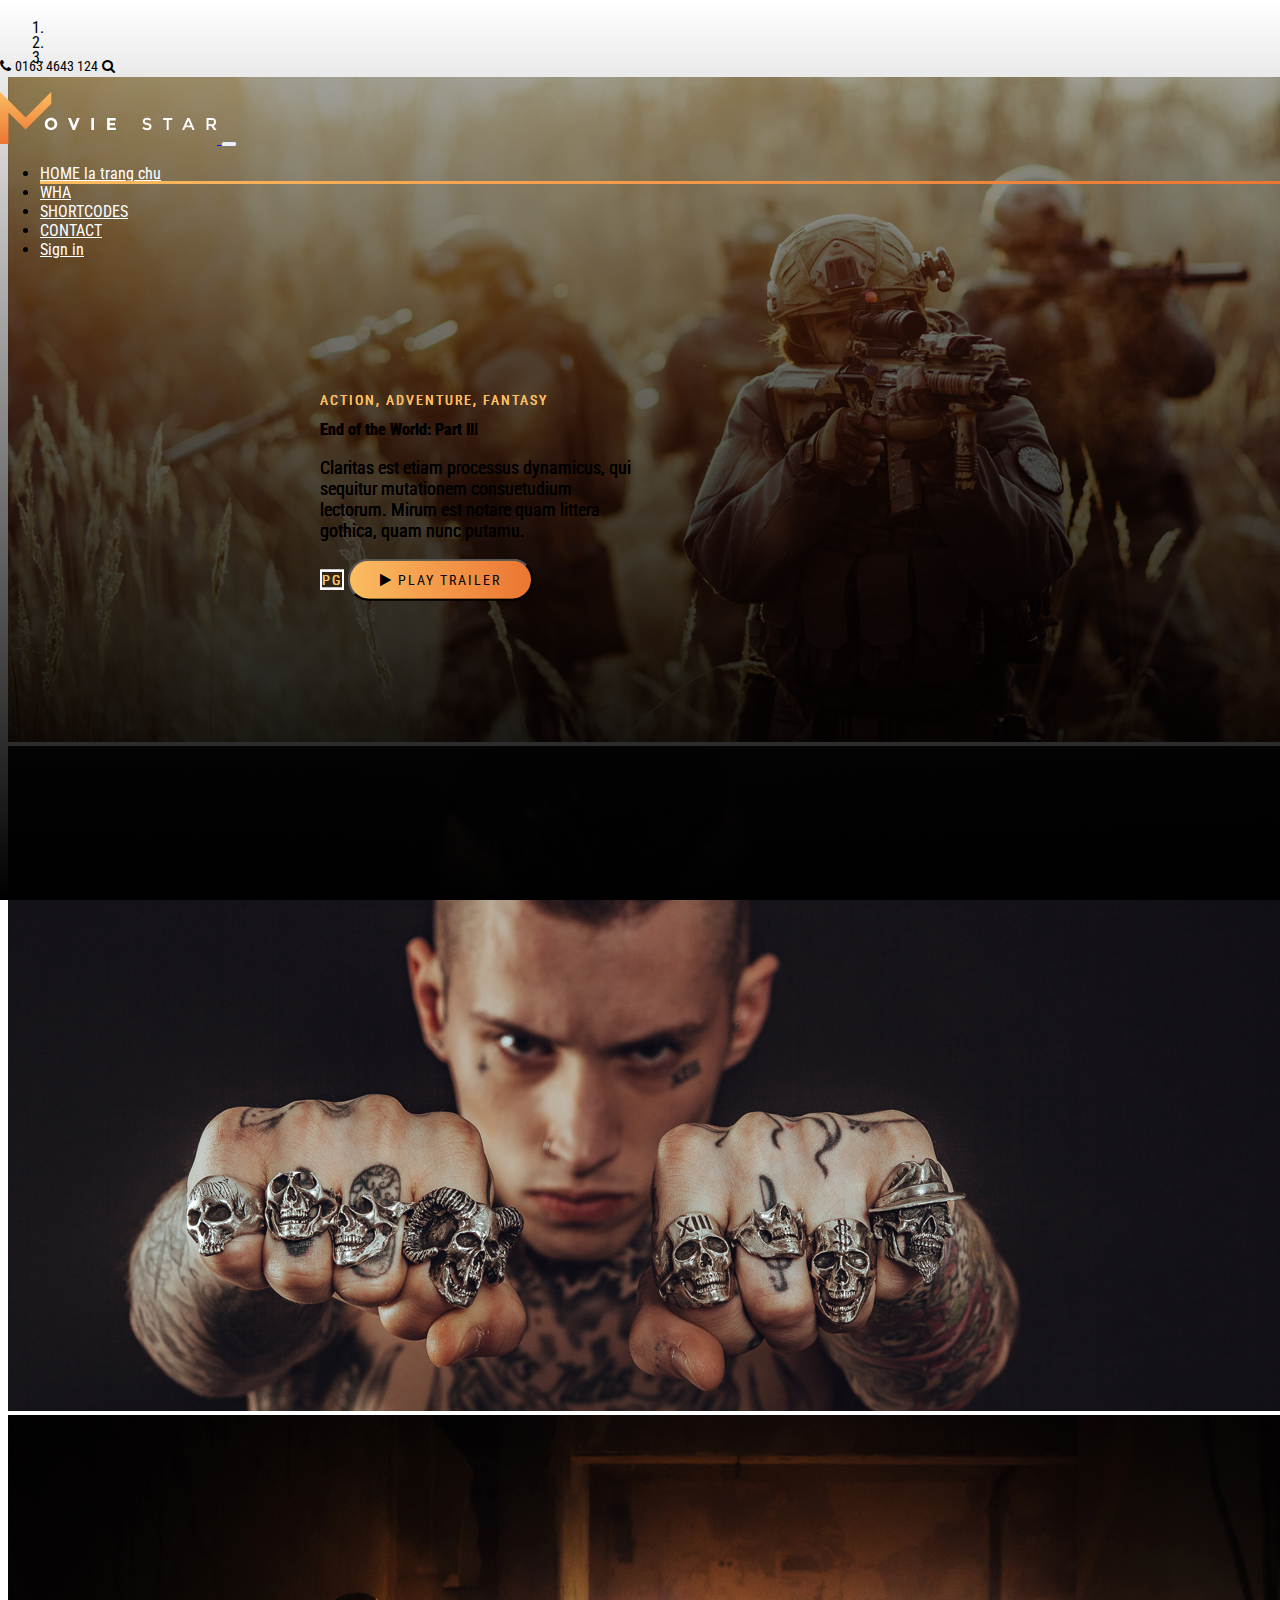
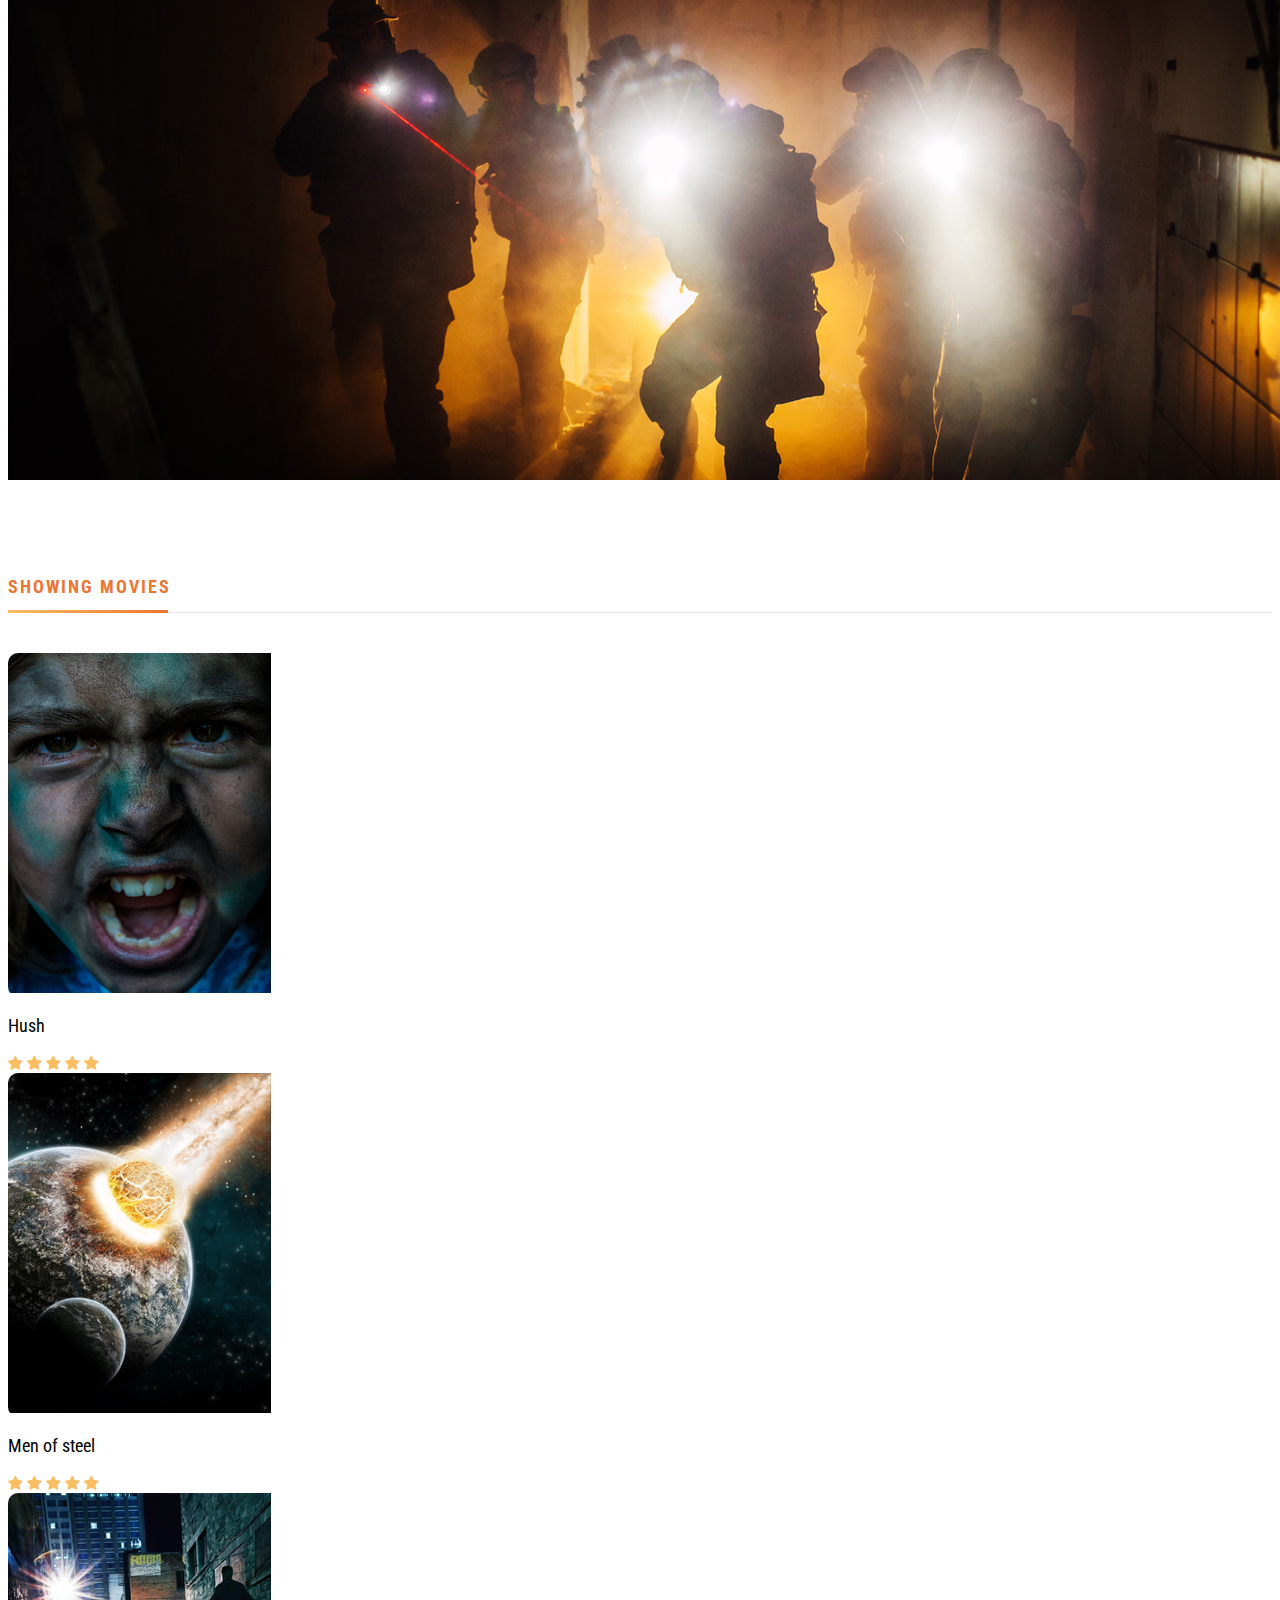
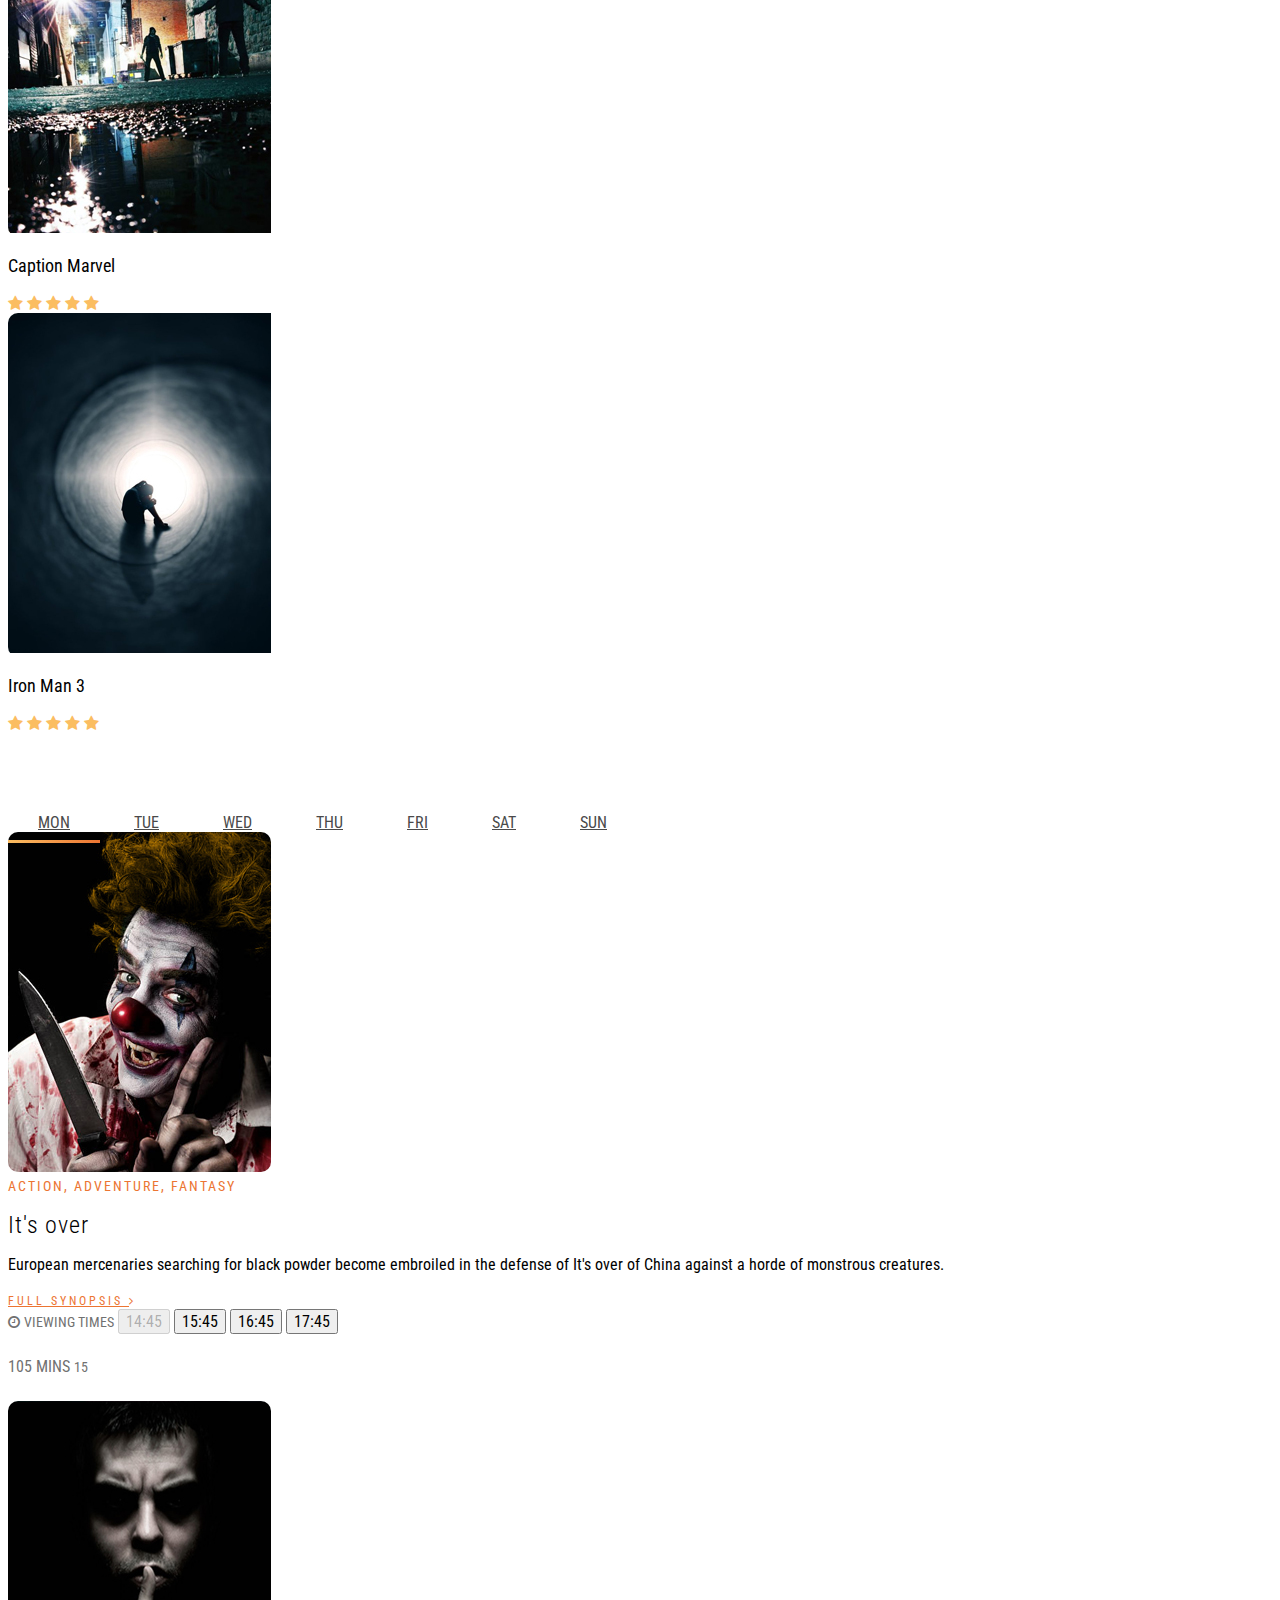
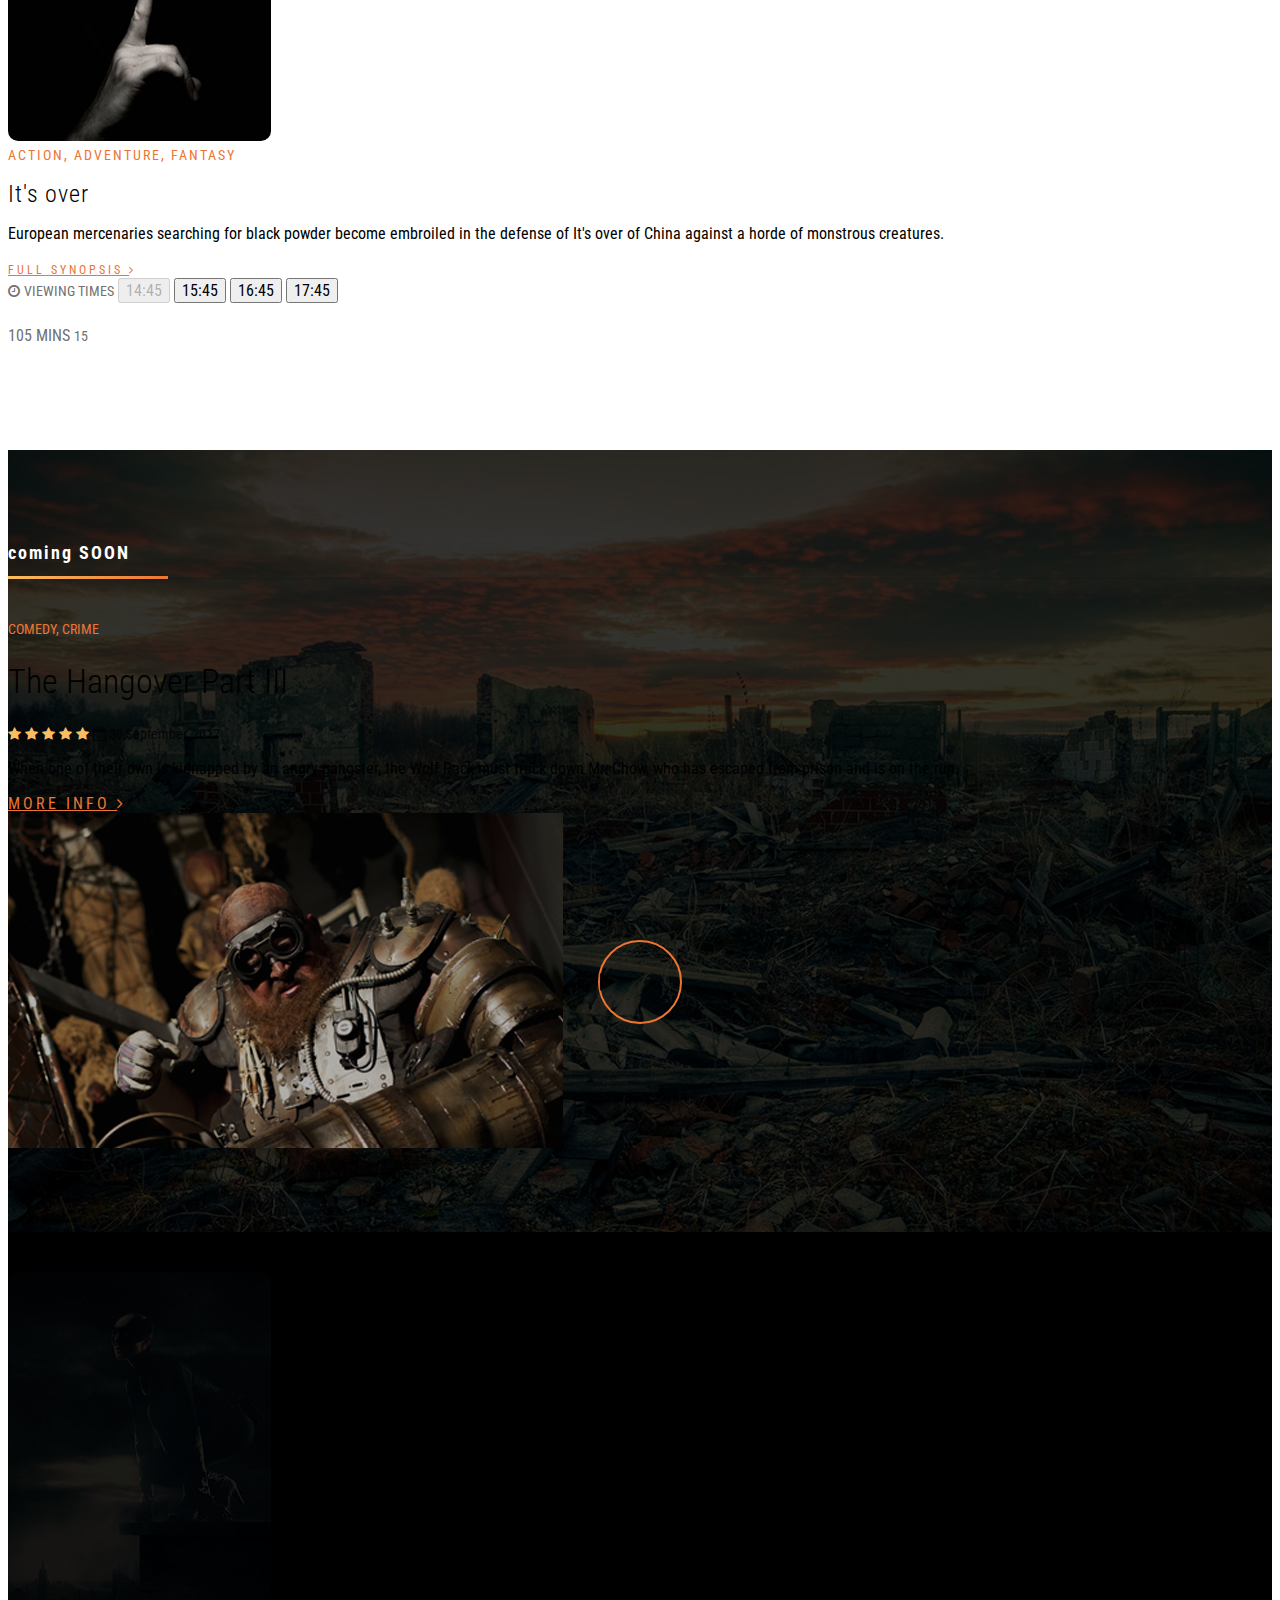
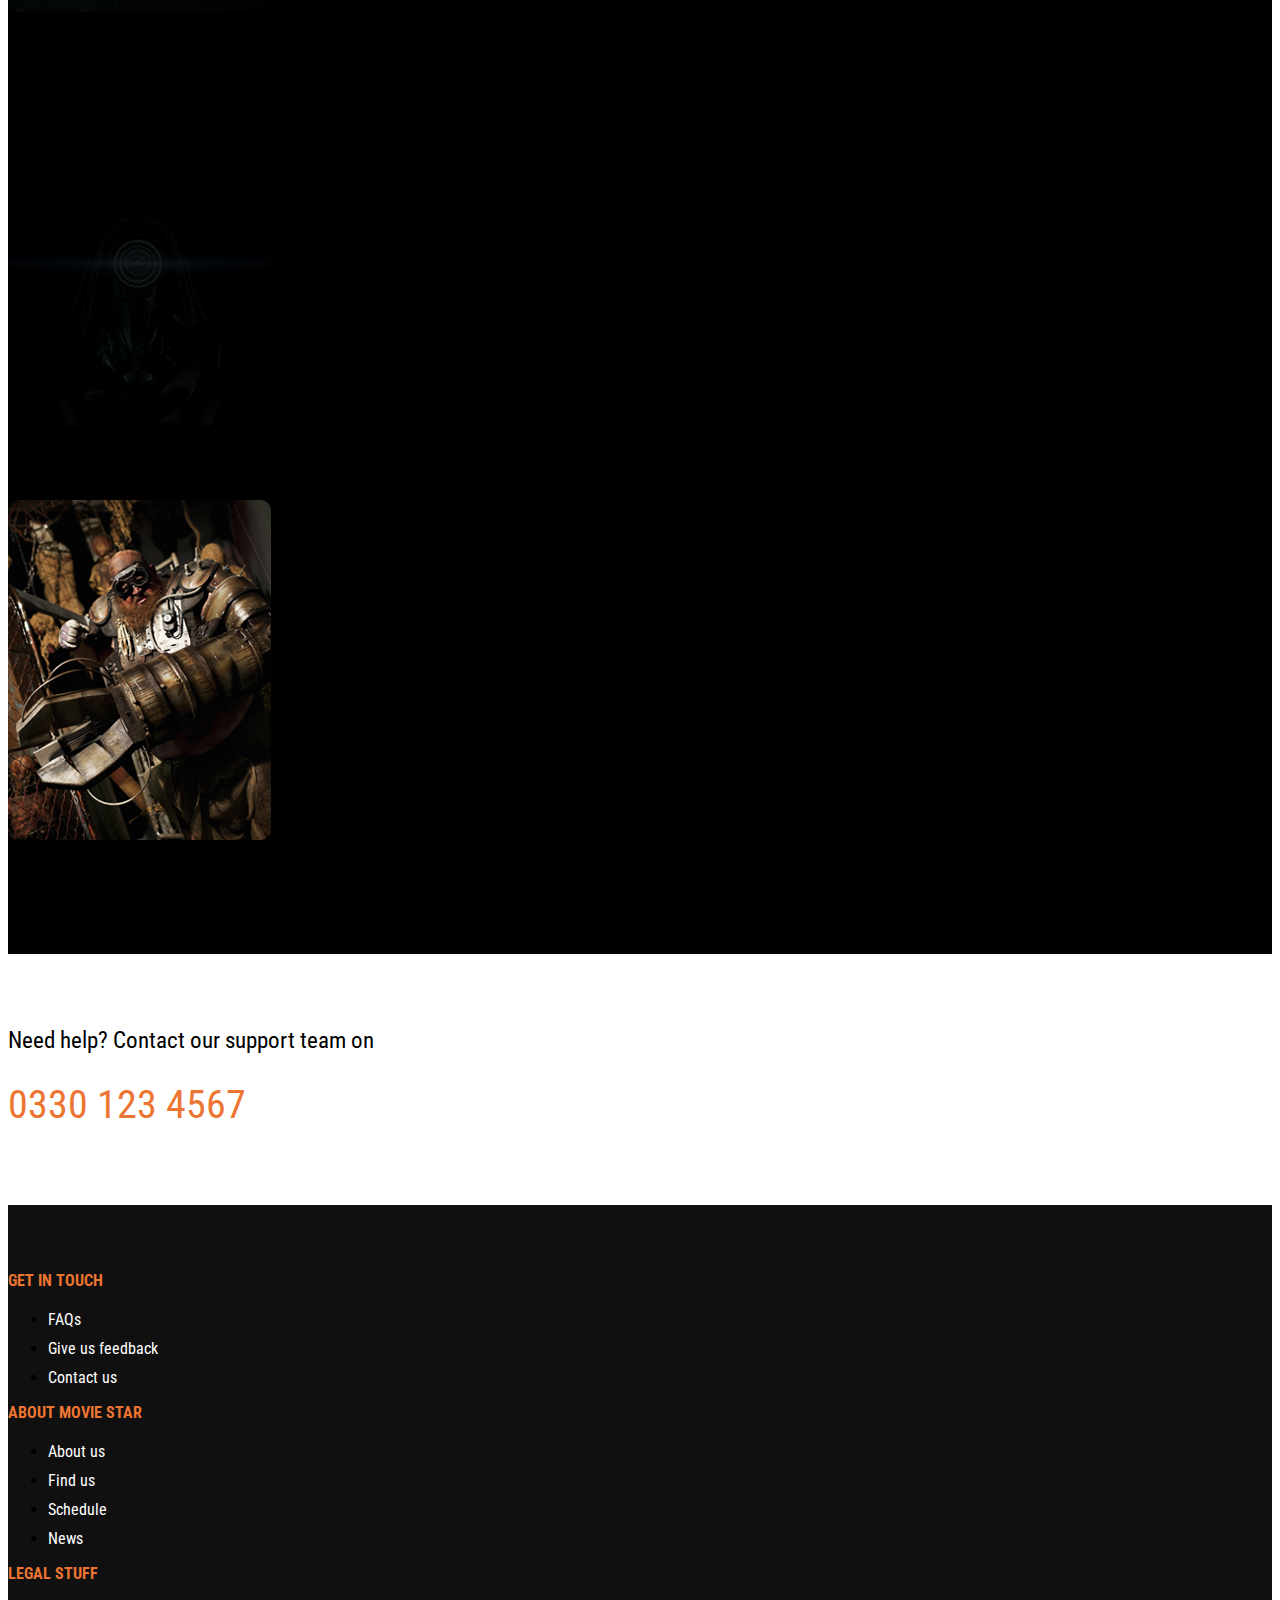
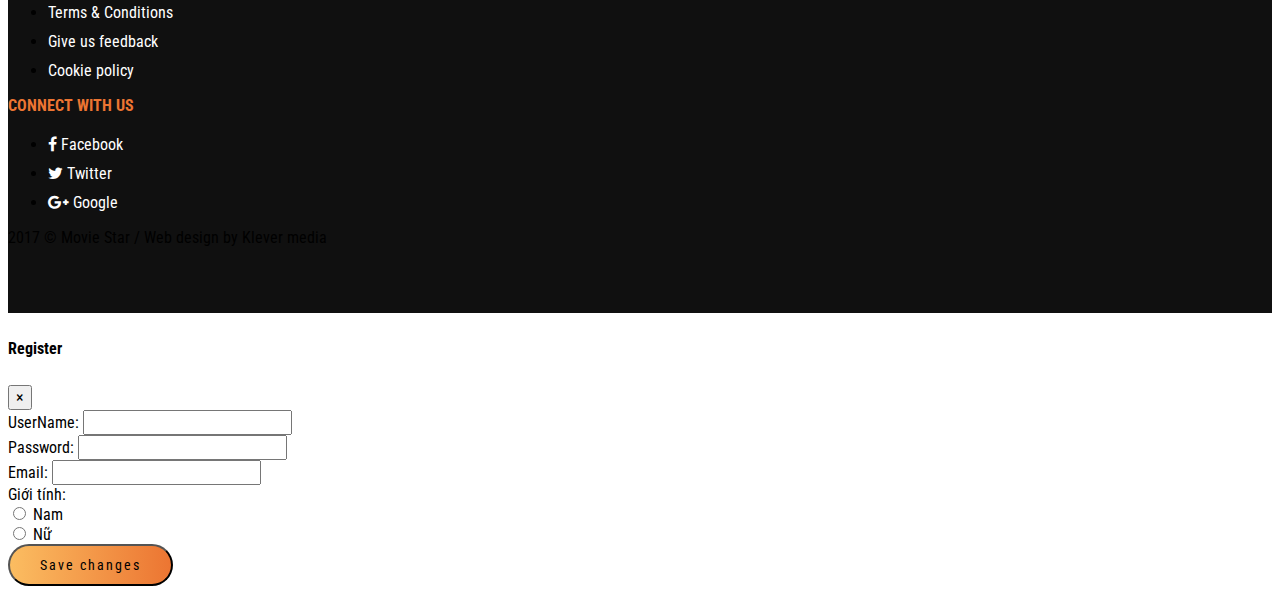
==== commit 58eddf8d: "Update index.html" ====
--- a/index.html
+++ b/index.html
@@ -34,7 +34,7 @@
             <div class="collapse navbar-collapse" id="navbarCollapse">
                 <ul class="navbar-nav ml-auto border-bottom">
                     <li class="nav-item active">
-                        <a class="nav-link px-4" href="#">HOME la trang</a>
+                        <a class="nav-link px-4" href="#">HOME la trang chu</a>
                     </li>
                     <li class="nav-item">
                         <a class="nav-link px-4" href="#">WHA</a>
@@ -469,4 +469,4 @@
     </script>
 </body>
 
-</html>+</html>
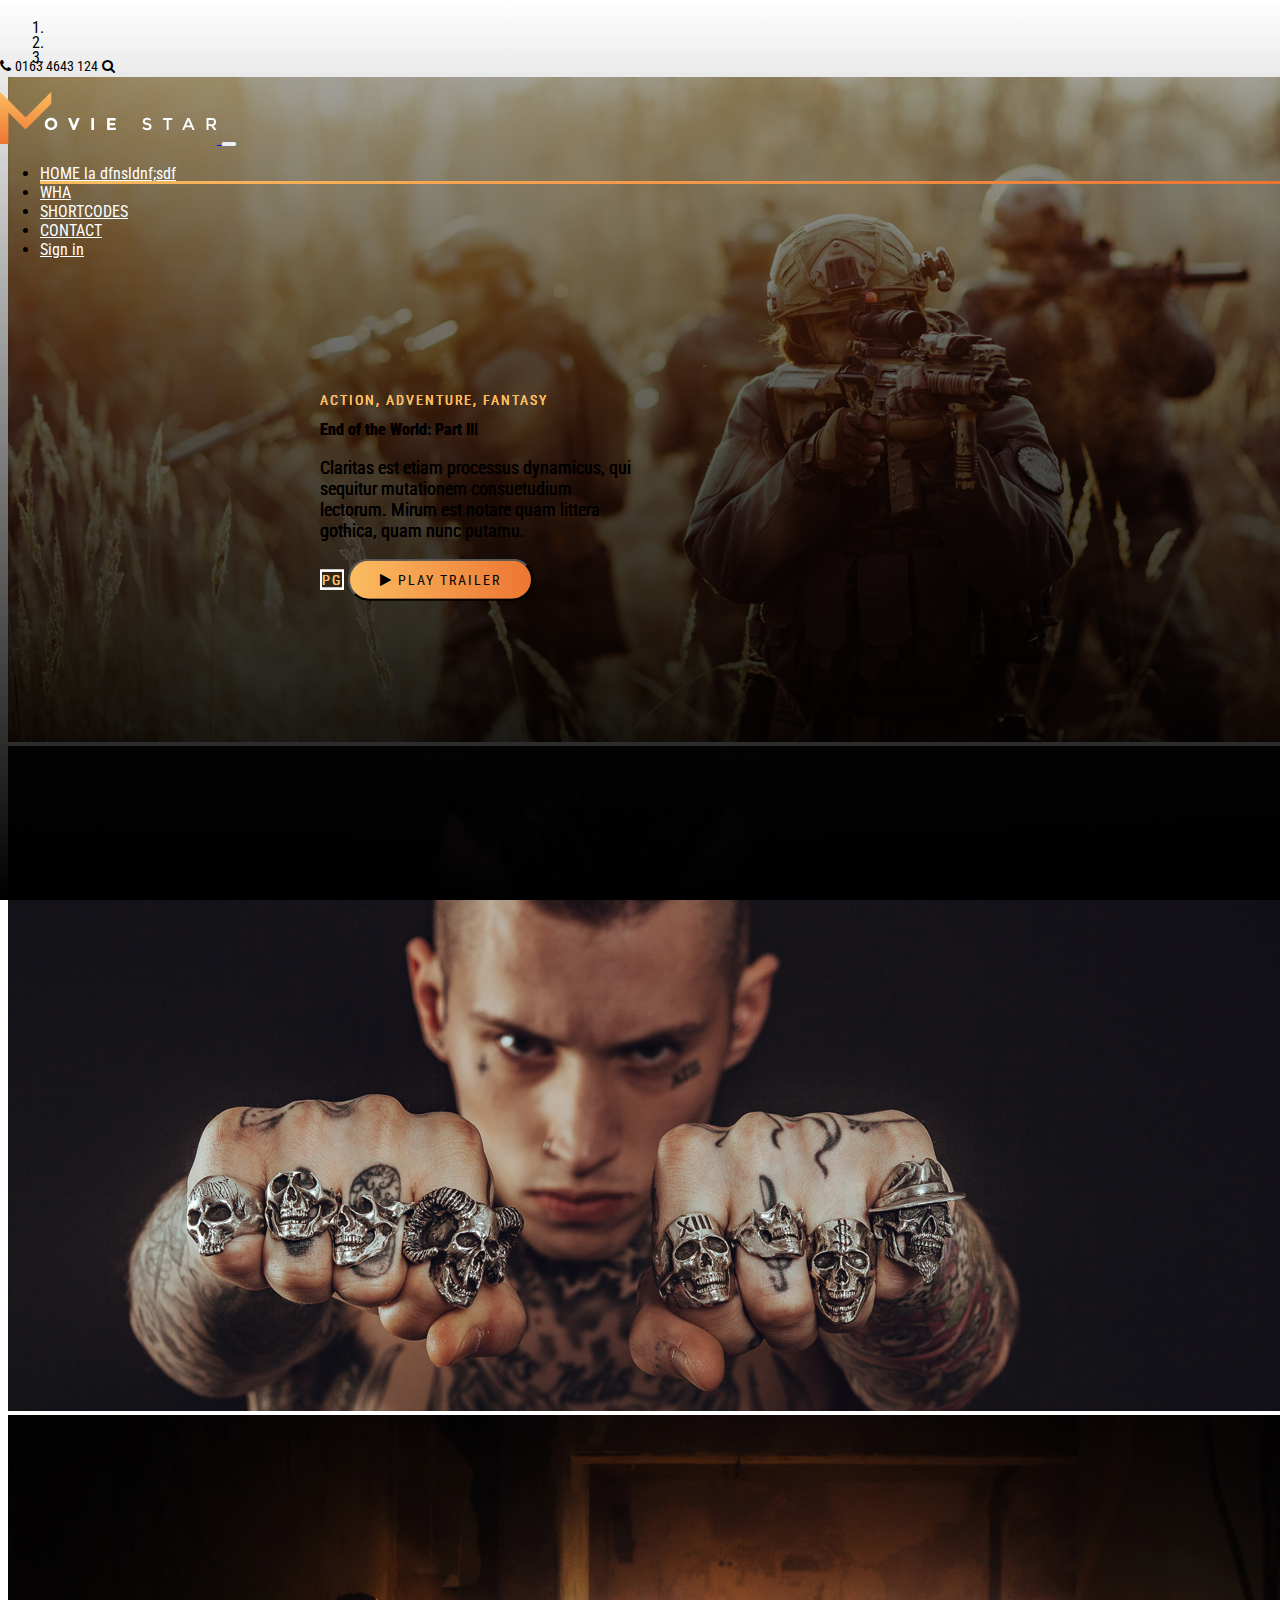
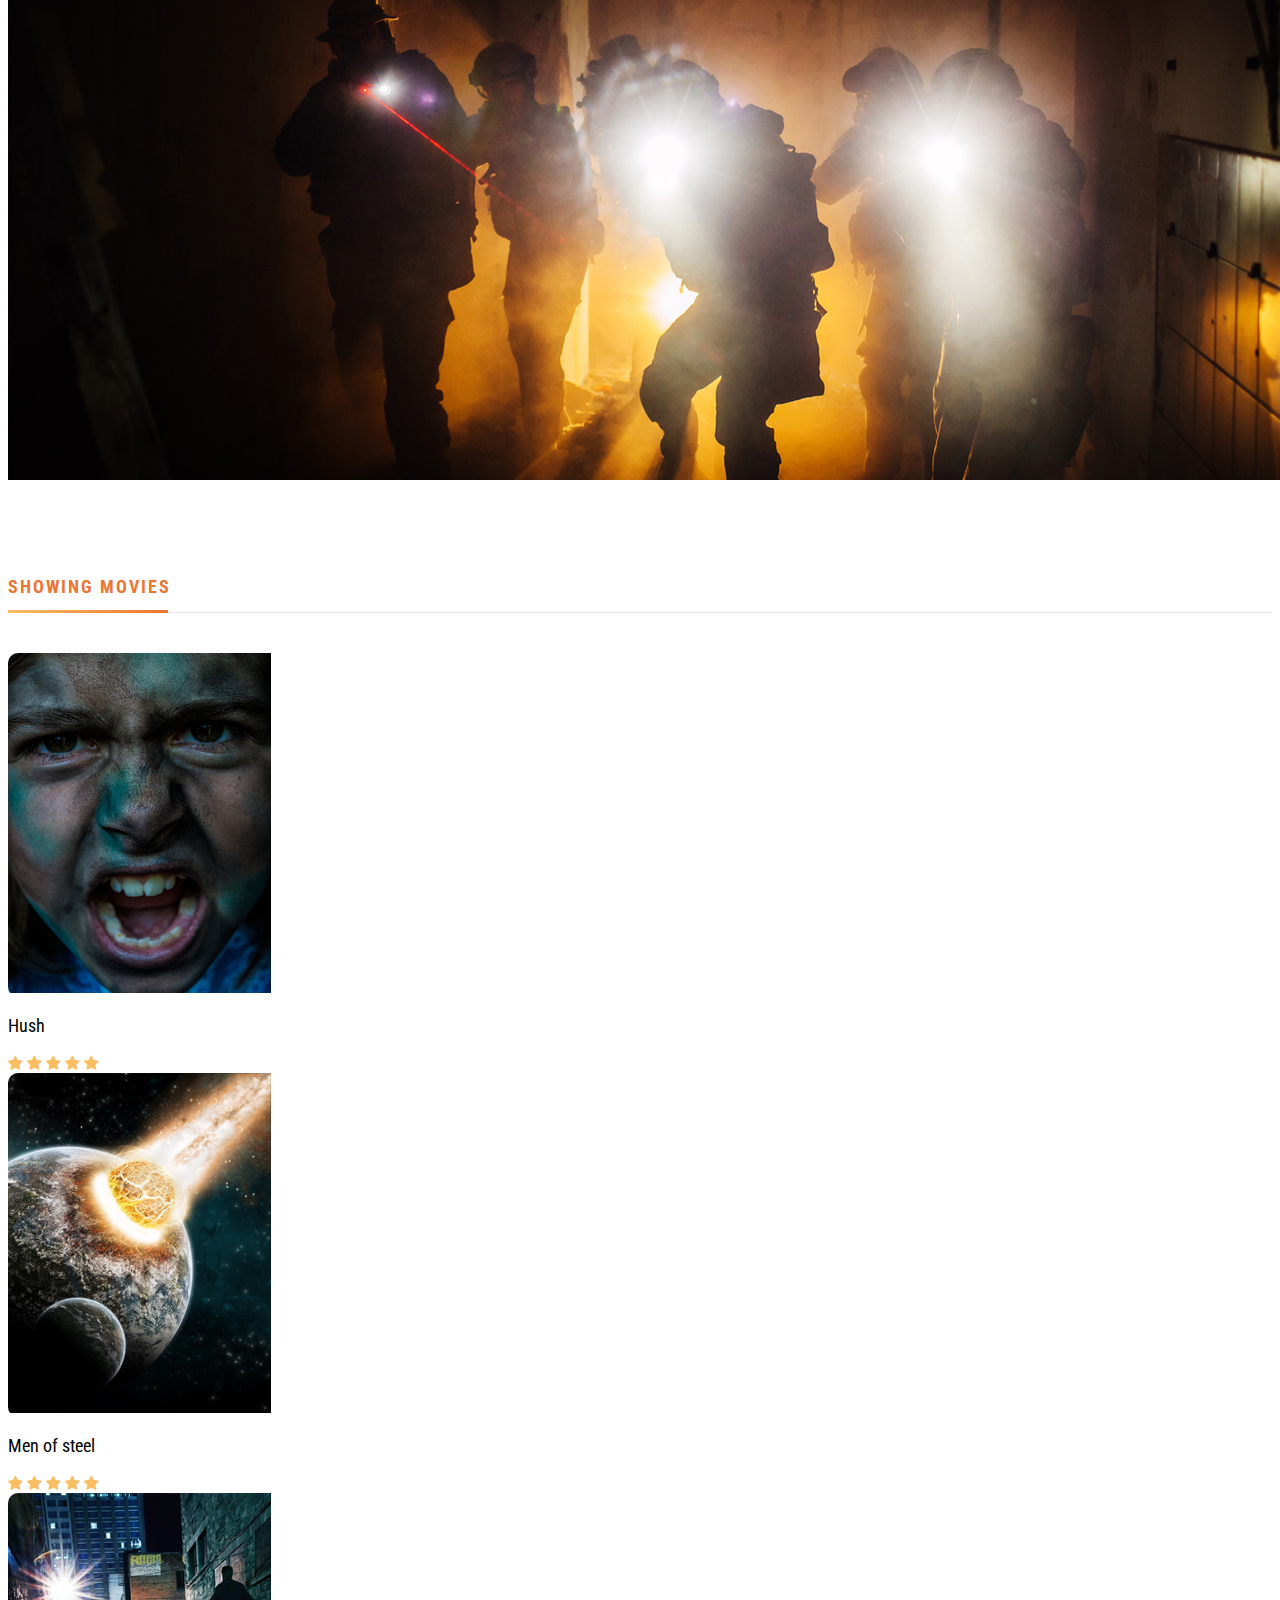
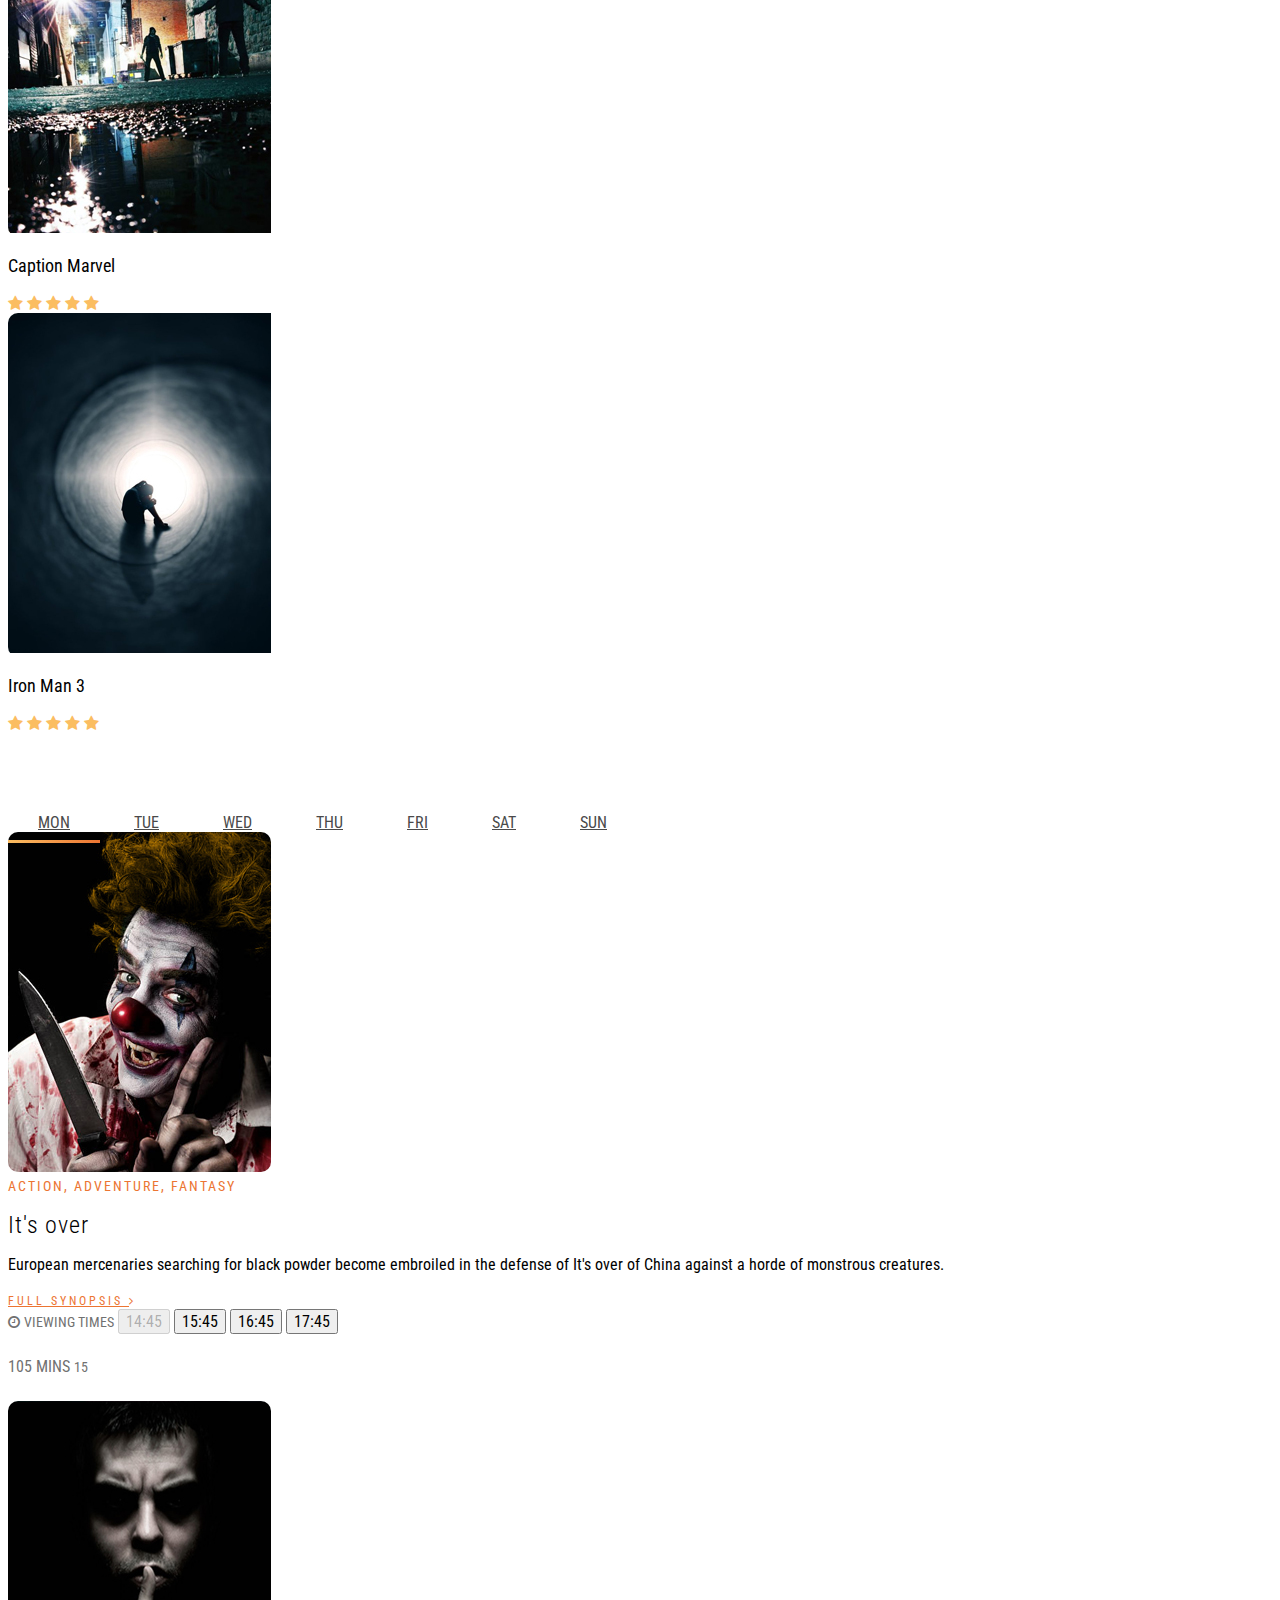
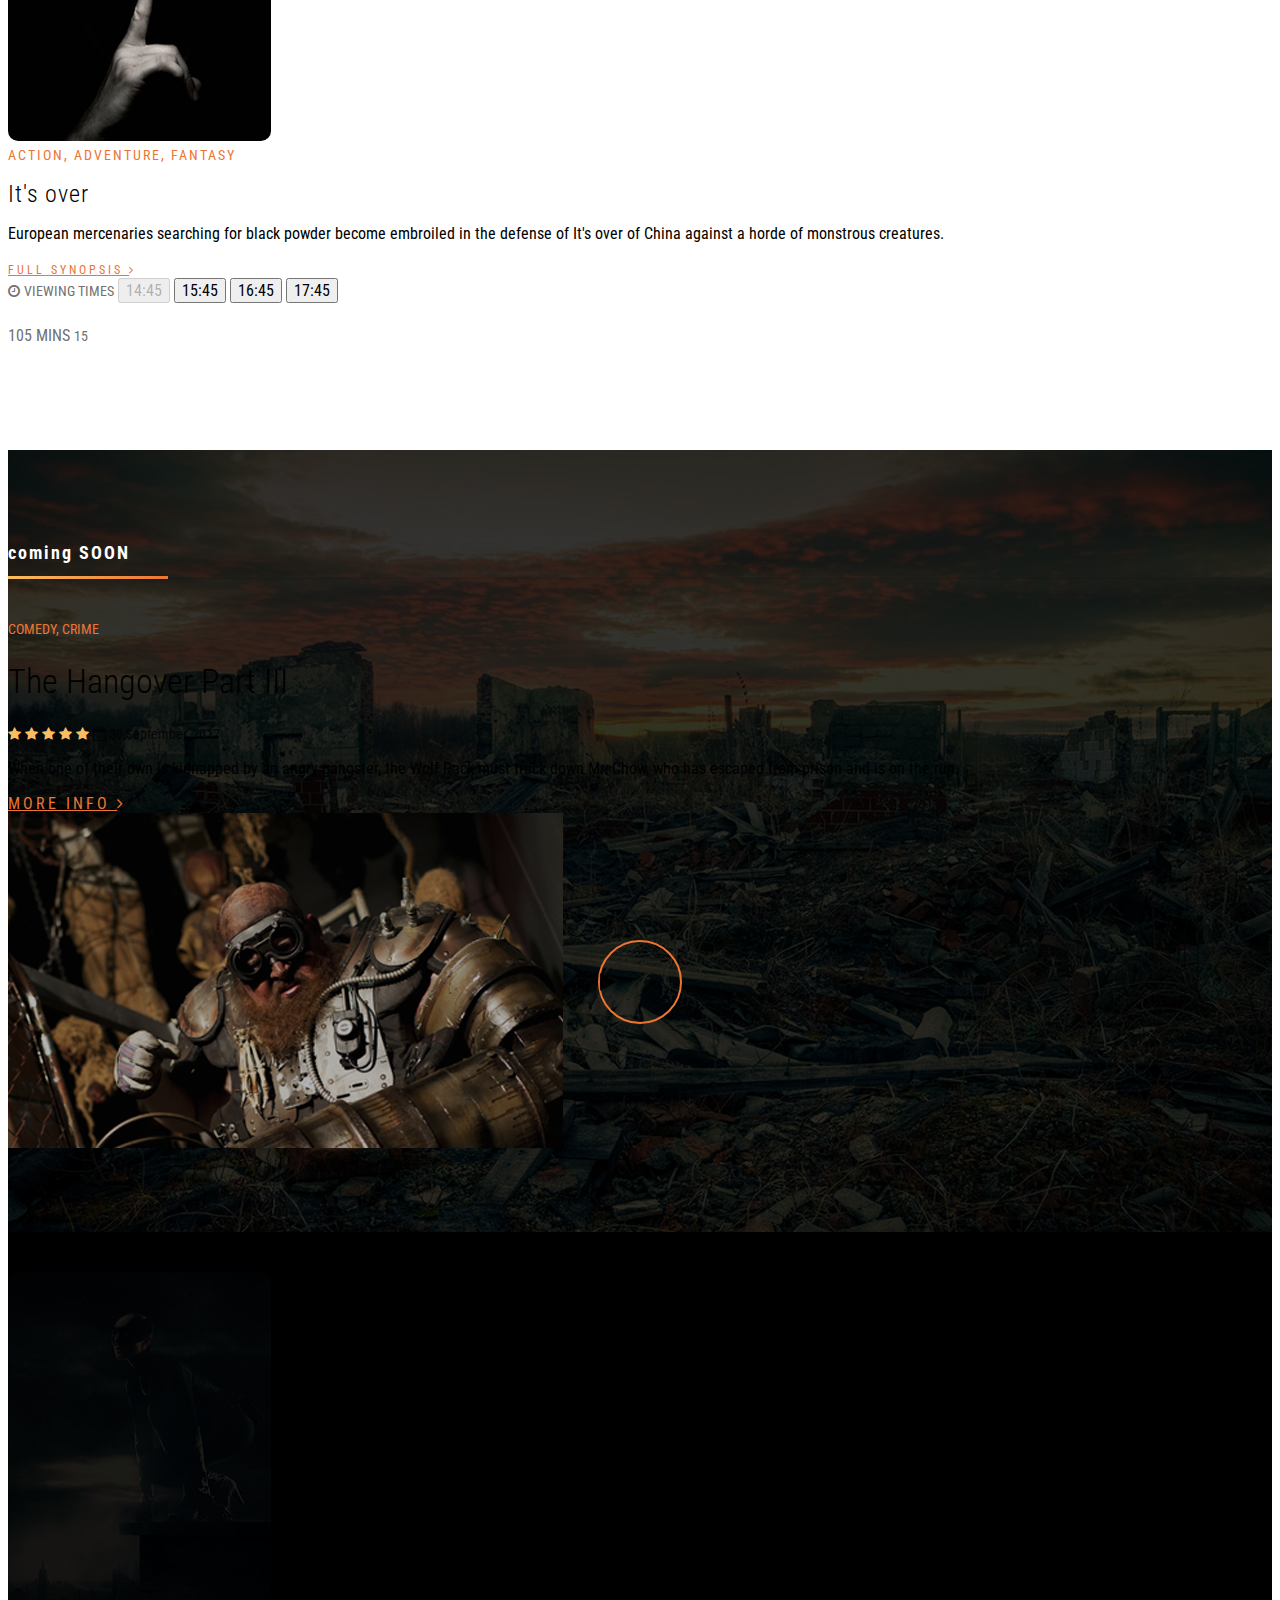
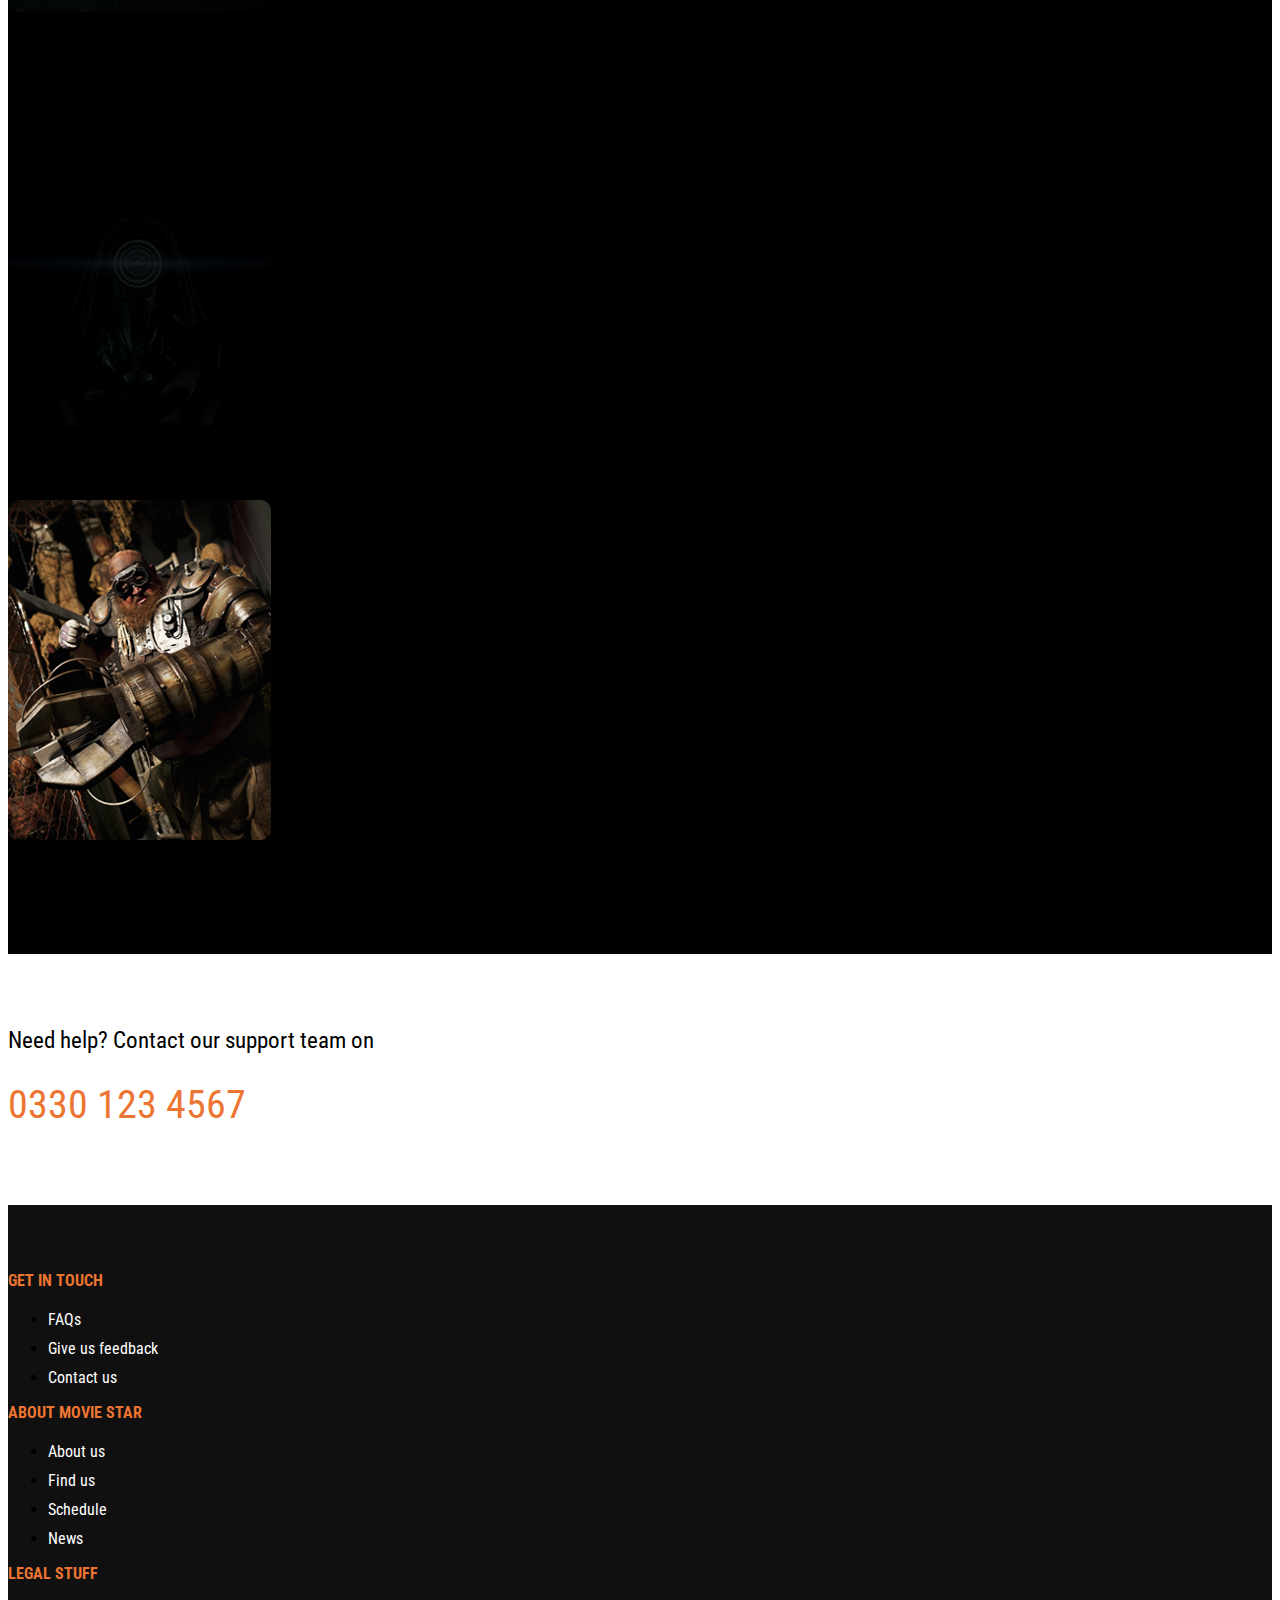
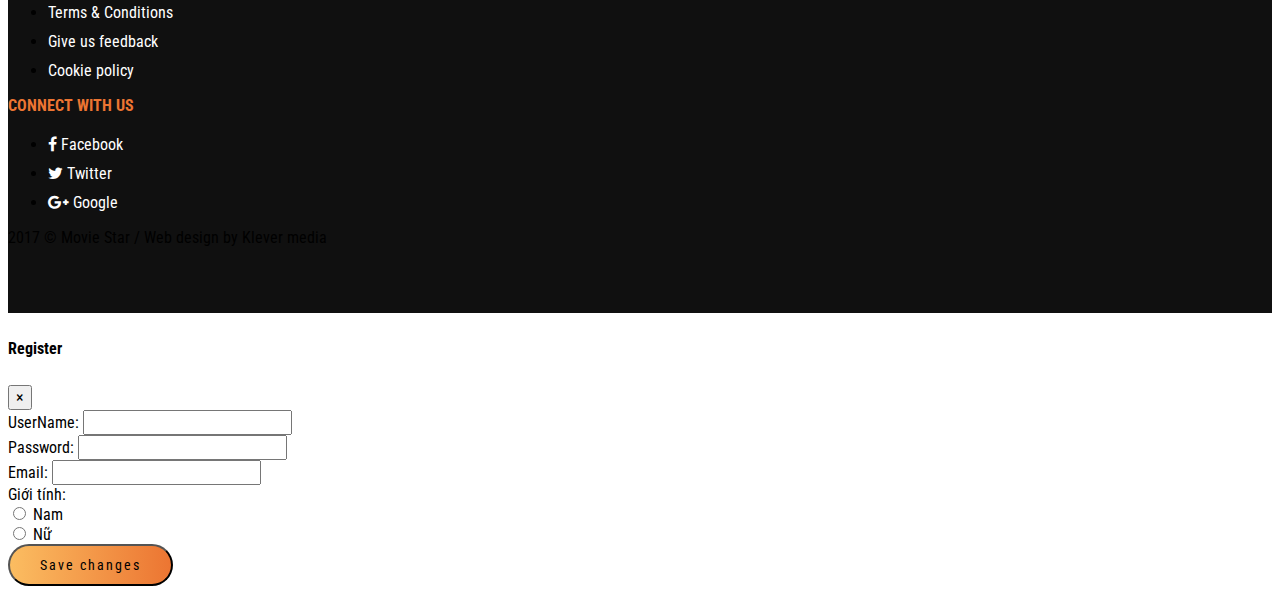
==== commit 0e851798: "Tao conflict" ====
--- a/index.html
+++ b/index.html
@@ -34,7 +34,7 @@
             <div class="collapse navbar-collapse" id="navbarCollapse">
                 <ul class="navbar-nav ml-auto border-bottom">
                     <li class="nav-item active">
-                        <a class="nav-link px-4" href="#">HOME la trang chu</a>
+                        <a class="nav-link px-4" href="#">HOME la dfnsldnf;sdf</a>
                     </li>
                     <li class="nav-item">
                         <a class="nav-link px-4" href="#">WHA</a>
@@ -469,4 +469,4 @@
     </script>
 </body>
 
-</html>
+</html>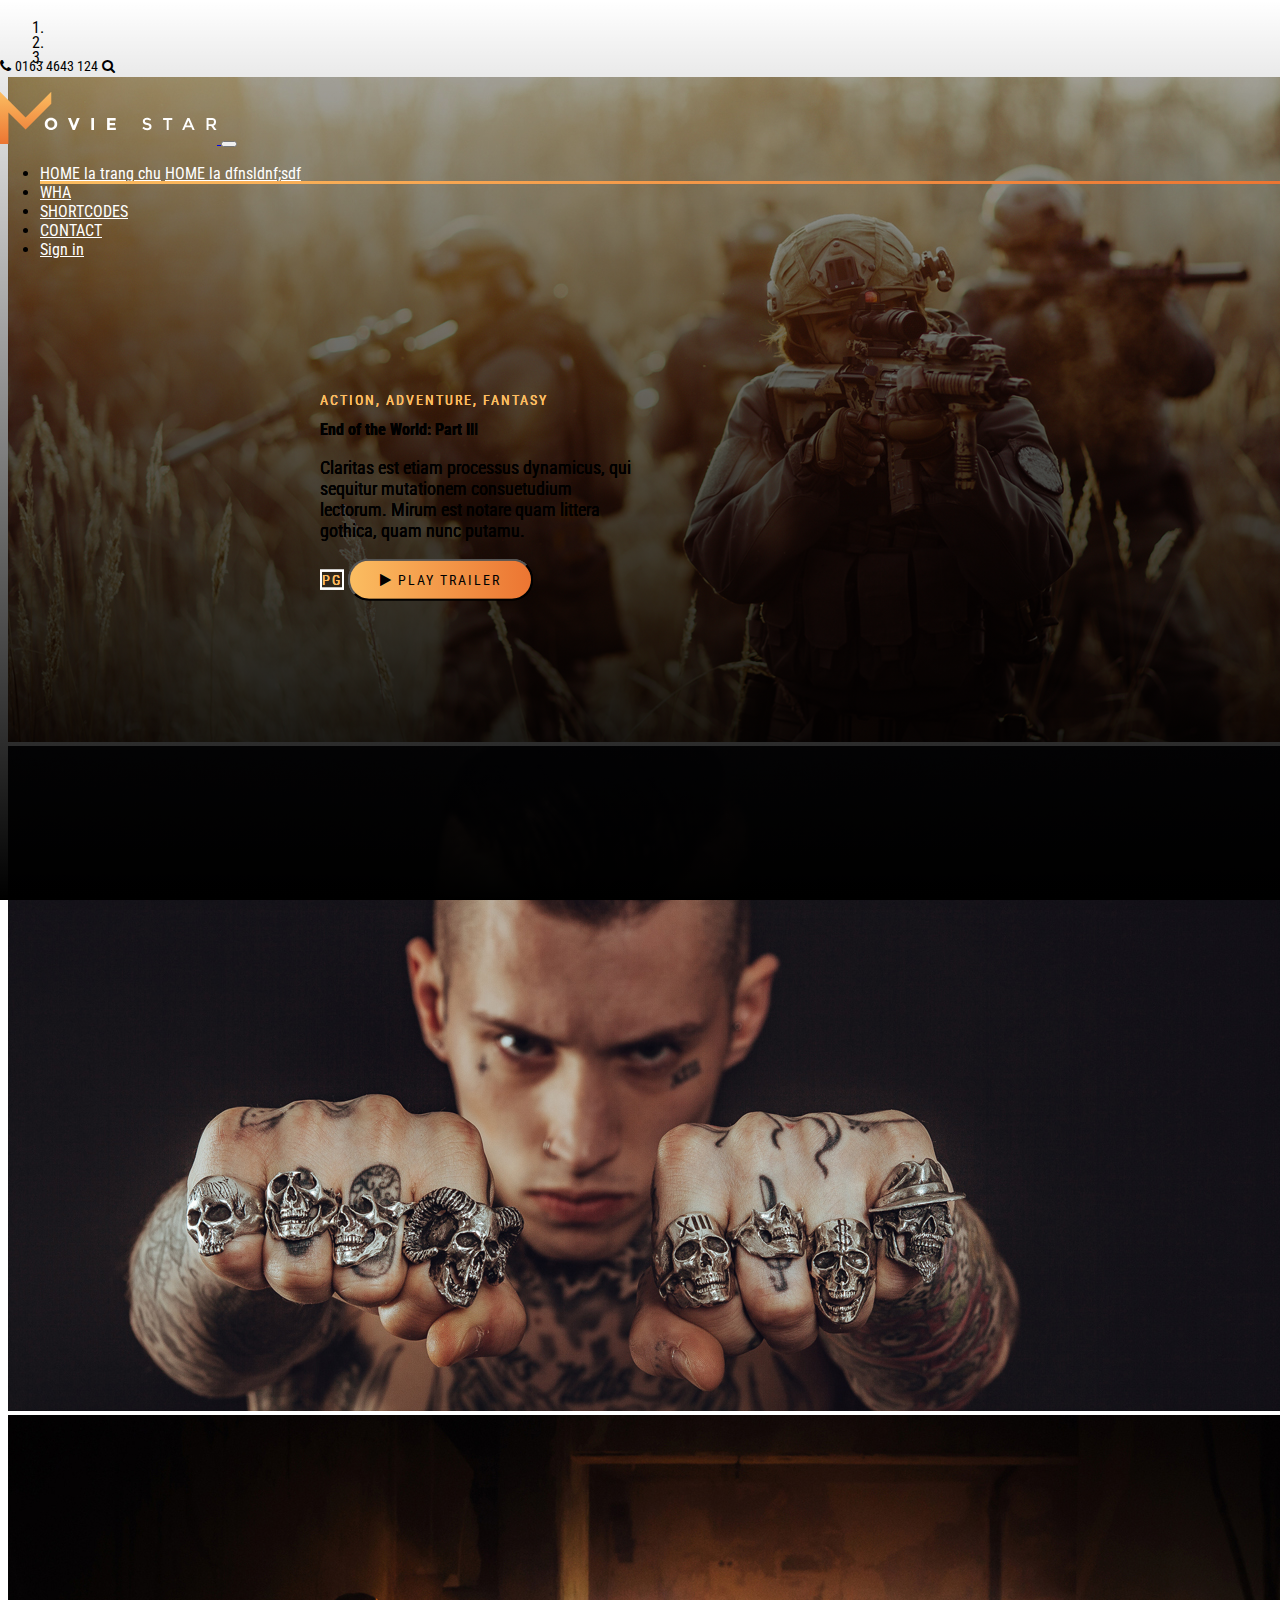
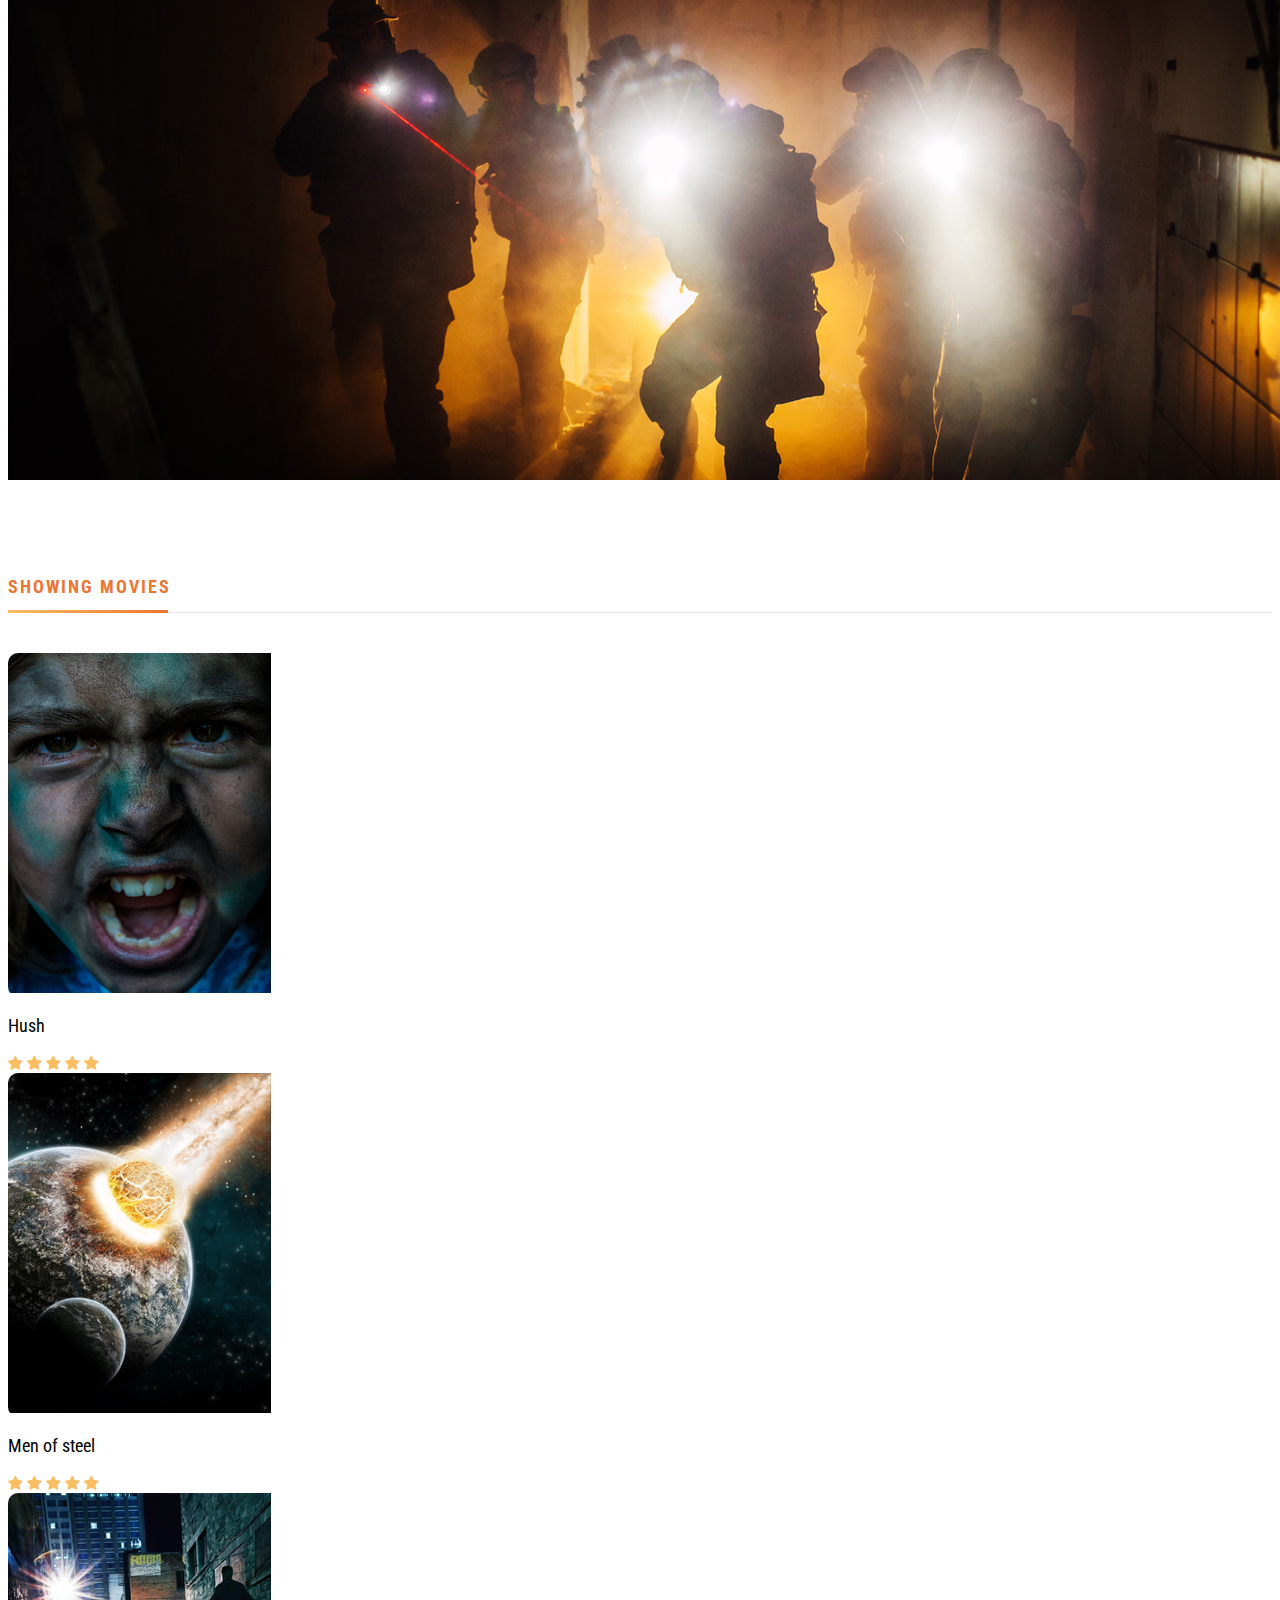
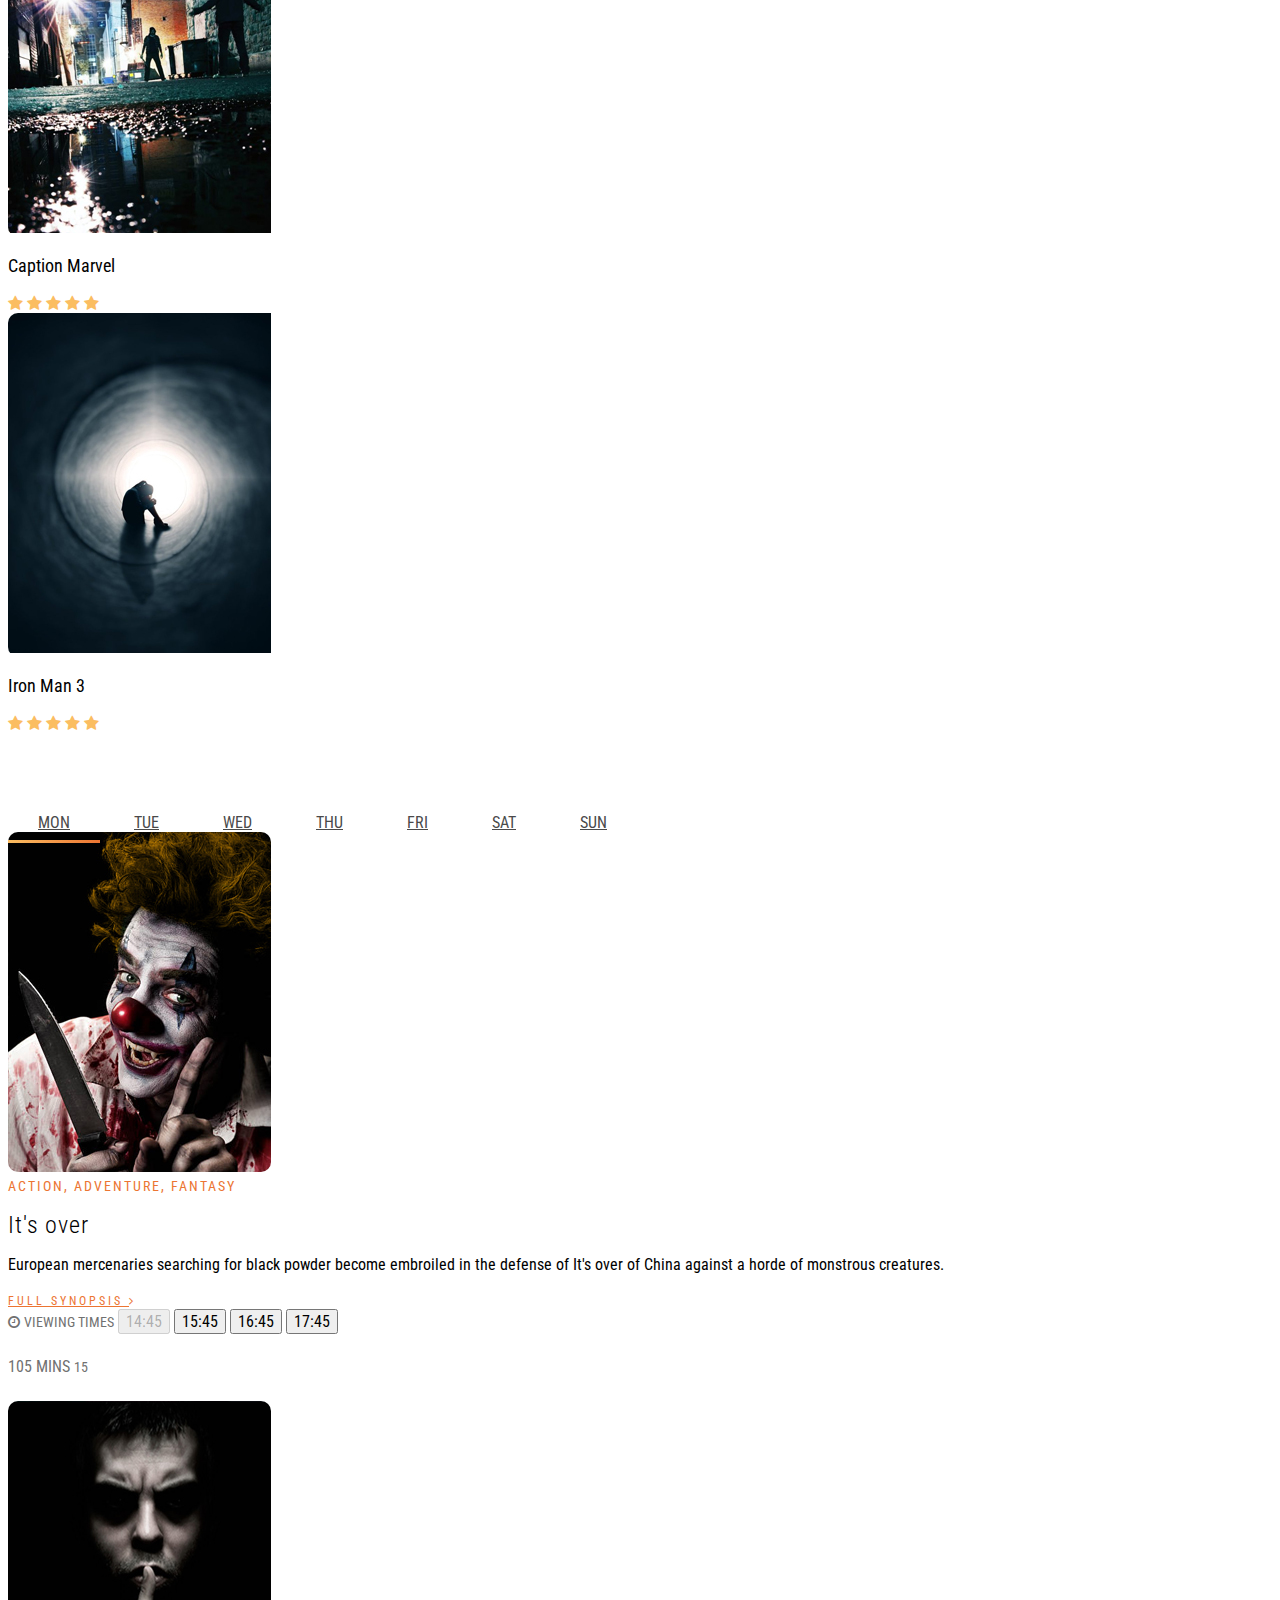
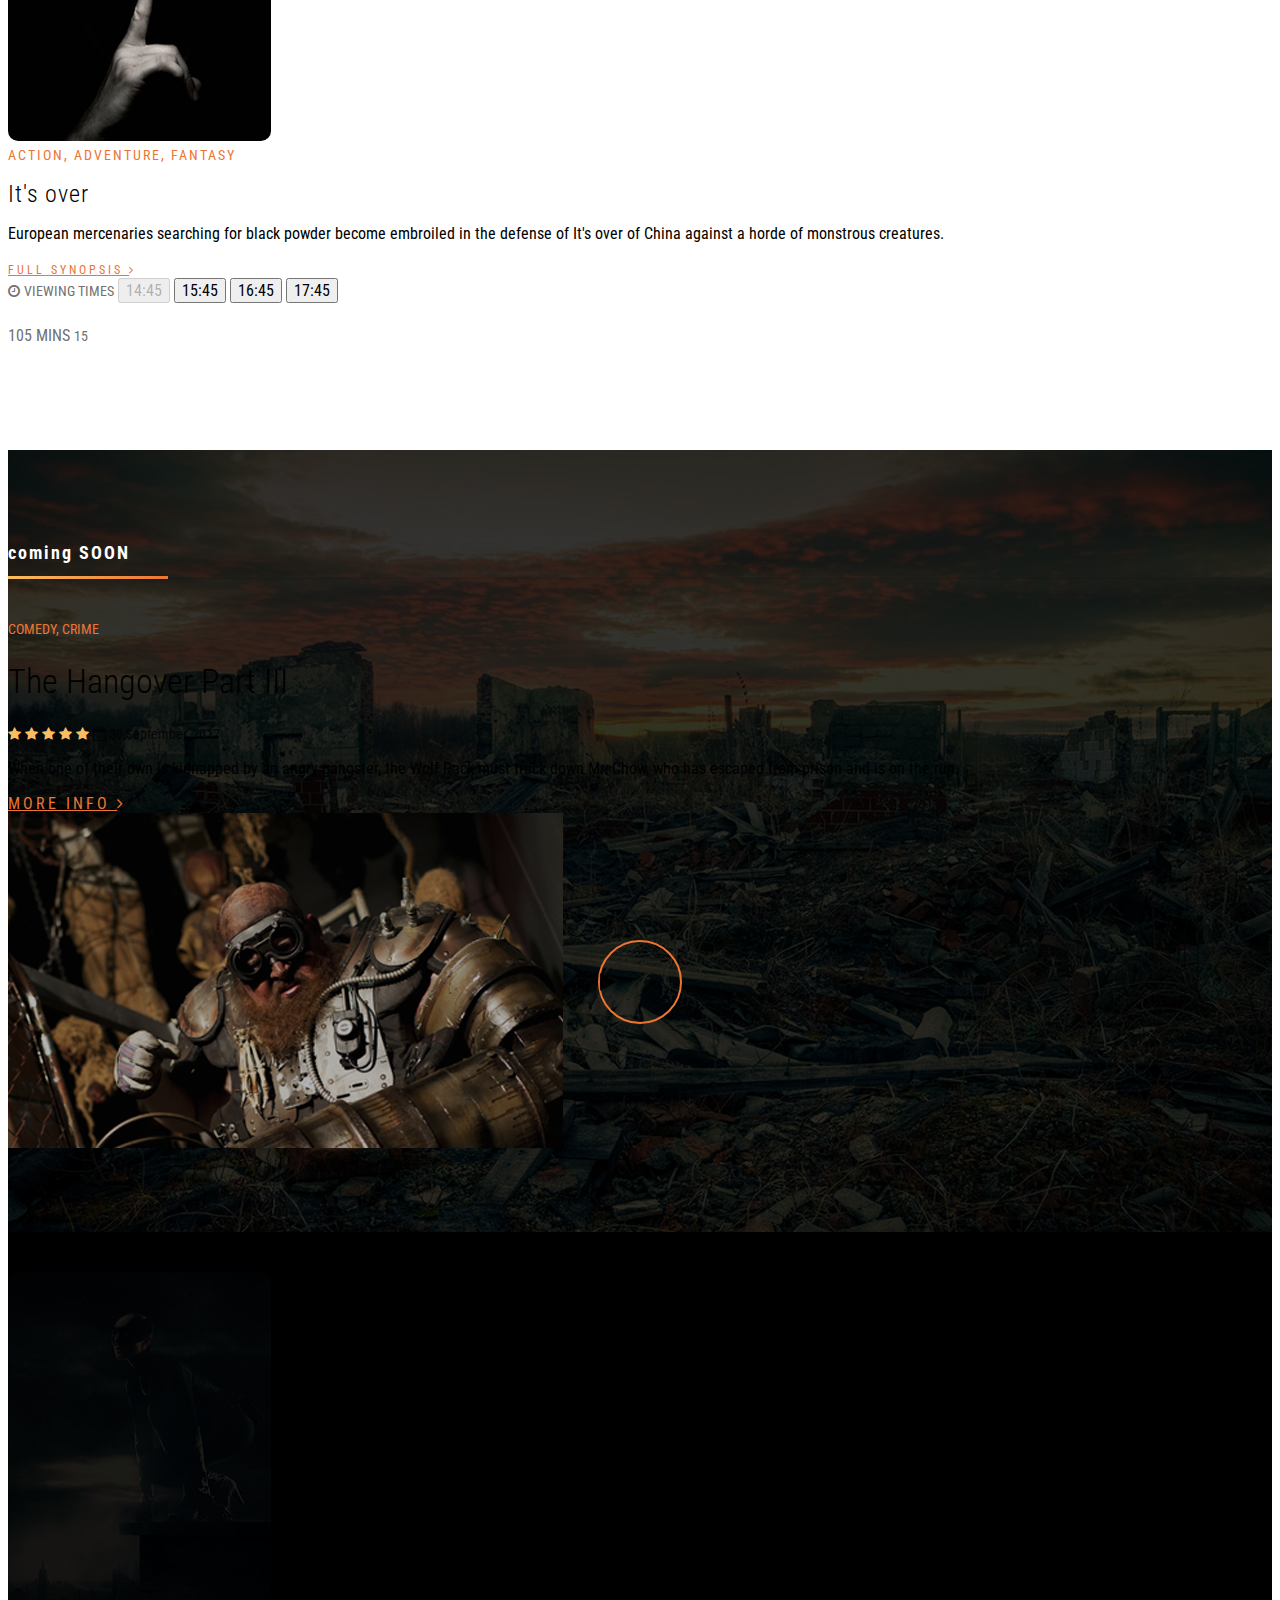
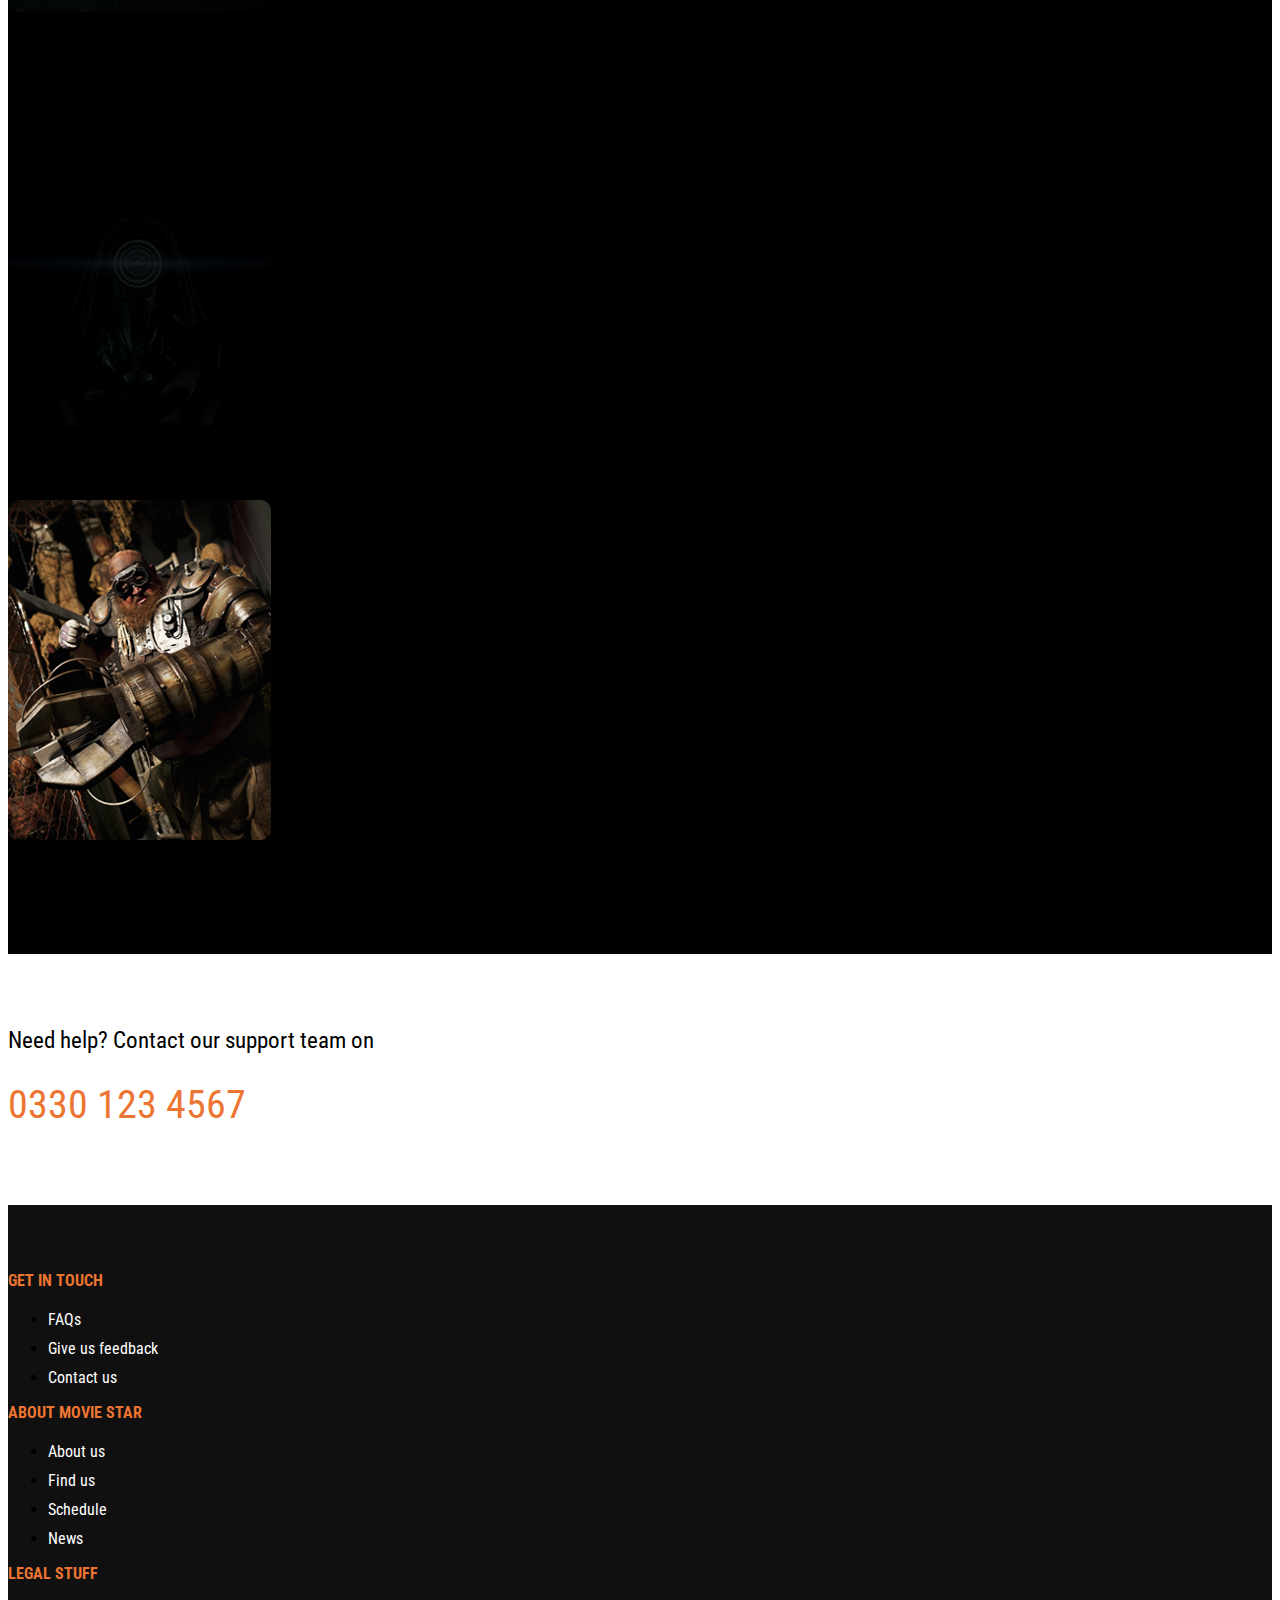
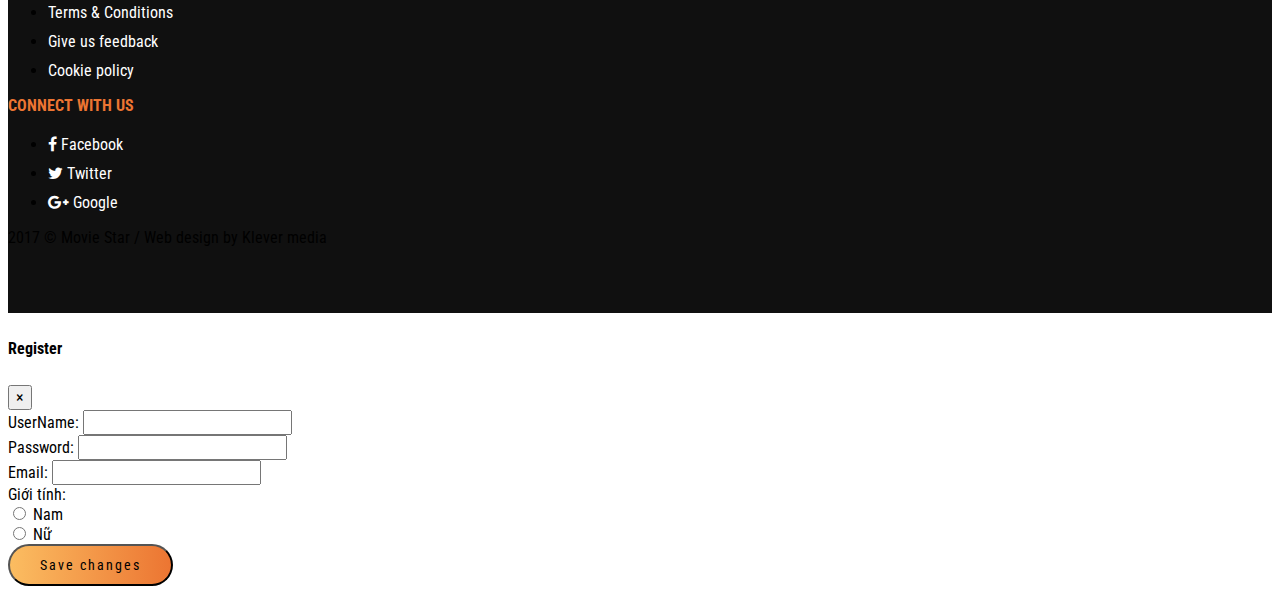
==== commit 9adffaad: "Sua xong oi nek" ====
--- a/index.html
+++ b/index.html
@@ -34,6 +34,7 @@
             <div class="collapse navbar-collapse" id="navbarCollapse">
                 <ul class="navbar-nav ml-auto border-bottom">
                     <li class="nav-item active">
+                        <a class="nav-link px-4" href="#">HOME la trang chu</a>
                         <a class="nav-link px-4" href="#">HOME la dfnsldnf;sdf</a>
                     </li>
                     <li class="nav-item">
